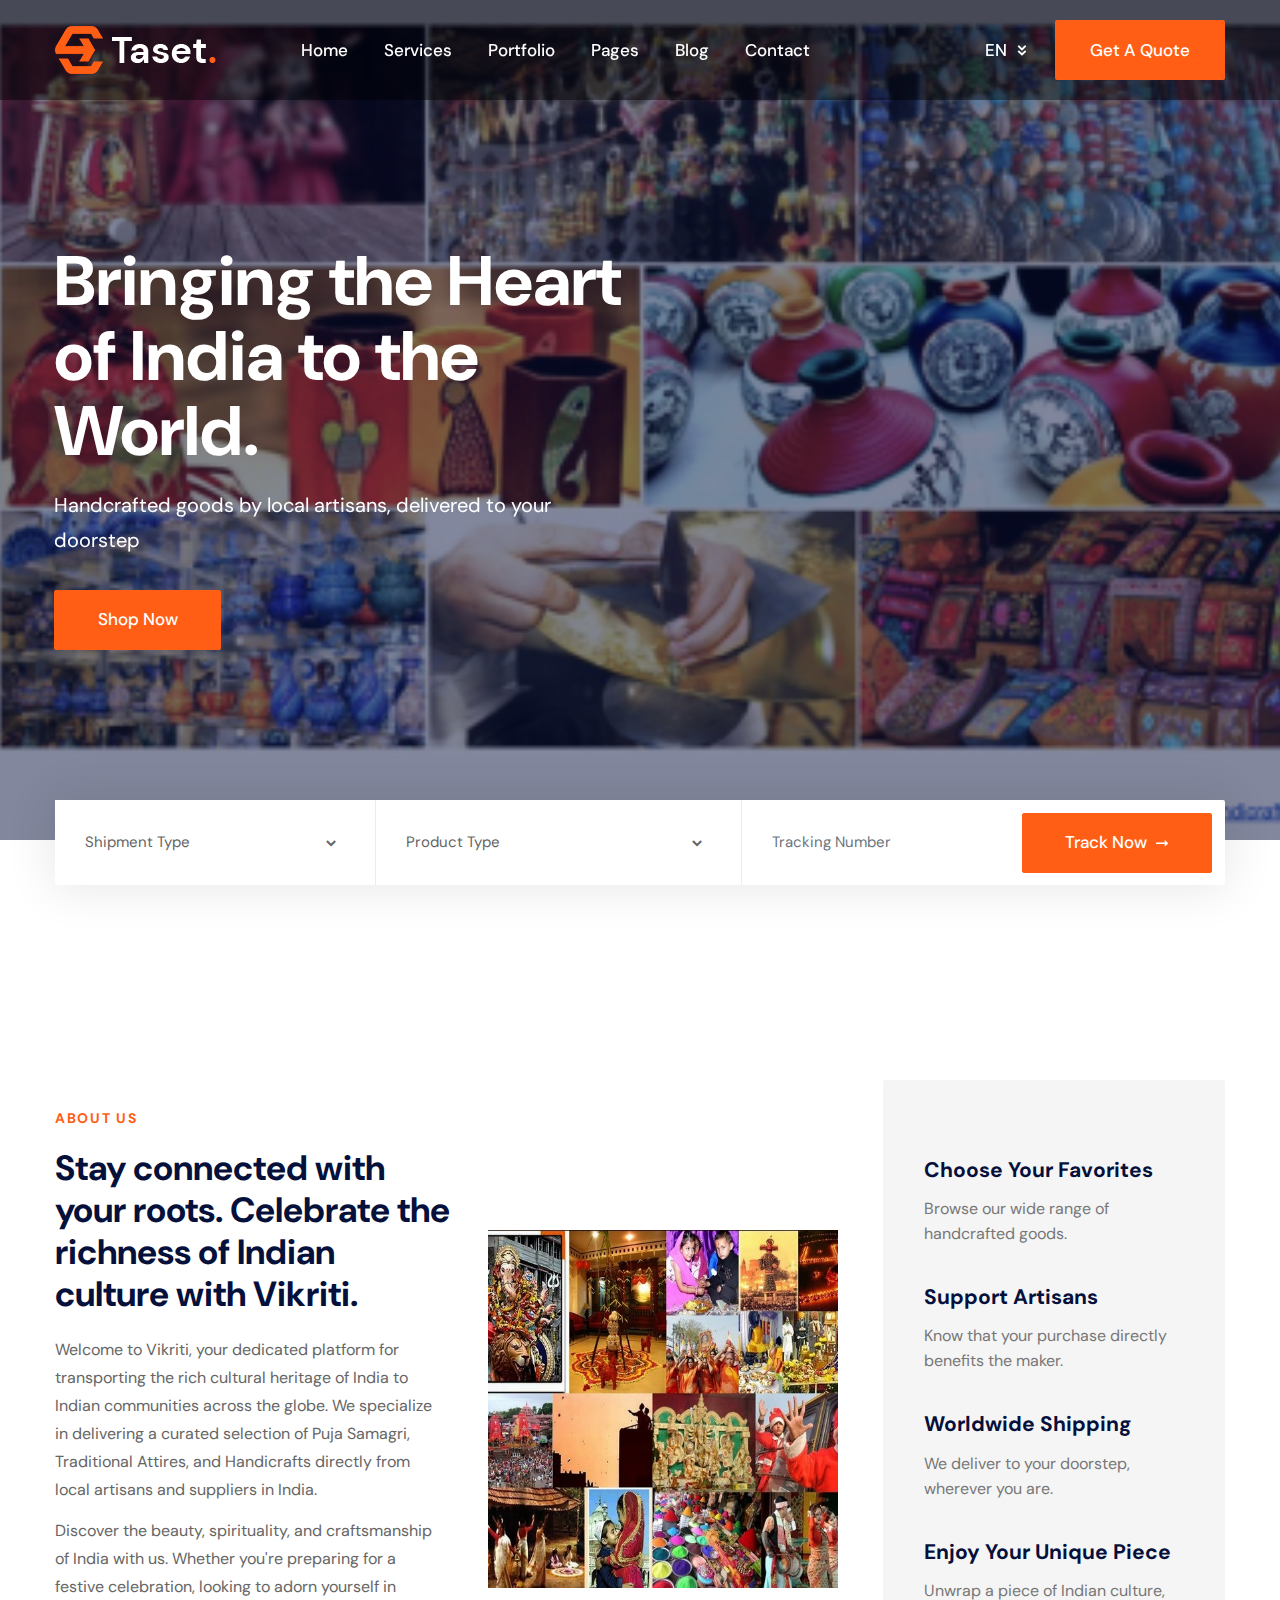
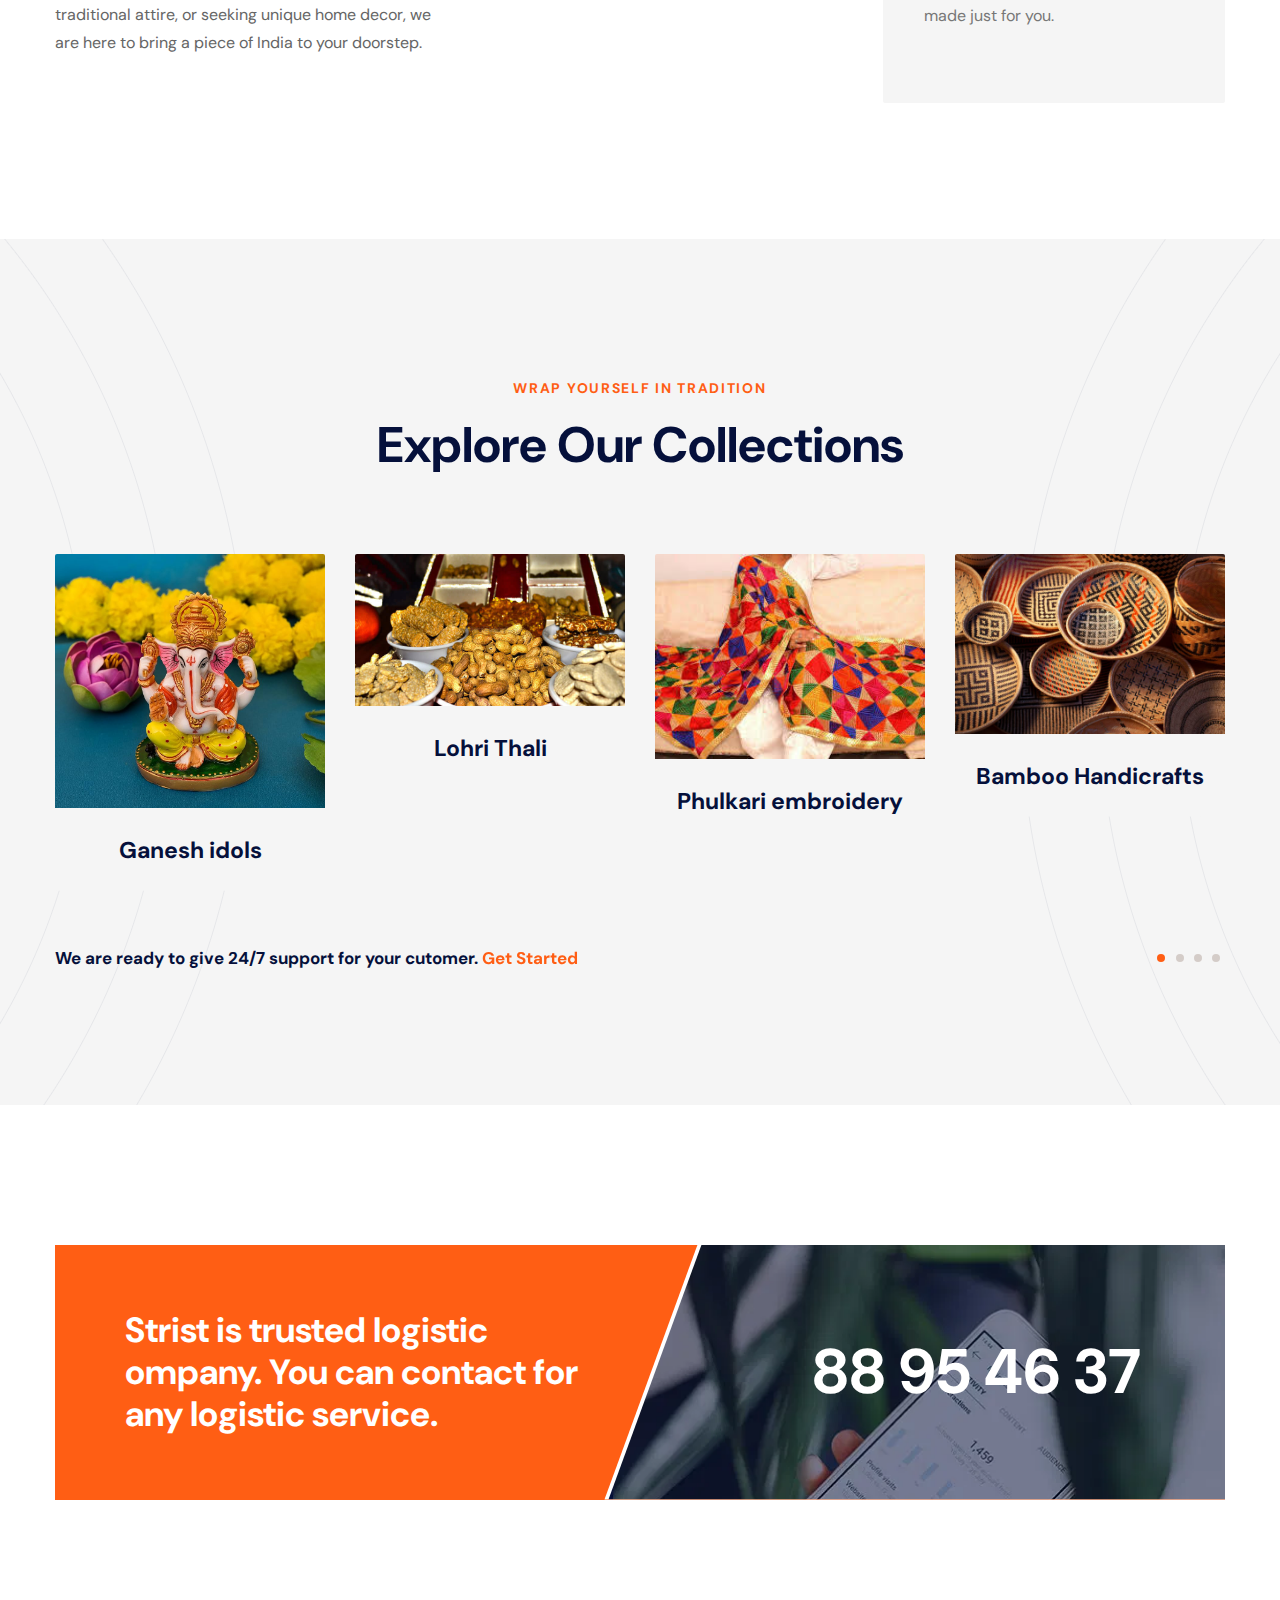
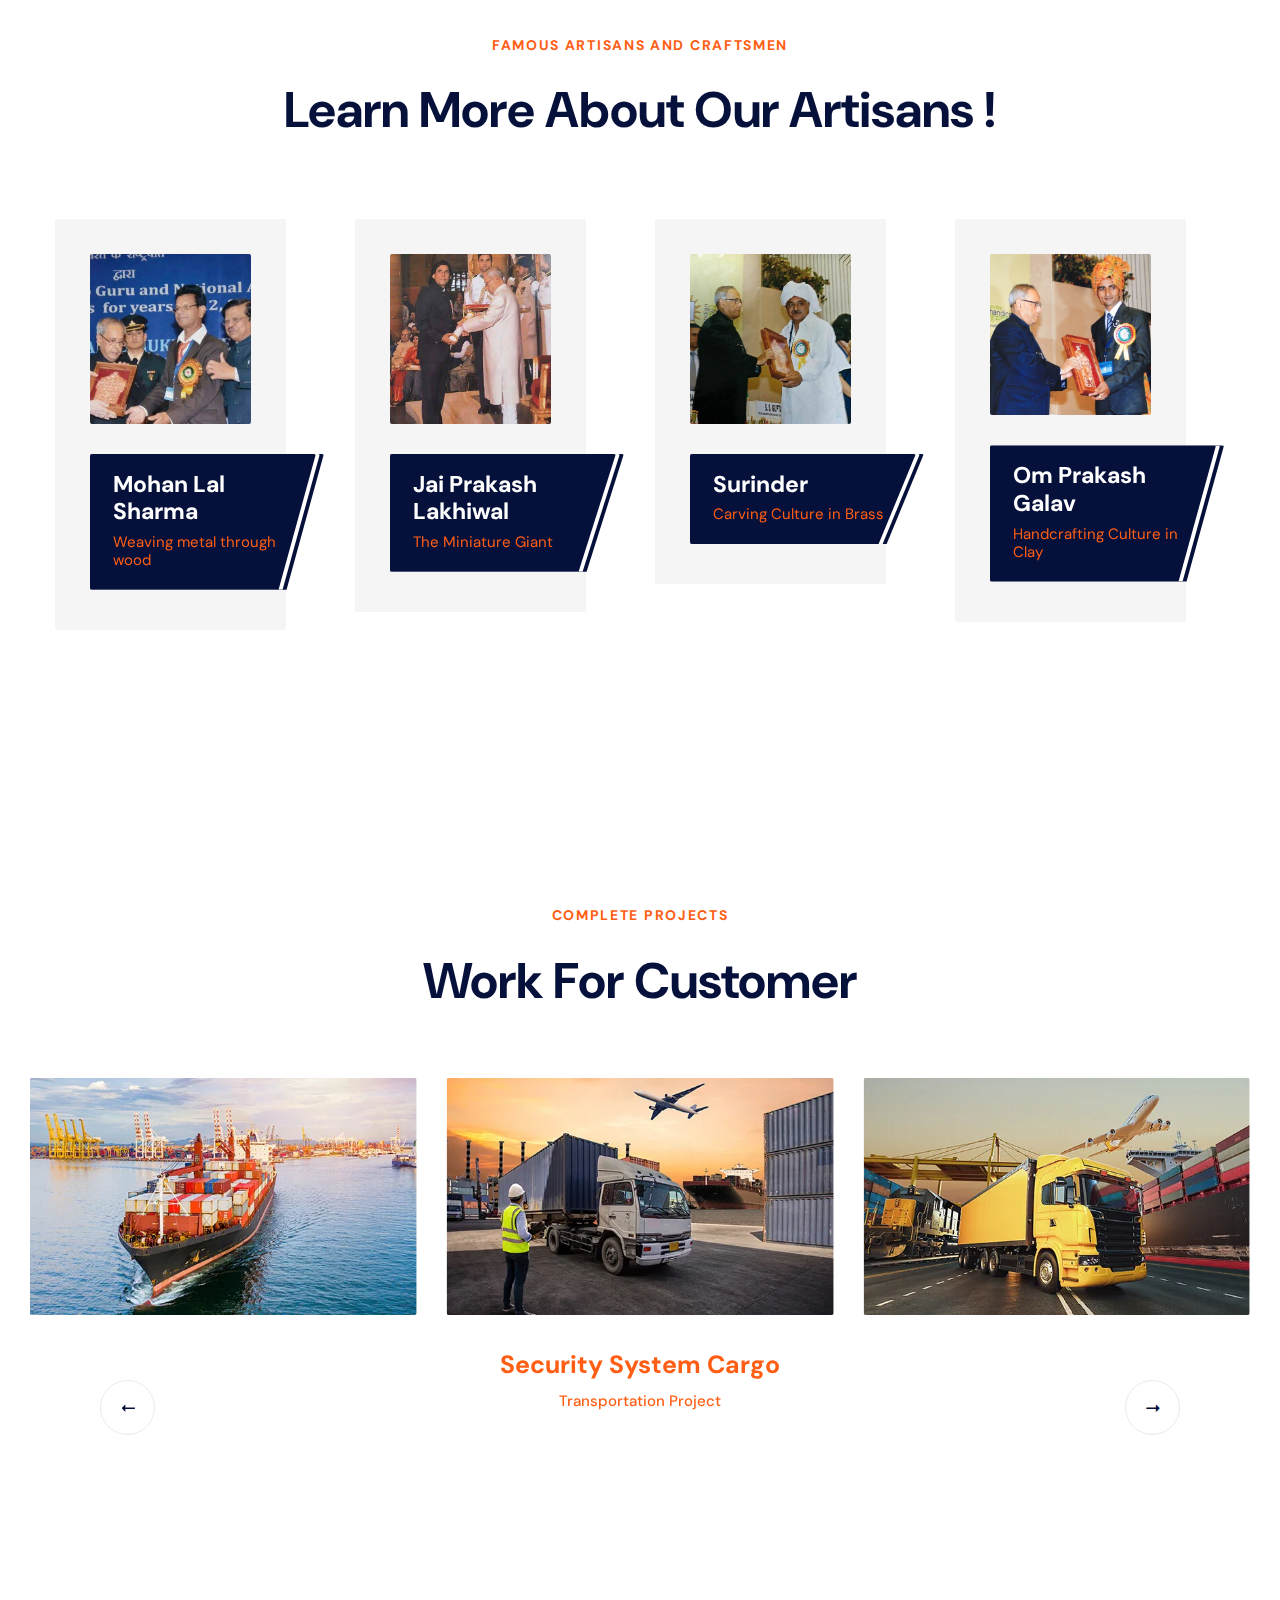
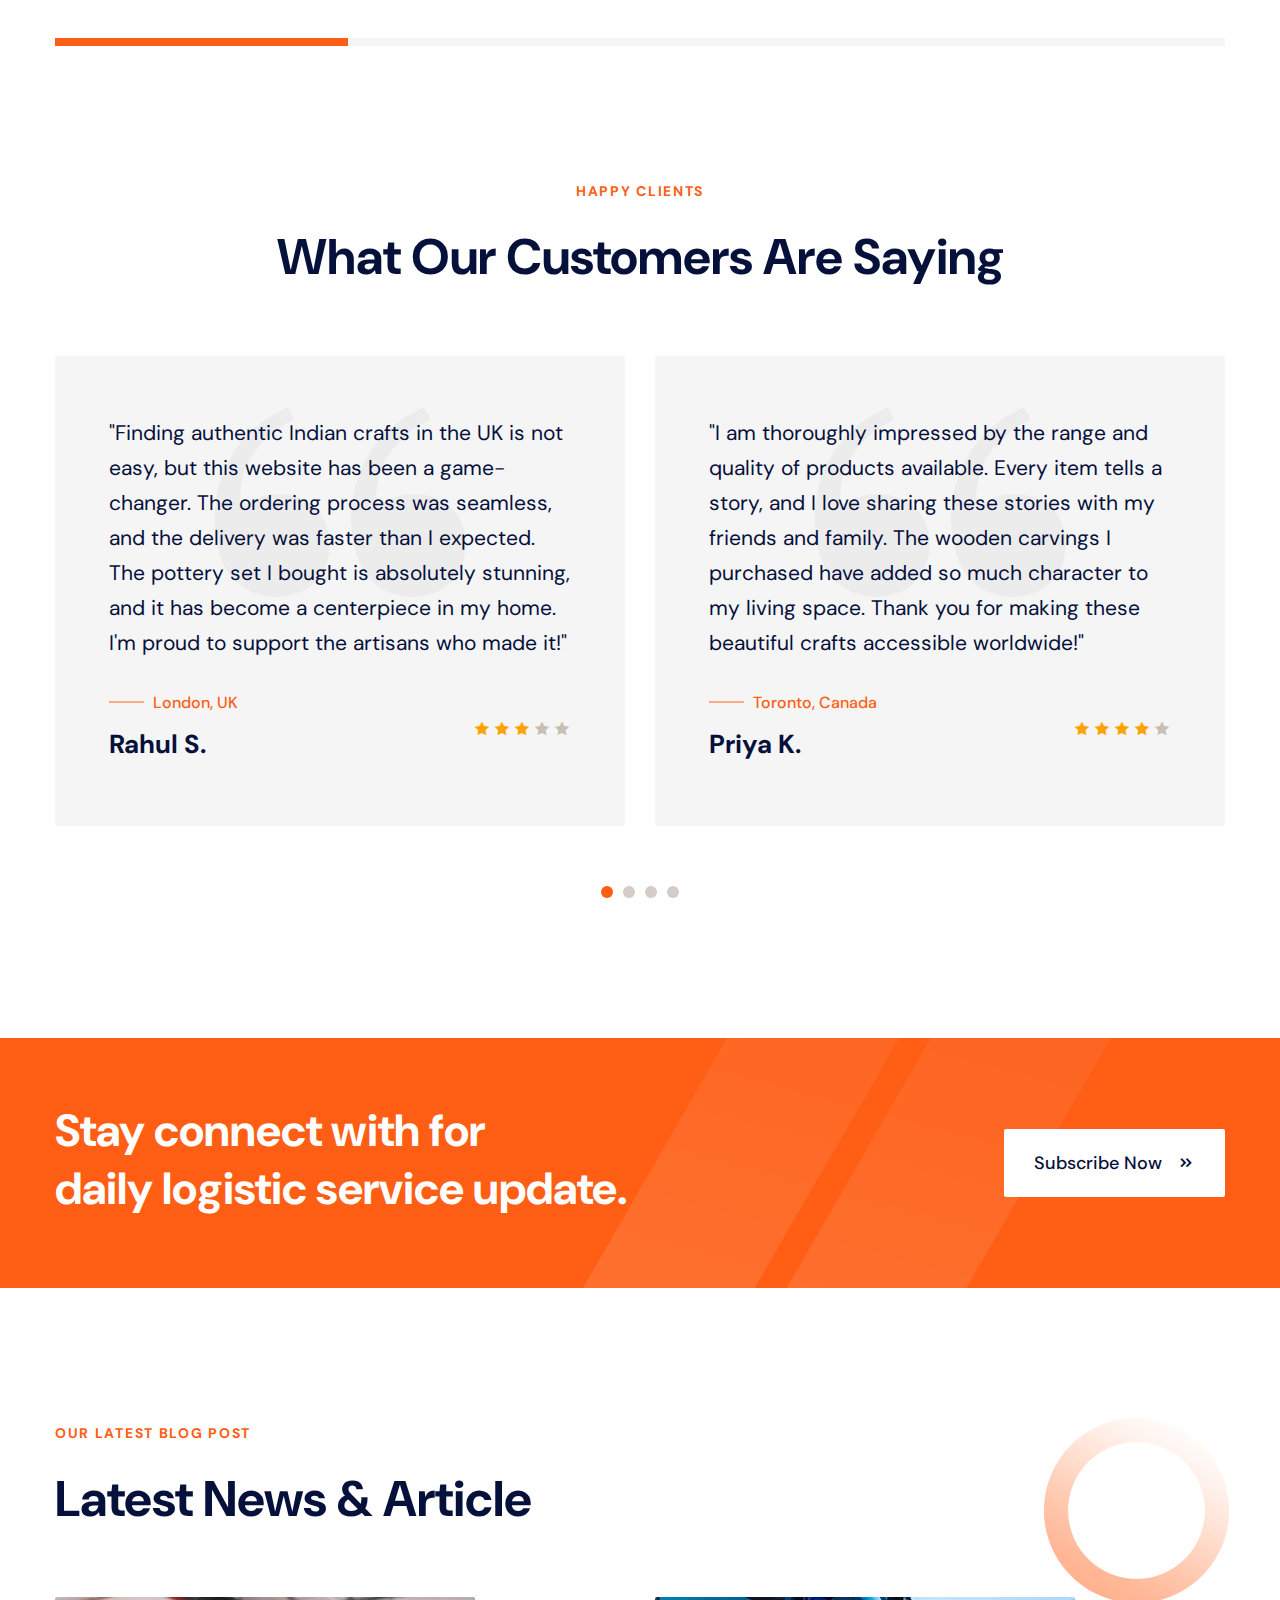
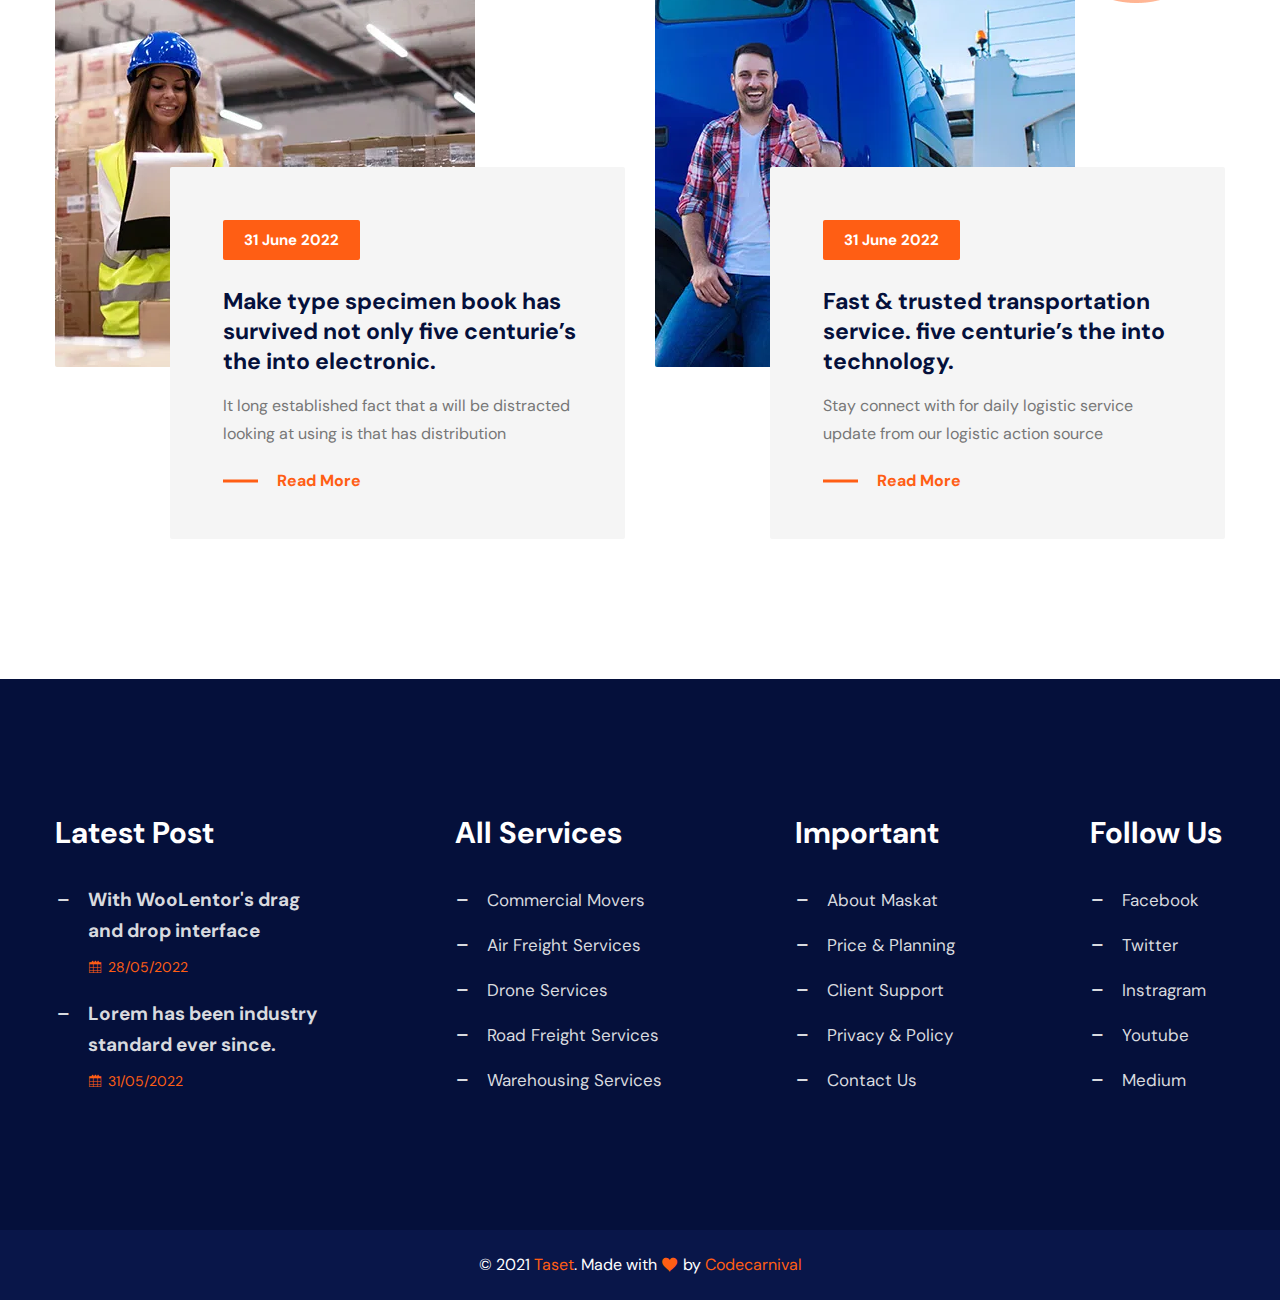
==== template.hasthemes.com/taset/taset/index.html @ c60f2419 "changes in home" ====
<!DOCTYPE html>
<html lang="zxx">


<!-- Mirrored from template.hasthemes.com/taset/taset/index.html by HTTrack Website Copier/3.x [XR&CO'2014], Tue, 27 Aug 2024 15:06:47 GMT -->
<head>
    <meta charset="utf-8">
    <meta http-equiv="X-UA-Compatible" content="IE=edge">
    <meta name="viewport" content="width=device-width, initial-scale=1.0" />
    <meta name="description" content="Taset - Logistic & Transportation HTML Template"/>
    <meta name="keywords" content="Logistic, Moving Company, Transportation, business, Transport, Cargo Delivery"/>
    <meta name="author" content="Codecarnival"/>

    <title>Home - Taset - Logistic & Transportation HTML Template</title>

    <!--== Favicon ==-->
    <link rel="shortcut icon" href="assets/img/favicon.ico" type="image/x-icon" />

    <!--== Google Fonts ==-->
    <link rel="preconnect" href="https://fonts.googleapis.com/">
    <link rel="preconnect" href="https://fonts.gstatic.com/" crossorigin>
    <link href="https://fonts.googleapis.com/css2?family=DM+Sans:wght@400;500;700&amp;display=swap" rel="stylesheet">

    <!--== Bootstrap CSS ==-->
    <link href="assets/css/bootstrap.min.css" rel="stylesheet"/>
    <!--== Icofont CSS ==-->
    <link href="assets/css/icofont.css" rel="stylesheet"/>
    <!--== Swiper CSS ==-->
    <link href="assets/css/swiper.min.css" rel="stylesheet"/>
    <!--== Main Style CSS ==-->
    <link href="assets/css/style.css" rel="stylesheet" />

</head>

<body>

<!--wrapper start-->
<div class="wrapper home-default-wrapper">

  <!--== Start Header Wrapper ==-->
  <header class="header-wrapper">
    <div class="header-area header-default header-transparent sticky-header">
      <div class="container">
        <div class="row align-items-center">
          <div class="col-4 col-sm-6 col-lg-2">
            <div class="header-logo-area">
              <a href="index.html">
                <img class="logo-main" src="assets/img/logo.webp" alt="Logo" width="161" height="48" />
                <img class="logo-light" src="assets/img/logo-light.webp" alt="Logo" width="161" height="48" />
              </a>
            </div>
          </div>
          <div class="col-lg-7 d-none d-lg-block">
            <div class="header-navigation-area">
              <ul class="main-menu nav position-relative">
                <li><a href="index.html">Home</a></li>
                <li class="has-submenu"><a href="services.html">Services</a>
                  <ul class="submenu-nav">
                    <li><a href="services.html">Services</a></li>
                    <li><a href="service-details.html">Service Details</a></li>
                  </ul>
                </li>
                <li class="has-submenu"><a href="projects.html">Portfolio</a>
                  <ul class="submenu-nav">
                    <li><a href="projects.html">Portfolio</a></li>
                    <li><a href="project-details.html">Portfolio Details</a></li>
                  </ul>
                </li>
                <li class="has-submenu"><a href="index.html">Pages</a>
                  <ul class="submenu-nav">
                    <li><a href="about.html">About</a></li>
                    <li><a href="coming-soon.html">Coming soon</a></li>
                    <li><a href="page-not-found.html">404</a></li>
                  </ul>
                </li>
                <li class="has-submenu"><a href="blog.html">Blog</a>
                  <ul class="submenu-nav">
                    <li><a href="blog.html">Blog 3 Column</a></li>
                    <li><a href="blog-4-column.html">Blog 4 Column</a></li>
                    <li><a href="blog-left-sidebar.html">Blog Left Sidebar</a></li>
                    <li><a href="blog-right-sidebar.html">Blog Right Sidebar</a></li>
                    <li><a href="blog.html">Blog No Sidebar</a></li>
                    <li><a href="blog-details.html">Blog Details</a></li>
                  </ul>
                </li>
                <li><a href="contact.html">Contact</a></li>
              </ul>
            </div>
          </div>
          <div class="col-8 col-sm-6 col-lg-3">
            <div class="header-action-area">
              <div class="header-lang-dropdown">
                <button type="button" class="btn-lang dropdown-toggle" id="dropdownLang" data-bs-toggle="dropdown" aria-expanded="false">EN</button>
                <ul class="dropdown-menu" aria-labelledby="dropdownLang">
                  <li class="dropdown-item active">EN</li>
                  <li class="dropdown-item">BN</li>
                  <li class="dropdown-item">FR</li>
                </ul>
              </div>
              <div class="header-action-btn">
                <a class="btn-theme" href="contact.html"><span>Get A Quote</span></a>
              </div>
              <button class="btn-menu d-lg-none" type="button" data-bs-toggle="offcanvas" data-bs-target="#offcanvasWithBothOptions" aria-controls="offcanvasWithBothOptions">
                <span class="icon-line"></span>
                <span class="icon-line"></span>
                <span class="icon-line"></span>
              </button>
            </div>
          </div>
        </div>
      </div>
    </div>
  </header>
  <!--== End Header Wrapper ==-->
  
  <main class="main-content">
    <!--== Start Hero Area Wrapper ==-->
    <section class="home-slider-area slider-default">
      <div class="home-slider-content">
        <div class="swiper-container home-slider-container">
          <div class="swiper-wrapper">
            <div class="swiper-slide">
              <!-- Start Slide Item -->
              <div class="home-slider-item">
                <div class="slider-content-area bg-img" data-bg-img="assets/img/home/1.home.png">
                  <div class="container">
                    <div class="row">
                      <div class="col-sm-12 col-md-6 col-lg-5 col-xl-6">
                        <div class="content">
                          <div class="inner-content">
                            <div class="wrap-one">
                              <h2>Bringing the Heart of India to the World.</h2>
                            </div>
                            <div class="wrap-two">
                              <p>Handcrafted goods by local artisans, delivered to your doorstep</p>
                            </div>
                            <div class="wrap-three">
                              <a href="contact.html" class="btn-theme">Shop Now</a>
                            </div>
                          </div>
                        </div>
                      </div>
                      <div class="col-sm-12 col-md-6">
                        <div class="thumb">
                          <div class="bg-thumb bg-img" data-bg-img="assets/img/slider/2.webp"></div>
                        </div>
                      </div>
                    </div>
                    <div class="bg-logo bg-img" data-bg-img="assets/img/shape/6.webp"></div>
                  </div>
                  <div class="bg-overlay"></div>
                </div>
              </div>
              <!-- End Slide Item -->
            </div>
          </div>
        </div>
      </div>
    </section>
    <!--== End Hero Area Wrapper ==-->

    <!--== Start Tracking Area Wrapper ==-->
    <div>
      <div class="container">
        <div class="row">
          <div class="col-12">
            <div class="tracking-form-wrap">
              <form class="tracking-searchbox">
                <div class="track-dropdown">
                  <select class="form-control select-dropdown">
                    <option selected="">Shipment Type</option>
                    <option value="lan1">Shipment One</option>
                    <option value="lan2">Shipment Two</option>
                    <option value="lan3">Shipment Three</option>
                  </select>
                </div>
                <div class="track-dropdown style-two">
                  <select class="form-control select-dropdown">
                    <option selected="">Product Type</option>
                    <option value="lan1">Product One</option>
                    <option value="lan2">Product Two</option>
                    <option value="lan3">Product Three</option>
                  </select>
                </div>
                <input class="form-control" type="text" placeholder="Tracking Number">
                <button class="btn btn-theme" type="button">Track Now <i class="icon icofont-long-arrow-right"></i></button>
              </form>
            </div>
          </div>
        </div>
      </div>
    </div>
    <!--== End Tracking Area Wrapper ==-->

    <!--== Start About Area Wrapper ==-->
    <section class="about-area about-default-area">
      <div class="container">
        <div class="row row-gutter-0">
          <div class="col-md-6 col-lg-4">
            <div class="about-content">
              <div class="section-title">
                <h4 class="subtitle">ABOUT US</h4>
                <h2 class="title"> Stay connected with your roots. Celebrate the richness of Indian culture with Vikriti.</h2>
                <p>Welcome to Vikriti, your dedicated platform for transporting the rich cultural heritage of India to Indian communities across the globe. We specialize in delivering a curated selection of Puja Samagri, Traditional Attires, and Handicrafts directly from local artisans and suppliers in India.</p>
                <p>Discover the beauty, spirituality, and craftsmanship of India with us. Whether you're preparing for a festive celebration, looking to adorn yourself in traditional attire, or seeking unique home decor, we are here to bring a piece of India to your doorstep.</p>
              </div>
            </div>
          </div>
          <div class="col-md-6 col-lg-4">
            <div class="about-thumb">
              <img src="assets/img/home/2.home.jpe" alt="Image" width="350" height="570">
            </div>
          </div>
          <div class="col-md-12 col-lg-4">
            <div class="featured-wrp">
              <div class="featured-item">
                <h4 class="title"><a href="about.html">Choose Your Favorites</a></h4>
                <p>Browse our wide range of handcrafted goods.</p>
              </div>
              <div class="featured-item">
                <h4 class="title"><a href="about.html">Support Artisans</a></h4>
                <p>Know that your purchase directly benefits the maker.</p>
              </div>
              <div class="featured-item">
                <h4 class="title"><a href="about.html">Worldwide Shipping</a></h4>
                <p>We deliver to your doorstep, wherever you are.</p>
              </div>
              <div class="featured-item">
                <h4 class="title"><a href="about.html">Enjoy Your Unique Piece</a></h4>
                <p>Unwrap a piece of Indian culture, made just for you.</p>
              </div>
            </div>
          </div>
        </div>
      </div>
    </section>
    <!--== End About Area Wrapper ==-->

    <!--== Start Service Area Wrapper ==-->
    <section class="service-area service-default-area">
      <div class="container">
        <div class="row">
          <div class="col-lg-12 m-auto">
            <div class="section-title text-center">
              <h4 class="subtitle">Wrap yourself in Tradition</h4>
              <h2 class="title">Explore Our Collections</h2>
            </div>
          </div>
        </div>
        <div class="row">
          <div class="col-lg-12">
            <div class="swiper-container service-slider-container">
              <div class="swiper-wrapper">
                <div class="swiper-slide">
                  <!-- Start Service Item -->
                  <div class="service-item">
                    <div class="thumb">
                      <a href="service-details.html"><img src="assets/img/home/3.home-slider1.jpg" alt="Image" width="270" height="308"></a>
                    </div>
                    <div class="content">
                      <h4 class="title"><a href="service-details.html">Ganesh idols</a></h4>
                    </div>
                  </div>
                  <!-- End Service Item -->
                </div>
                <div class="swiper-slide">
                  <!-- Start Service Item -->
                  <div class="service-item">
                    <div class="thumb">
                      <a href="service-details.html"><img src="assets/img/home/4.home-slider2.jpg" alt="Image" width="270" height="308"></a>
                    </div>
                    <div class="content">
                      <h4 class="title"><a href="service-details.html">Lohri Thali</a></h4>
                    </div>
                  </div>
                  <!-- End Service Item -->
                </div>
                <div class="swiper-slide">
                  <!-- Start Service Item -->
                  <div class="service-item">
                    <div class="thumb">
                      <a href="service-details.html"><img src="assets/img/home/5.home-slider3.jpg" alt="Image" width="270" height="308"></a>
                    </div>
                    <div class="content">
                      <h4 class="title"><a href="service-details.html">Phulkari embroidery</a></h4>
                    </div>
                  </div>
                  <!-- End Service Item -->
                </div>
                <div class="swiper-slide">
                  <!-- Start Service Item -->
                  <div class="service-item">
                    <div class="thumb">
                      <a href="service-details.html"><img src="assets/img/home/6.home-slider4.jpeg" alt="Image" width="270" height="308"></a>
                    </div>
                    <div class="content">
                      <h4 class="title"><a href="service-details.html">Bamboo Handicrafts</a></h4>
                    </div>
                  </div>
                  <!-- End Service Item -->
                </div>
              </div>
              <!-- Add Pagination -->
              <div class="swiper-pagination"></div>
            </div>
          </div>
        </div>
        <div class="row">
          <div class="col-xs-12">
            <p class="get-started">We are ready to give 24/7 support for your cutomer. <a href="services.html">Get Started</a></p>
          </div>
        </div>
        <div class="shape-group">
          <div class="shape-style2">
            <img src="assets/img/shape/2.webp" alt="Image" width="353" height="918">
          </div>
          <div class="shape-style3">
            <img src="assets/img/shape/3.webp" alt="Image" width="353" height="918">
          </div>
        </div>
      </div>
    </section>
    <!--== End Service Area Wrapper ==-->

    <!--== Start Divider Area Wrapper ==-->
    <section class="divider-area divider-style1-area">
      <div class="container">
        <div class="row">
          <div class="col-12">
            <div class="divider-wrap">
              <div class="column-left">
                <div class="content">
                  <p>Strist is trusted logistic ompany. You can contact for any logistic service.</p>
                </div>
              </div>
              <div class="column-right">
                <div class="content">
                  <h2 class="title">88 95 46 37</h2>
                </div>
              </div>
            </div>
          </div>
        </div>
      </div>
    </section>
    <!--== End Divider Area Wrapper ==-->

    <!--== Start Team Area ==-->
    <section class="team-area team-default-area">
      <div class="container">
        <div class="row">
          <div class="col-lg-12 m-auto">
            <div class="section-title text-center">
              <h4 class="subtitle">Famous artisans and craftsmen</h4>
              <h2 class="title">Learn More About Our Artisans !</h2>
            </div>
          </div>
        </div>
        <div class="row">
          <div class="col-12">
            <div class="team-slider-content">
              <div class="swiper-container team-slider-container">
                <div class="swiper-wrapper">
                  <div class="swiper-slide">
                    <div class="team-member">
                      <div class="thumb">
                        <img src="assets/img/home/7.home-artisan1.jpg" alt="Image" width="161" height="199">
                      </div>
                      <div class="content">
                        <div class="member-info">
                          <h4 class="name">Mohan Lal Sharma</h4>
                          <h6 class="designation">Weaving metal through wood</h6>
                        </div>
                      </div>
                    </div>
                  </div>
                  <div class="swiper-slide">
                    <div class="team-member">
                      <div class="thumb">
                        <img src="assets/img/home/8.home-artisan2.jpg" alt="Image" width="161" height="199">
                      </div>
                      <div class="content">
                        <div class="member-info">
                          <h4 class="name">Jai Prakash Lakhiwal</h4>
                          <h6 class="designation">The Miniature Giant</h6>
                        </div>
                      </div>
                    </div>
                  </div>
                  <div class="swiper-slide">
                    <div class="team-member">
                      <div class="thumb">
                        <img src="assets/img/home/9.home-artisan3.jpg" alt="Image" width="161" height="199">
                      </div>
                      <div class="content">
                        <div class="member-info">
                          <h4 class="name">Surinder</h4>                           
                          <h6 class="designation">Carving Culture in Brass</h6>
                        </div>
                      </div>
                    </div>
                  </div>
                  <div class="swiper-slide">
                    <div class="team-member">
                      <div class="thumb">
                       <img src="assets/img/home/10.home-artisan4.png" alt="Image" width="161" height="199">
                      </div>
                      <div class="content">
                        <div class="member-info">
                          <h4 class="name">Om Prakash Galav</h4>                           
                          <h6 class="designation">Handcrafting Culture in Clay</h6>
                        </div>
                      </div>
                    </div>
                  </div>
                </div>
              </div>
            </div>
          </div>
        </div>
      </div>
    </section>
    <!--== End Team Area ==-->

    <!--== Start Project Area ==-->
    <section class="project-area project-default-area">
      <div class="container-fluid">
        <div class="row">
          <div class="col-lg-12 m-auto">
            <div class="section-title text-center">
              <h4 class="subtitle">COMPLETE PROJECTS</h4>
              <h2 class="title">Work For Customer</h2>
            </div>
          </div>
        </div>
        <div class="row">
          <div class="col-12">
            <div class="projects-slider-content">
              <div class="swiper-container projects-slider-container">
                <div class="swiper-wrapper projects-slider-wrapper">
                  <div class="swiper-slide">
                    <div class="project-item">
                      <div class="thumb">
                        <a href="project-details.html"><img src="assets/img/projects/w1.webp" alt="Image" width="564" height="347"></a>
                      </div>
                      <div class="content">
                        <h4 class="title"><a href="project-details.html">Security System Cargo</a></h4>
                        <h6 class="category"><a href="projects.html">Transportation Project</a></h6>
                      </div>
                    </div>
                  </div>
                  <div class="swiper-slide">
                    <div class="project-item">
                      <div class="thumb">
                        <a href="project-details.html"><img src="assets/img/projects/w2.webp" alt="Image" width="564" height="347"></a>
                      </div>
                      <div class="content">
                        <h4 class="title"><a href="project-details.html">Drone Ride Service</a></h4>
                        <h6 class="category"><a href="projects.html">Transportation Project</a></h6>
                      </div>
                    </div>
                  </div>
                  <div class="swiper-slide">
                    <div class="project-item">
                      <div class="thumb">
                        <a href="project-details.html"><img src="assets/img/projects/w3.webp" alt="Image" width="564" height="347"></a>
                      </div>
                      <div class="content">
                        <h4 class="title"><a href="project-details.html">Security System Cargo</a></h4>
                        <h6 class="category"><a href="projects.html">Transportation Project</a></h6>
                      </div>
                    </div>
                  </div>
                  <div class="swiper-slide">
                    <div class="project-item">
                      <div class="thumb">
                        <a href="project-details.html"><img src="assets/img/projects/w4.webp" alt="Image" width="564" height="347"></a>
                      </div>
                      <div class="content">
                        <h4 class="title"><a href="project-details.html">Drone Ride Service</a></h4>
                        <h6 class="category"><a href="projects.html">Transportation Project</a></h6>
                      </div>
                    </div>
                  </div>
                </div>
                <!-- Add Arrows -->
                <div class="swiper-btn-next"><i class="icofont-long-arrow-right"></i></div>
                <div class="swiper-btn-prev"><i class="icofont-long-arrow-left"></i></div>
                <!-- Add Pagination -->
              <div class="swiper-pagination"></div>
              </div>
            </div>
          </div>
        </div>
      </div>
      <div class="bg-shape-style" data-bg-img="assets/img/shape/5.webp"></div>
    </section>
    <!--== End Project Area ==-->

    <!--== Start Testimonial Area Wrapper ==-->
    <section class="testimonial-area testimonial-default-area">
      <div class="container">
        <div class="row">
          <div class="col-lg-12 m-auto">
            <div class="section-title text-center">
              <h4 class="subtitle">HAPPY CLIENTS</h4>
              <h2 class="title">What Our Customers Are Saying</h2>
            </div>
          </div>
        </div>
        <div class="row">
          <div class="col-lg-12">
            <div class="swiper-container testimonial-slider-container">
              <div class="swiper-wrapper">
                <div class="swiper-slide">
                  <!--== Start Testimonial Item ==-->
                  <div class="testimonial-item">
                    <div class="content">
                      <p>"Finding authentic Indian crafts in the UK is not easy, but this website has been a game-changer. The ordering process was seamless, and the delivery was faster than I expected. The pottery set I bought is absolutely stunning, and it has become a centerpiece in my home. I'm proud to support the artisans who made it!"</p>
                      <img class="quote-icon" src="assets/img/icons/quote-icon.webp" alt="Icon" width="252" height="191">
                    </div>
                    <div class="client-info">
                      <div class="desc">
                        <h5>London, UK</h5>
                        <h4>Rahul S.</h4>
                      </div>
                      <div class="rating">
                        <span class="rating-color icofont-star"></span>
                        <span class="rating-color icofont-star"></span>
                        <span class="rating-color icofont-star"></span>
                        <span class="icofont-star"></span>
                        <span class="icofont-star"></span>
                      </div>
                    </div>
                  </div>
                  <!--== End Testimonial Item ==-->
                </div>
                <div class="swiper-slide">
                  <!--== Start Testimonial Item ==-->
                  <div class="testimonial-item">
                    <div class="content">
                      <p>"I am thoroughly impressed by the range and quality of products available. Every item tells a story, and I love sharing these stories with my friends and family. The wooden carvings I purchased have added so much character to my living space. Thank you for making these beautiful crafts accessible worldwide!" </p>
                      <img class="quote-icon" src="assets/img/icons/quote-icon.webp" alt="Icon" width="252" height="191">
                    </div>
                    <div class="client-info">
                      <div class="desc">
                        <h5>Toronto, Canada</h5>
                        <h4> Priya K.</h4>
                      </div>
                      <div class="rating">
                        <span class="rating-color icofont-star"></span>
                        <span class="rating-color icofont-star"></span>
                        <span class="rating-color icofont-star"></span>
                        <span class="rating-color icofont-star"></span>
                        <span class="icofont-star"></span>
                      </div>
                    </div>
                  </div>
                  <!--== End Testimonial Item ==-->
                </div>
                <div class="swiper-slide">
                  <!--== Start Testimonial Item ==-->
                  <div class="testimonial-item">
                    <div class="content">
                      <p>“Lorem Ipsum simply dummy text printing typesetting industry lorem has been industry standard dummy text sinces when unknowns printer took galley type and scram make type specimen book”.</p>
                      <img class="quote-icon" src="assets/img/icons/quote-icon.webp" alt="Icon" width="252" height="191">
                    </div>
                    <div class="client-info">
                      <div class="desc">
                        <h5>Founder of Musion</h5>
                        <h4>Shoshana Horsley</h4>
                      </div>
                      <div class="rating">
                        <span class="rating-color icofont-star"></span>
                        <span class="rating-color icofont-star"></span>
                        <span class="rating-color icofont-star"></span>
                        <span class="icofont-star"></span>
                        <span class="icofont-star"></span>
                      </div>
                    </div>
                  </div>
                  <!--== End Testimonial Item ==-->
                </div>
                <div class="swiper-slide">
                  <!--== Start Testimonial Item ==-->
                  <div class="testimonial-item">
                    <div class="content">
                      <p>“Lorem Ipsum simply dummy text printing typesetting industry lorem has been industry standard dummy text sinces when unknowns printer took galley type and scram make type specimen book”.</p>
                      <img class="quote-icon" src="assets/img/icons/quote-icon.webp" alt="Icon" width="252" height="191">
                    </div>
                    <div class="client-info">
                      <div class="desc">
                        <h5>Founder of Musion</h5>
                        <h4>Elisa Marshall</h4>
                      </div>
                      <div class="rating">
                        <span class="rating-color icofont-star"></span>
                        <span class="rating-color icofont-star"></span>
                        <span class="icofont-star"></span>
                        <span class="icofont-star"></span>
                        <span class="icofont-star"></span>
                      </div>
                    </div>
                  </div>
                  <!--== End Testimonial Item ==-->
                </div>
              </div>
              <!-- Add Pagination -->
              <div class="swiper-pagination"></div>
            </div>
          </div>
        </div>
      </div>
    </section>
    <!--== End Testimonial Area Wrapper ==-->

    <!--== Start Divider Area Wrapper ==-->
    <section class="divider-area divider-default-area">
      <div class="container">
        <div class="row align-items-center">
          <div class="col-sm-8 col-md-7">
            <div class="content">
              <h2 class="title">Stay connect with for<br> daily logistic service update.</h2>
            </div>
          </div>
          <div class="col-sm-4 col-md-5">
            <div class="divider-btn">
              <a class="btn-theme btn-white" href="index.html">Subscribe Now <i class="icofont-rounded-double-right"></i></a>
            </div>
          </div>
        </div>
      </div>
      <div class="shape-group">
        <div class="shape-style4">
          <img src="assets/img/shape/4.webp" alt="Image" width="560" height="250">
        </div>
      </div>
    </section>
    <!--== End Divider Area Wrapper ==-->

    <!--== Start Blog Area Wrapper ==-->
    <section class="blog-area blog-default-area position-relative">
      <div class="container">
        <div class="row">
          <div class="col-lg-12 m-auto">
            <div class="section-title">
              <h4 class="subtitle">OUR LATEST BLOG POST</h4>
              <h2 class="title">Latest News & Article</h2>
            </div>
          </div>
        </div>
        <div class="row">
          <div class="col-md-6">
            <!--== Start Blog Post Item ==-->
            <div class="post-item mb-sm-50">
              <div class="thumb">
                <img src="assets/img/blog/1.webp" alt="Image" width="420" height="370">
              </div>
              <div class="content">
                <a href="blog.html" class="meta-tag"><span class="post-date"></span>31 June 2022</a>
                <h3 class="title"><a href="blog-details.html">Make type specimen book has survived not only five centurie’s the into electronic.</a></h3>
                <p>It long established fact that a will be distracted looking at using is that has distribution</p>
                <a class="btn-link" href="blog-details.html">Read More</a>
              </div>
            </div>
            <!--== End Blog Post Item ==-->
          </div>
          <div class="col-md-6">
            <!--== Start Blog Post Item ==-->
            <div class="post-item">
              <div class="thumb">
                <img src="assets/img/blog/2.webp" alt="Image" width="420" height="370">
              </div>
              <div class="content">
                <a href="blog.html" class="meta-tag"><span class="post-date"></span>31 June 2022</a>
                <h3 class="title"><a href="blog-details.html">Fast & trusted transportation service. five centurie’s the into technology.</a></h3>
                <p>Stay connect with for daily logistic service update from our logistic action source</p>
                <a class="btn-link" href="blog-details.html">Read More</a>
              </div>
            </div>
            <!--== End Blog Post Item ==-->
          </div>
        </div>
      </div>
      <div class="shape-group">
        <div class="shape-style1">
          <img src="assets/img/shape/1.webp" alt="Image" width="185" height="185">
        </div>
      </div>
    </section>
    <!--== End Blog Area Wrapper ==-->
  </main>

  <!--== Start Footer Area Wrapper ==-->
  <footer class="footer-area default-style">
    <div class="footer-main">
      <div class="container">
        <div class="row">
          <div class="col-md-6 col-lg-4 col-xl-3">
            <div class="widget-item">
              <h4 class="widget-title">Latest Post</h4>
              <h4 class="widget-title widget-collapsed-title collapsed" data-bs-toggle="collapse" data-bs-target="#dividerId-1">Latest Post</h4>
              <div id="dividerId-1" class="collapse widget-collapse-body">
                <div class="widget-blog-wrap">
                  <div class="blog-post-item">
                    <div class="content">
                      <h4 class="title"><i class="icon icofont-minus"></i> <a href="blog-details.html">With WooLentor's drag and drop interface</a></h4>
                      <div class="meta-date"><a href="blog.html"><i class="icofont-calendar"></i> 28/05/2022</a></div>
                    </div>
                  </div>
                  <div class="blog-post-item">
                    <div class="content">
                      <h4 class="title"><i class="icon icofont-minus"></i> <a href="blog-details.html">Lorem has been industry standard ever since.</a></h4>
                      <div class="meta-date"><a href="blog.html"><i class="icofont-calendar"></i> 31/05/2022</a></div>
                    </div>
                  </div>
                </div>
              </div>
            </div>
          </div>
          <div class="col-md-6 col-lg-3 offset-lg-0 col-xl-3 offset-xl-1">
            <div class="widget-item">
              <h4 class="widget-title">All Services</h4>
              <h4 class="widget-title widget-collapsed-title collapsed" data-bs-toggle="collapse" data-bs-target="#dividerId-2">All Services</h4>
              <div id="dividerId-2" class="collapse widget-collapse-body">
                <nav class="widget-menu-wrap">
                  <ul class="nav-menu nav">
                    <li><a href="service-details.html"><i class="icofont-minus"></i>Commercial Movers</a></li>
                    <li><a href="service-details.html"><i class="icofont-minus"></i>Air Freight Services</a></li>
                    <li><a href="service-details.html"><i class="icofont-minus"></i>Drone Services</a></li>
                    <li><a href="service-details.html"><i class="icofont-minus"></i>Road Freight Services</a></li>
                    <li><a href="service-details.html"><i class="icofont-minus"></i>Warehousing Services</a></li>
                  </ul>
                </nav>
              </div>
            </div>
          </div>
          <div class="col-md-6 col-lg-3 col-xl-3">
            <div class="widget-item ml-40 ml-lg-20 md-ml-0">
              <h4 class="widget-title">Important</h4>
              <h4 class="widget-title widget-collapsed-title collapsed" data-bs-toggle="collapse" data-bs-target="#dividerId-3">Important</h4>
              <div id="dividerId-3" class="collapse widget-collapse-body">
                <nav class="widget-menu-wrap">
                  <ul class="nav-menu nav">
                    <li><a href="about.html"><i class="icofont-minus"></i>About Maskat</a></li>
                    <li><a href="index.html"><i class="icofont-minus"></i>Price & Planning</a></li>
                    <li><a href="contact.html"><i class="icofont-minus"></i>Client Support</a></li>
                    <li><a href="index.html"><i class="icofont-minus"></i>Privacy & Policy</a></li>
                    <li><a href="contact.html"><i class="icofont-minus"></i>Contact Us</a></li>
                  </ul>
                </nav>
              </div>
            </div>
          </div>
          <div class="col-md-6 col-lg-2 col-xl-2">
            <div class="widget-item ml-35 lg-ml-0">
              <h4 class="widget-title">Follow Us</h4>
              <h4 class="widget-title widget-collapsed-title collapsed" data-bs-toggle="collapse" data-bs-target="#dividerId-4">Follow Us</h4>
              <div id="dividerId-4" class="collapse widget-collapse-body">
                <nav class="widget-menu-wrap">
                  <ul class="nav-menu nav">
                    <li><a href="index.html"><i class="icofont-minus"></i>Facebook</a></li>
                    <li><a href="index.html"><i class="icofont-minus"></i>Twitter</a></li>
                    <li><a href="index.html"><i class="icofont-minus"></i>Instragram</a></li>
                    <li><a href="index.html"><i class="icofont-minus"></i>Youtube</a></li>
                    <li><a href="index.html"><i class="icofont-minus"></i>Medium</a></li>
                  </ul>
                </nav>
              </div>
            </div>
          </div>
        </div>
      </div>
      <div class="footer-shape bg-img" data-bg-img="assets/img/photos/footer1.webp"></div>
    </div>
    <div class="footer-bottom">
      <div class="container">
        <div class="footer-bottom-content">
          <div class="row">
            <div class="col-md-12">
              <div class="widget-copyright">
                <p>© 2021 <span>Taset</span>. Made with <i class="icofont-heart-alt"></i> by <a target="_blank" href="https://themeforest.net/user/codecarnival/portfolio">Codecarnival</a></p>
              </div>
            </div>
          </div>
        </div>
      </div>
    </div>
  </footer>
  <!--== End Footer Area Wrapper ==-->
  
  <!--== Scroll Top Button ==-->
  <div class="scroll-to-top"><span class="icofont-rounded-double-left icofont-rotate-90"></span></div>

  <!--== Start Side Menu ==-->
  <aside class="off-canvas-area offcanvas offcanvas-end" data-bs-scroll="true" tabindex="-1" id="offcanvasWithBothOptions">
    <div class="offcanvas-header">
      <button type="button" class="btn-close text-reset" data-bs-dismiss="offcanvas" aria-label="Close"></button>
    </div>
    <div class="offcanvas-body">
      <!-- Start Mobile Menu Wrapper -->
      <div class="res-mobile-menu">
        <nav id="offcanvasNav" class="offcanvas-menu">
          <ul>
            <li><a class="color-theme" href="index.html">Home</a></li>
            <li><a href="javascript:void(0)">Services</a>
              <ul>
                <li><a href="services.html">Services</a></li>
                <li><a href="service-details.html">Service Details</a></li>
              </ul>
            </li>
            <li><a href="javascript:void(0)">Portfolio</a>
              <ul>
                <li><a href="projects.html">Portfolio</a></li>
                <li><a href="project-details.html">Portfolio Details</a></li>
              </ul>
            </li>
            <li><a href="javascript:void(0)">Pages</a>
              <ul>
                <li><a href="about.html">About</a></li>
                <li><a href="coming-soon.html">Coming soon</a></li>
                <li><a href="page-not-found.html">404</a></li>
              </ul>
            </li>
            <li><a href="javascript:void(0)">Blog</a>
              <ul>
                <li><a href="blog.html">Blog 3 Column</a></li>
                <li><a href="blog-4-column.html">Blog 4 Column</a></li>
                <li><a href="blog-left-sidebar.html">Blog Left Sidebar</a></li>
                <li><a href="blog-right-sidebar.html">Blog Right Sidebar</a></li>
                <li><a href="blog.html">Blog No Sidebar</a></li>
                <li><a href="blog-details.html">Blog Details</a></li>
              </ul>
            </li>
            <li><a href="contact.html">Contact</a></li>
          </ul>
        </nav>
      </div>
      <!-- End Mobile Menu Wrapper -->
    </div>
  </aside>
  <!--== End Side Menu ==-->
</div>

<!--=======================Javascript============================-->

<!--=== Modernizr Min Js ===-->
<script src="assets/js/modernizr.js"></script>
<!--=== jQuery Min Js ===-->
<script src="assets/js/jquery-main.js"></script>
<!--=== jQuery Migration Min Js ===-->
<script src="assets/js/jquery-migrate.js"></script>
<!--=== Popper Min Js ===-->
<script src="assets/js/popper.min.js"></script>
<!--=== Bootstrap Min Js ===-->
<script src="assets/js/bootstrap.min.js"></script>
<!--=== jquery Swiper Min Js ===-->
<script src="assets/js/swiper.min.js"></script>
<!--=== jquery Countdown Js ===-->
<script src="assets/js/jquery.countdown.min.js"></script>
<!--=== Isotope Min Js ===-->
<script src="assets/js/isotope.pkgd.min.js"></script>

<!--=== Custom Js ===-->
<script src="assets/js/custom.js"></script>

</body>


<!-- Mirrored from template.hasthemes.com/taset/taset/index.html by HTTrack Website Copier/3.x [XR&CO'2014], Tue, 27 Aug 2024 15:07:07 GMT -->
</html>
---- template.hasthemes.com/taset/taset/assets/css/icofont.css ----
/*! 
* @package IcoFont 
* @version 1.0.1 
* @author IcoFont https://icofont.com 
* @copyright Copyright (c) 2015 - 2021 IcoFont 
* @license - https://icofont.com/license/
*/@font-face{font-family:IcoFont;font-weight:400;font-style:Regular;src:url(../fonts/icofont.woff2) format("woff2"),url(../fonts/icofont.woff) format("woff")}[class*=" icofont-"],[class^=icofont-]{font-family:IcoFont!important;speak:none;font-style:normal;font-weight:400;font-variant:normal;text-transform:none;white-space:nowrap;word-wrap:normal;direction:ltr;line-height:1;-webkit-font-feature-settings:"liga";-webkit-font-smoothing:antialiased}.icofont-rounded-double-right:before{content:"\ea98"}.icofont-rounded-double-left:before{content:"\ea97"}.icofont-double-right:before{content:"\ea7c"}.icofont-simple-down:before{content:"\eab2"}.icofont-long-arrow-right:before{content:"\ea94"}.icofont-long-arrow-left:before{content:"\ea93"}.icofont-star:before{content:"\f000"}.icofont-minus:before{content:"\ef9a"}.icofont-calendar:before{content:"\eecd"}.icofont-ui-calendar:before{content:"\ec45"}.icofont-search:before{content:"\ed1b"}.icofont-check-circled:before{content:"\eed7"}.icofont-reply:before{content:"\efd4"}.icofont-close:before{content:"\eee4"}.icofont-facebook:before{content:"\ed37"}.icofont-skype:before{content:"\ed67"}.icofont-twitter:before{content:"\ed7a"}.icofont-linkedin:before{content:"\ed4d"}.icofont-simple-up:before{content:"\eab9"}.icofont-plus:before{content:"\efc2"}.icofont-heart-alt:before{content:"\ef44"}.icofont-xs{font-size:.5em}.icofont-sm{font-size:.75em}.icofont-md{font-size:1.25em}.icofont-lg{font-size:1.5em}.icofont-1x{font-size:1em}.icofont-2x{font-size:2em}.icofont-3x{font-size:3em}.icofont-4x{font-size:4em}.icofont-5x{font-size:5em}.icofont-6x{font-size:6em}.icofont-7x{font-size:7em}.icofont-8x{font-size:8em}.icofont-9x{font-size:9em}.icofont-10x{font-size:10em}.icofont-fw{text-align:center;width:1.25em}.icofont-ul{list-style-type:none;padding-left:0;margin-left:0}.icofont-ul>li{position:relative;line-height:2em}.icofont-ul>li .icofont{display:inline-block;vertical-align:middle}.icofont-border{border:solid .08em #f1f1f1;border-radius:.1em;padding:.2em .25em .15em}.icofont-pull-left{float:left}.icofont-pull-right{float:right}.icofont.icofont-pull-left{margin-right:.3em}.icofont.icofont-pull-right{margin-left:.3em}.icofont-spin{-webkit-animation:icofont-spin 2s infinite linear;animation:icofont-spin 2s infinite linear;display:inline-block}.icofont-pulse{-webkit-animation:icofont-spin 1s infinite steps(8);animation:icofont-spin 1s infinite steps(8);display:inline-block}@-webkit-keyframes icofont-spin{0%{-webkit-transform:rotate(0);transform:rotate(0)}100%{-webkit-transform:rotate(360deg);transform:rotate(360deg)}}@keyframes icofont-spin{0%{-webkit-transform:rotate(0);transform:rotate(0)}100%{-webkit-transform:rotate(360deg);transform:rotate(360deg)}}.icofont-rotate-90{-webkit-transform:rotate(90deg);transform:rotate(90deg)}.icofont-rotate-180{-webkit-transform:rotate(180deg);transform:rotate(180deg)}.icofont-rotate-270{-webkit-transform:rotate(270deg);transform:rotate(270deg)}.icofont-flip-horizontal{-webkit-transform:scale(-1,1);transform:scale(-1,1)}.icofont-flip-vertical{-webkit-transform:scale(1,-1);transform:scale(1,-1)}.icofont-flip-horizontal.icofont-flip-vertical{-webkit-transform:scale(-1,-1);transform:scale(-1,-1)}:root .icofont-flip-horizontal,:root .icofont-flip-vertical,:root .icofont-rotate-180,:root .icofont-rotate-270,:root .icofont-rotate-90{-webkit-filter:none;filter:none;display:inline-block}.icofont-inverse{color:#fff}.sr-only{border:0;clip:rect(0,0,0,0);height:1px;margin:-1px;overflow:hidden;padding:0;position:absolute;width:1px}.sr-only-focusable:active,.sr-only-focusable:focus{clip:auto;height:auto;margin:0;overflow:visible;position:static;width:auto}
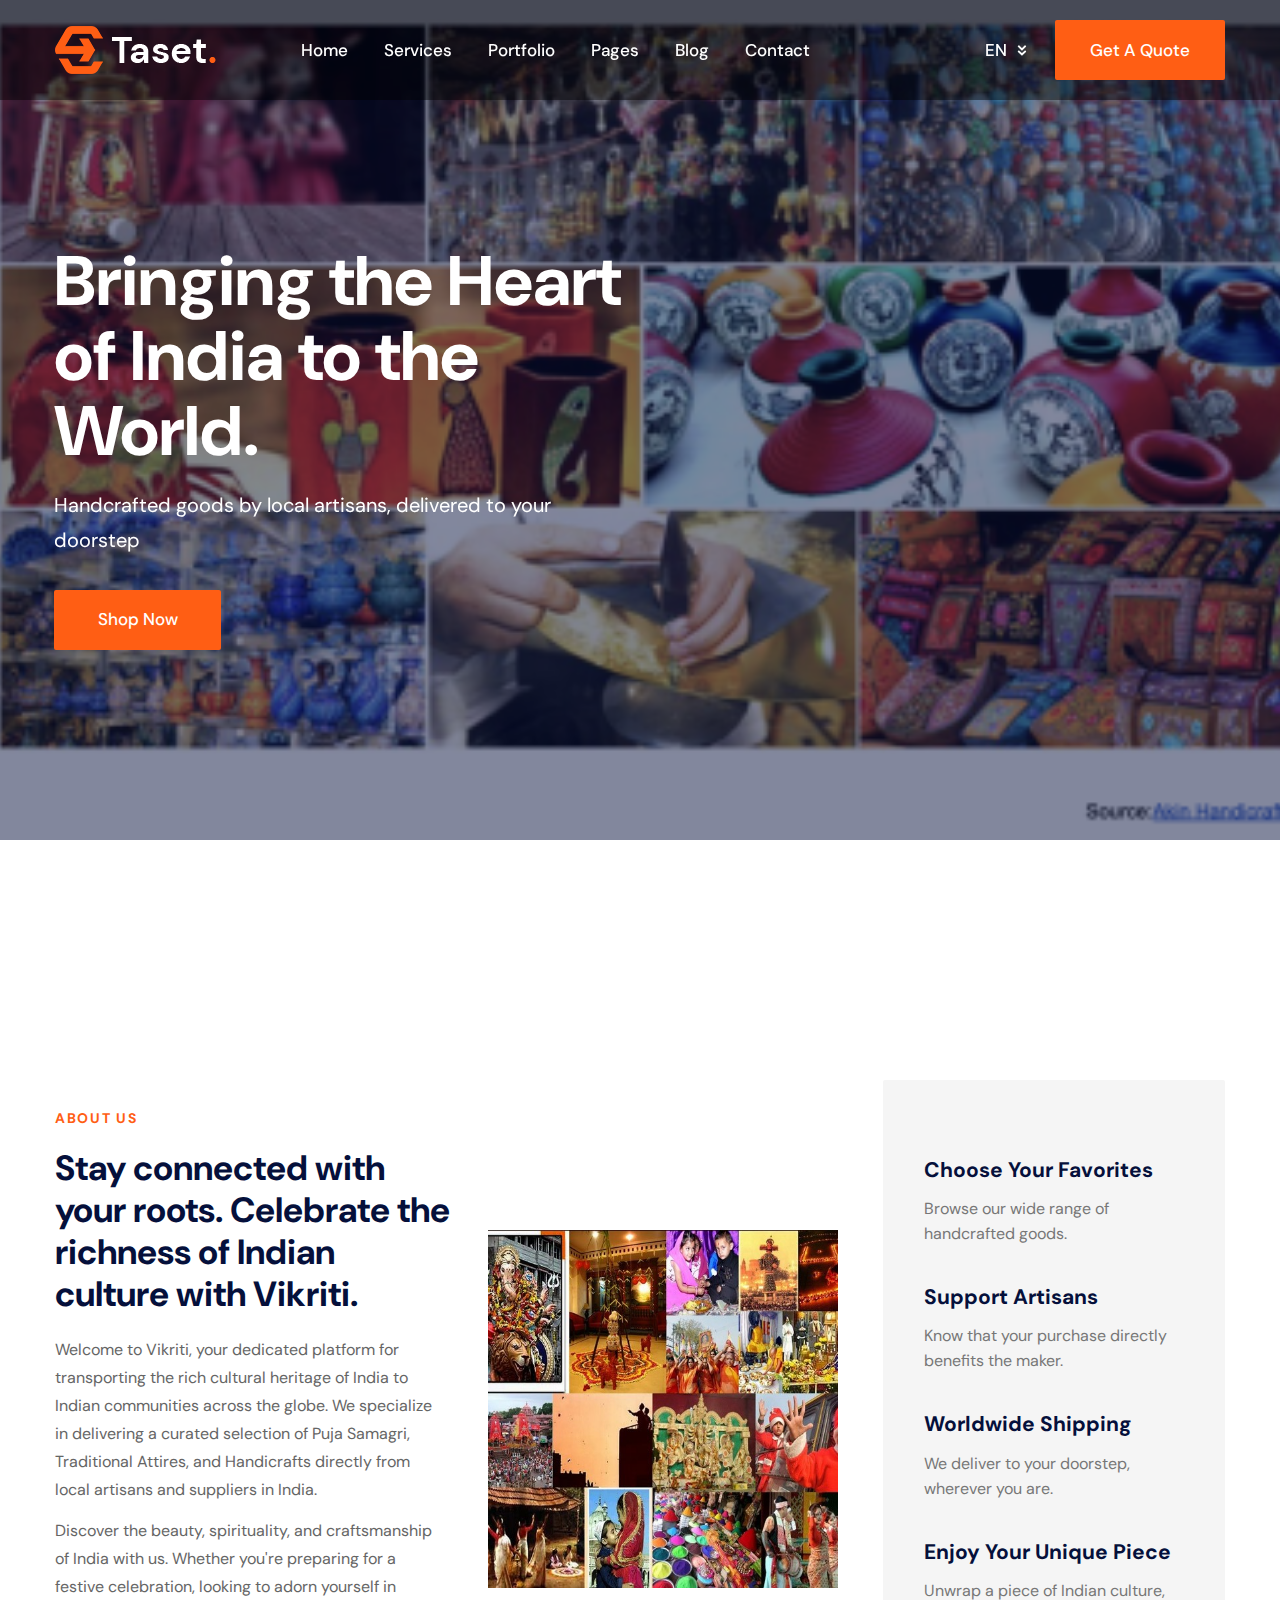
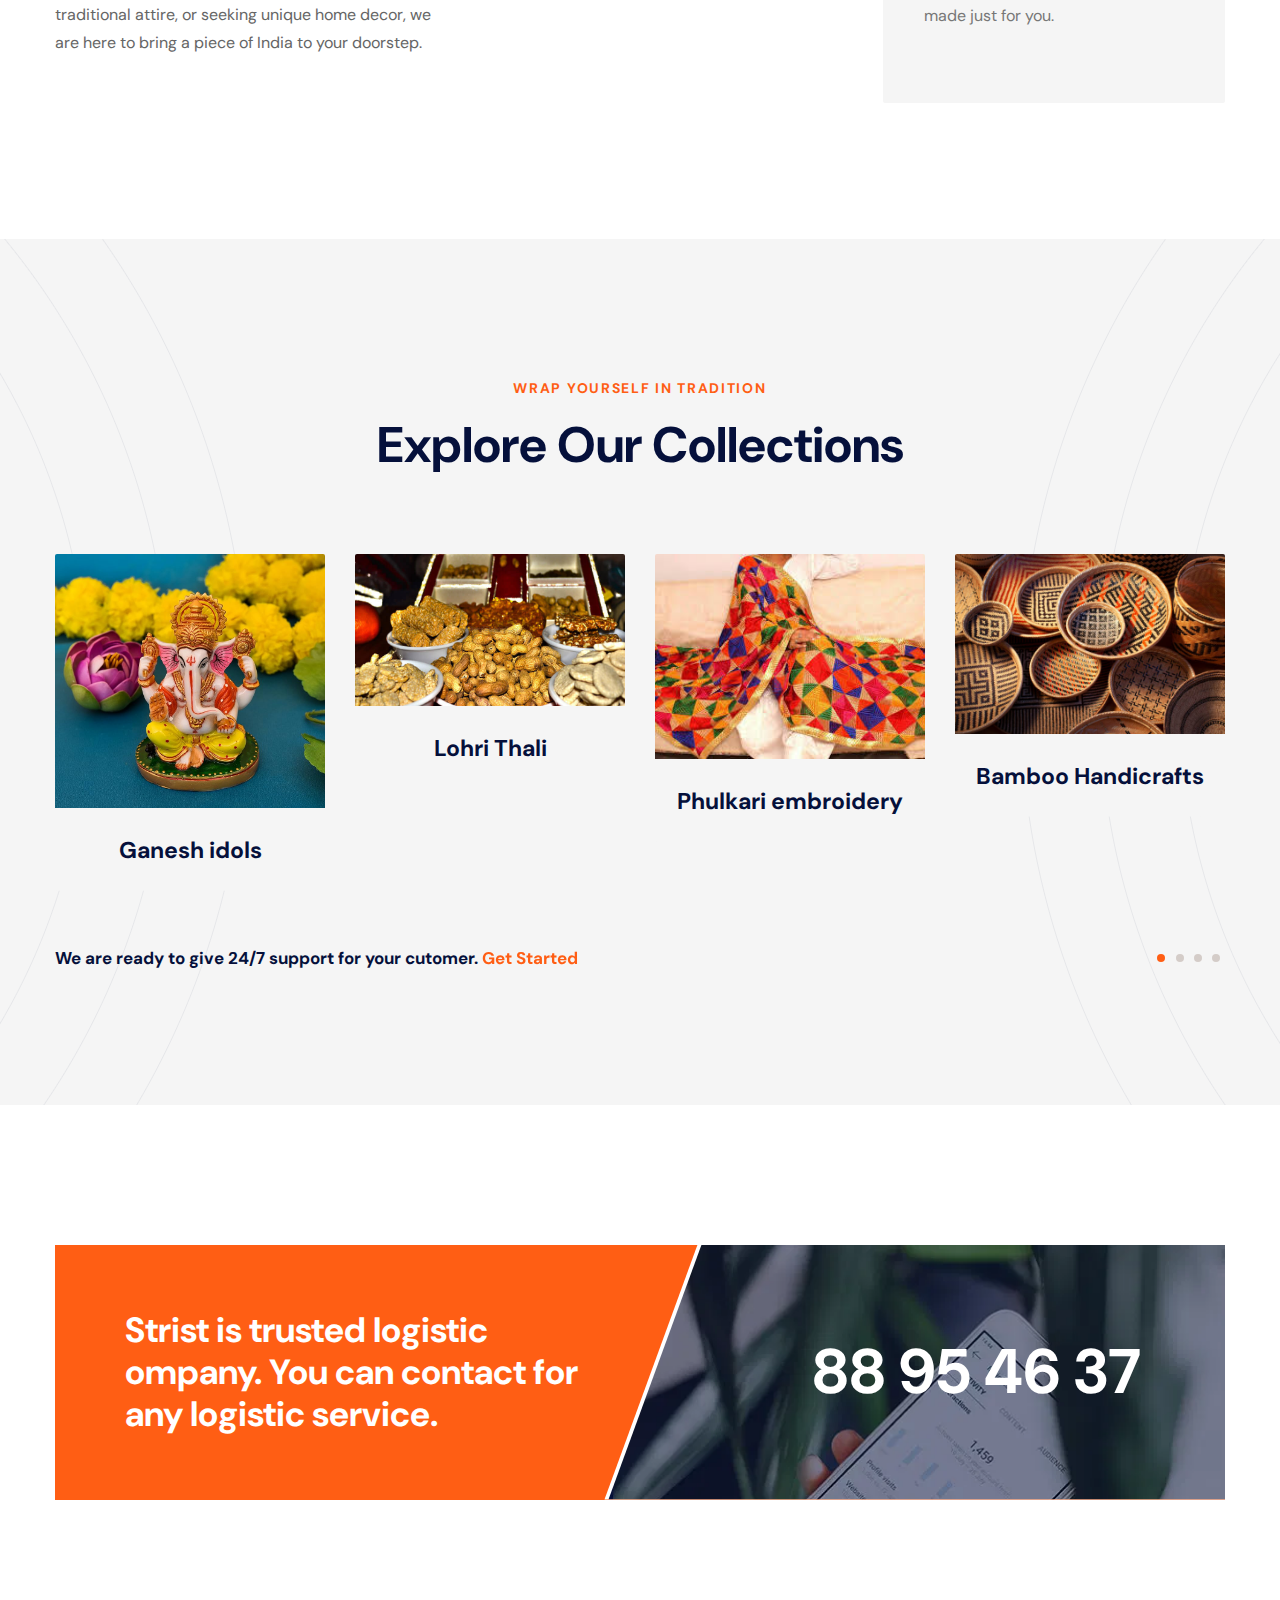
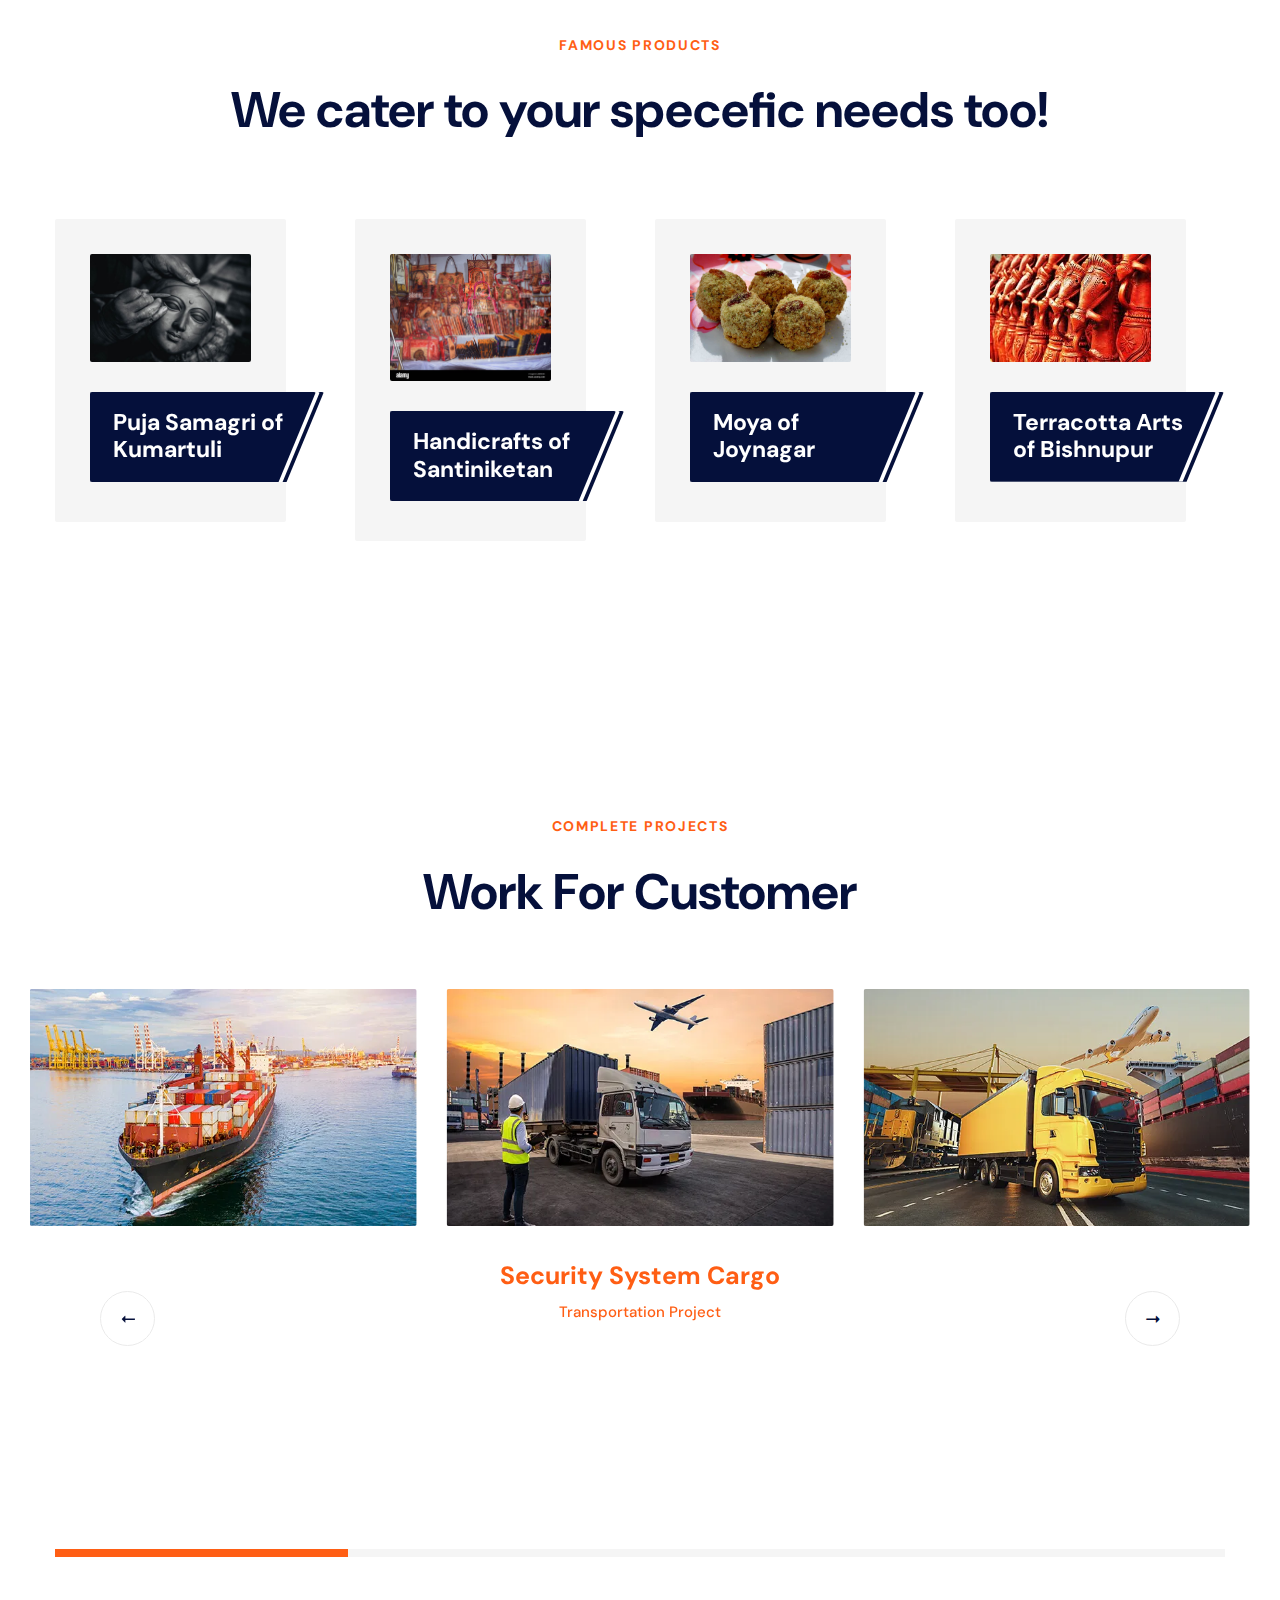
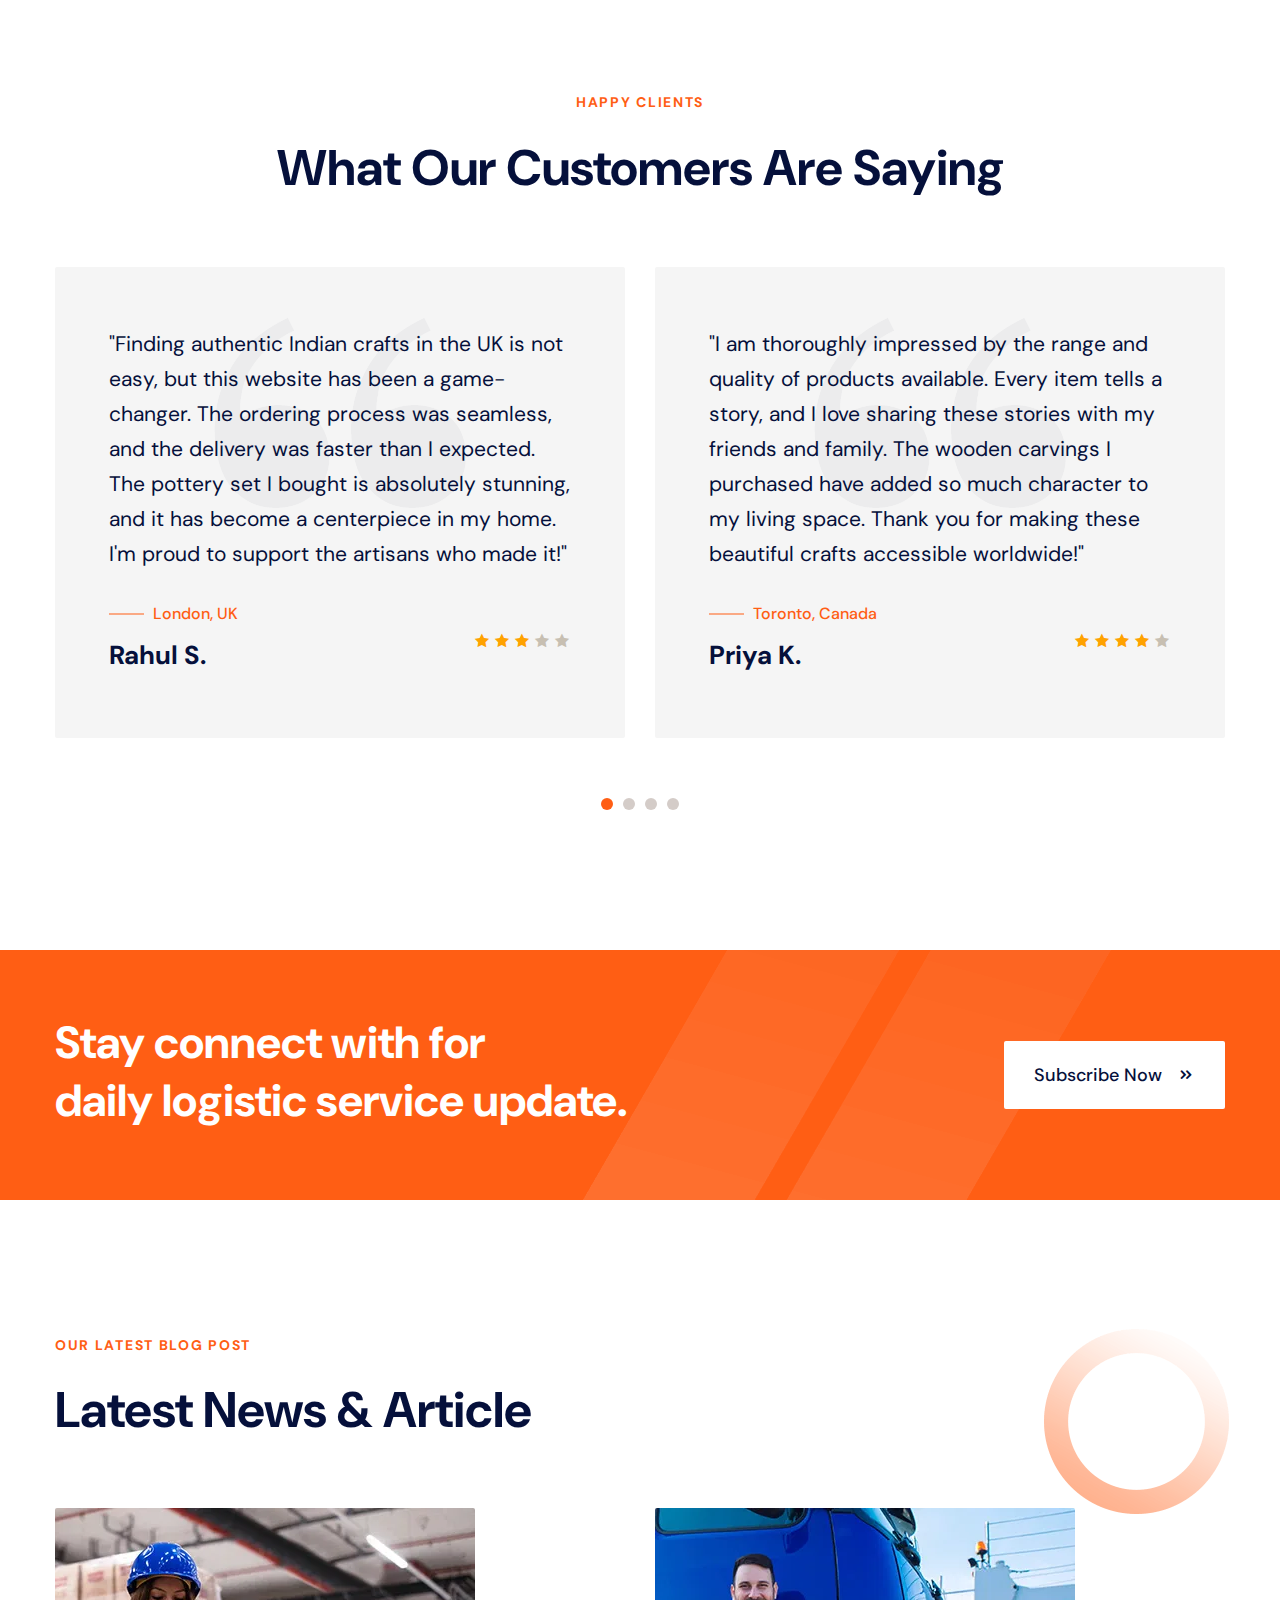
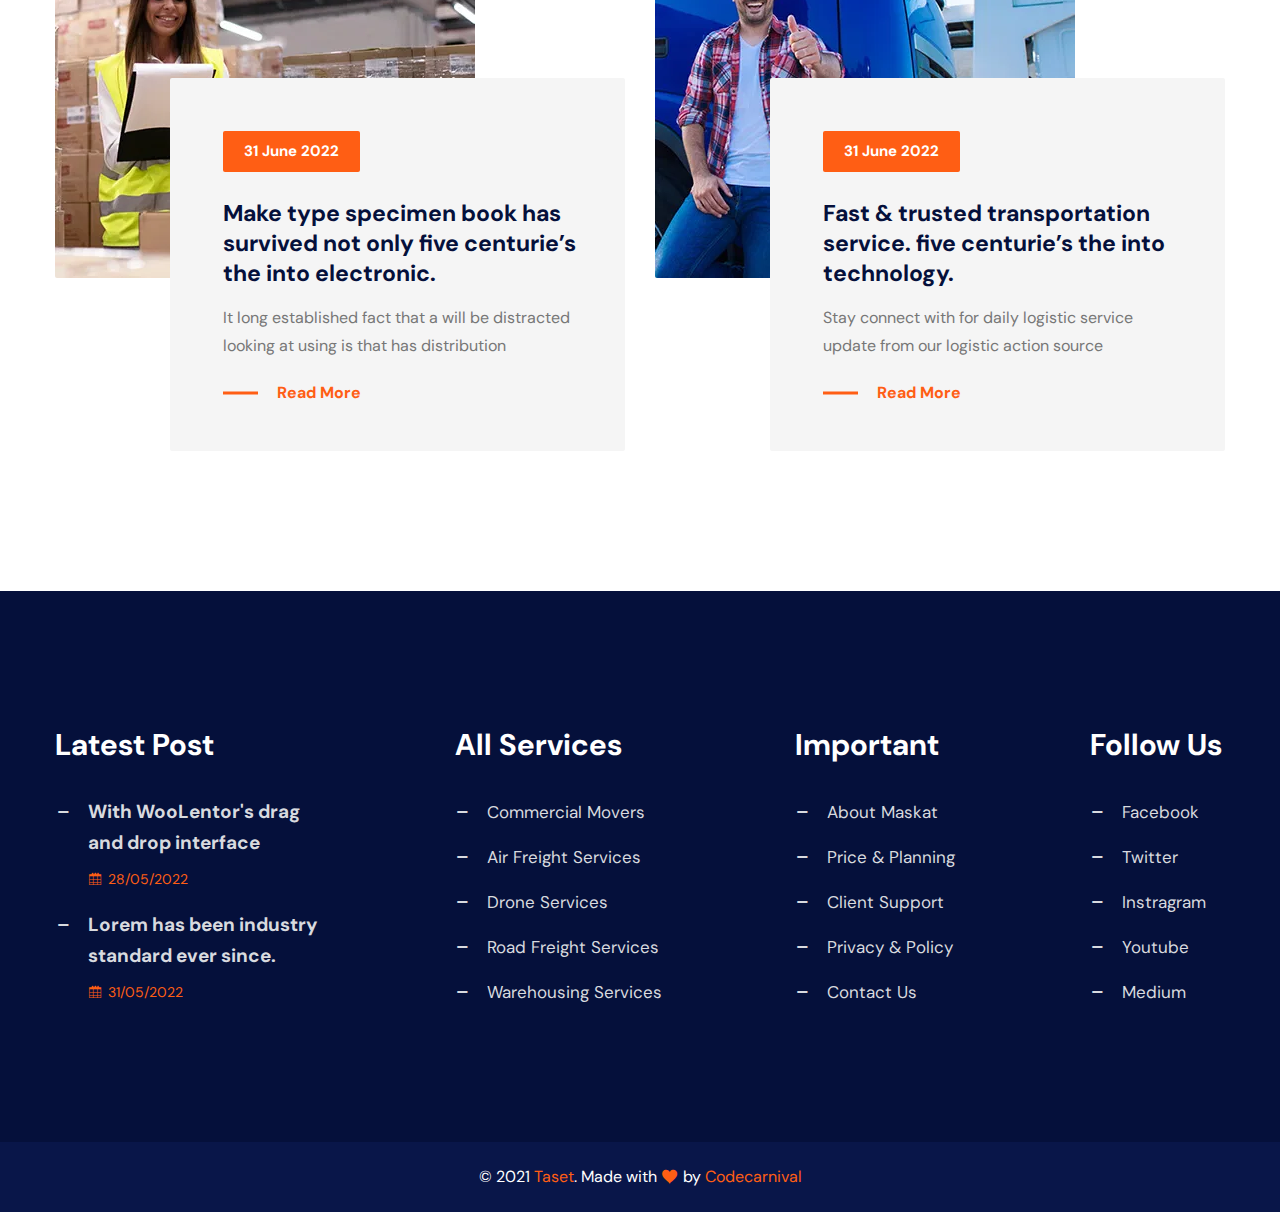
==== commit 83edde09: "new changes in home" ====
--- a/template.hasthemes.com/taset/taset/index.html
+++ b/template.hasthemes.com/taset/taset/index.html
@@ -160,7 +160,7 @@
     <!--== End Hero Area Wrapper ==-->
 
     <!--== Start Tracking Area Wrapper ==-->
-    <div>
+    <!-- <div>
       <div class="container">
         <div class="row">
           <div class="col-12">
@@ -189,7 +189,7 @@
           </div>
         </div>
       </div>
-    </div>
+    </div> -->
     <!--== End Tracking Area Wrapper ==-->
 
     <!--== Start About Area Wrapper ==-->
@@ -351,8 +351,8 @@
         <div class="row">
           <div class="col-lg-12 m-auto">
             <div class="section-title text-center">
-              <h4 class="subtitle">Famous artisans and craftsmen</h4>
-              <h2 class="title">Learn More About Our Artisans !</h2>
+              <h4 class="subtitle">Famous products</h4>
+              <h2 class="title">We cater to your specefic needs too!</h2>
             </div>
           </div>
         </div>
@@ -364,12 +364,12 @@
                   <div class="swiper-slide">
                     <div class="team-member">
                       <div class="thumb">
-                        <img src="assets/img/home/7.home-artisan1.jpg" alt="Image" width="161" height="199">
+                        <img src="assets/img/home/7.home-item1.jpg" alt="Image" width="161" height="199">
                       </div>
                       <div class="content">
                         <div class="member-info">
-                          <h4 class="name">Mohan Lal Sharma</h4>
-                          <h6 class="designation">Weaving metal through wood</h6>
+                          <h4 class="name">Puja Samagri of Kumartuli</h4>
+                          <!-- <h6 class="designation">Weaving metal through wood</h6> -->
                         </div>
                       </div>
                     </div>
@@ -377,12 +377,12 @@
                   <div class="swiper-slide">
                     <div class="team-member">
                       <div class="thumb">
-                        <img src="assets/img/home/8.home-artisan2.jpg" alt="Image" width="161" height="199">
+                        <img src="assets/img/home/8.home-item2.jpg" alt="Image" width="161" height="199">
                       </div>
                       <div class="content">
                         <div class="member-info">
-                          <h4 class="name">Jai Prakash Lakhiwal</h4>
-                          <h6 class="designation">The Miniature Giant</h6>
+                          <h4 class="name">Handicrafts of Santiniketan</h4>
+                          <!-- <h6 class="designation">The Miniature Giant</h6> -->
                         </div>
                       </div>
                     </div>
@@ -390,12 +390,12 @@
                   <div class="swiper-slide">
                     <div class="team-member">
                       <div class="thumb">
-                        <img src="assets/img/home/9.home-artisan3.jpg" alt="Image" width="161" height="199">
+                        <img src="assets/img/home/9.home-item3.jpg" alt="Image" width="161" height="199">
                       </div>
                       <div class="content">
                         <div class="member-info">
-                          <h4 class="name">Surinder</h4>                           
-                          <h6 class="designation">Carving Culture in Brass</h6>
+                          <h4 class="name">Moya of Joynagar</h4>                           
+                          <!-- <h6 class="designation">Carving Culture in Brass</h6> -->
                         </div>
                       </div>
                     </div>
@@ -403,12 +403,12 @@
                   <div class="swiper-slide">
                     <div class="team-member">
                       <div class="thumb">
-                       <img src="assets/img/home/10.home-artisan4.png" alt="Image" width="161" height="199">
+                       <img src="assets/img/home/10.home-item4.png" alt="Image" width="161" height="199">
                       </div>
                       <div class="content">
                         <div class="member-info">
-                          <h4 class="name">Om Prakash Galav</h4>                           
-                          <h6 class="designation">Handcrafting Culture in Clay</h6>
+                          <h4 class="name"> Terracotta Arts of Bishnupur</h4>                           
+                          <!-- <h6 class="designation">Handcrafting Culture in Clay</h6> -->
                         </div>
                       </div>
                     </div>
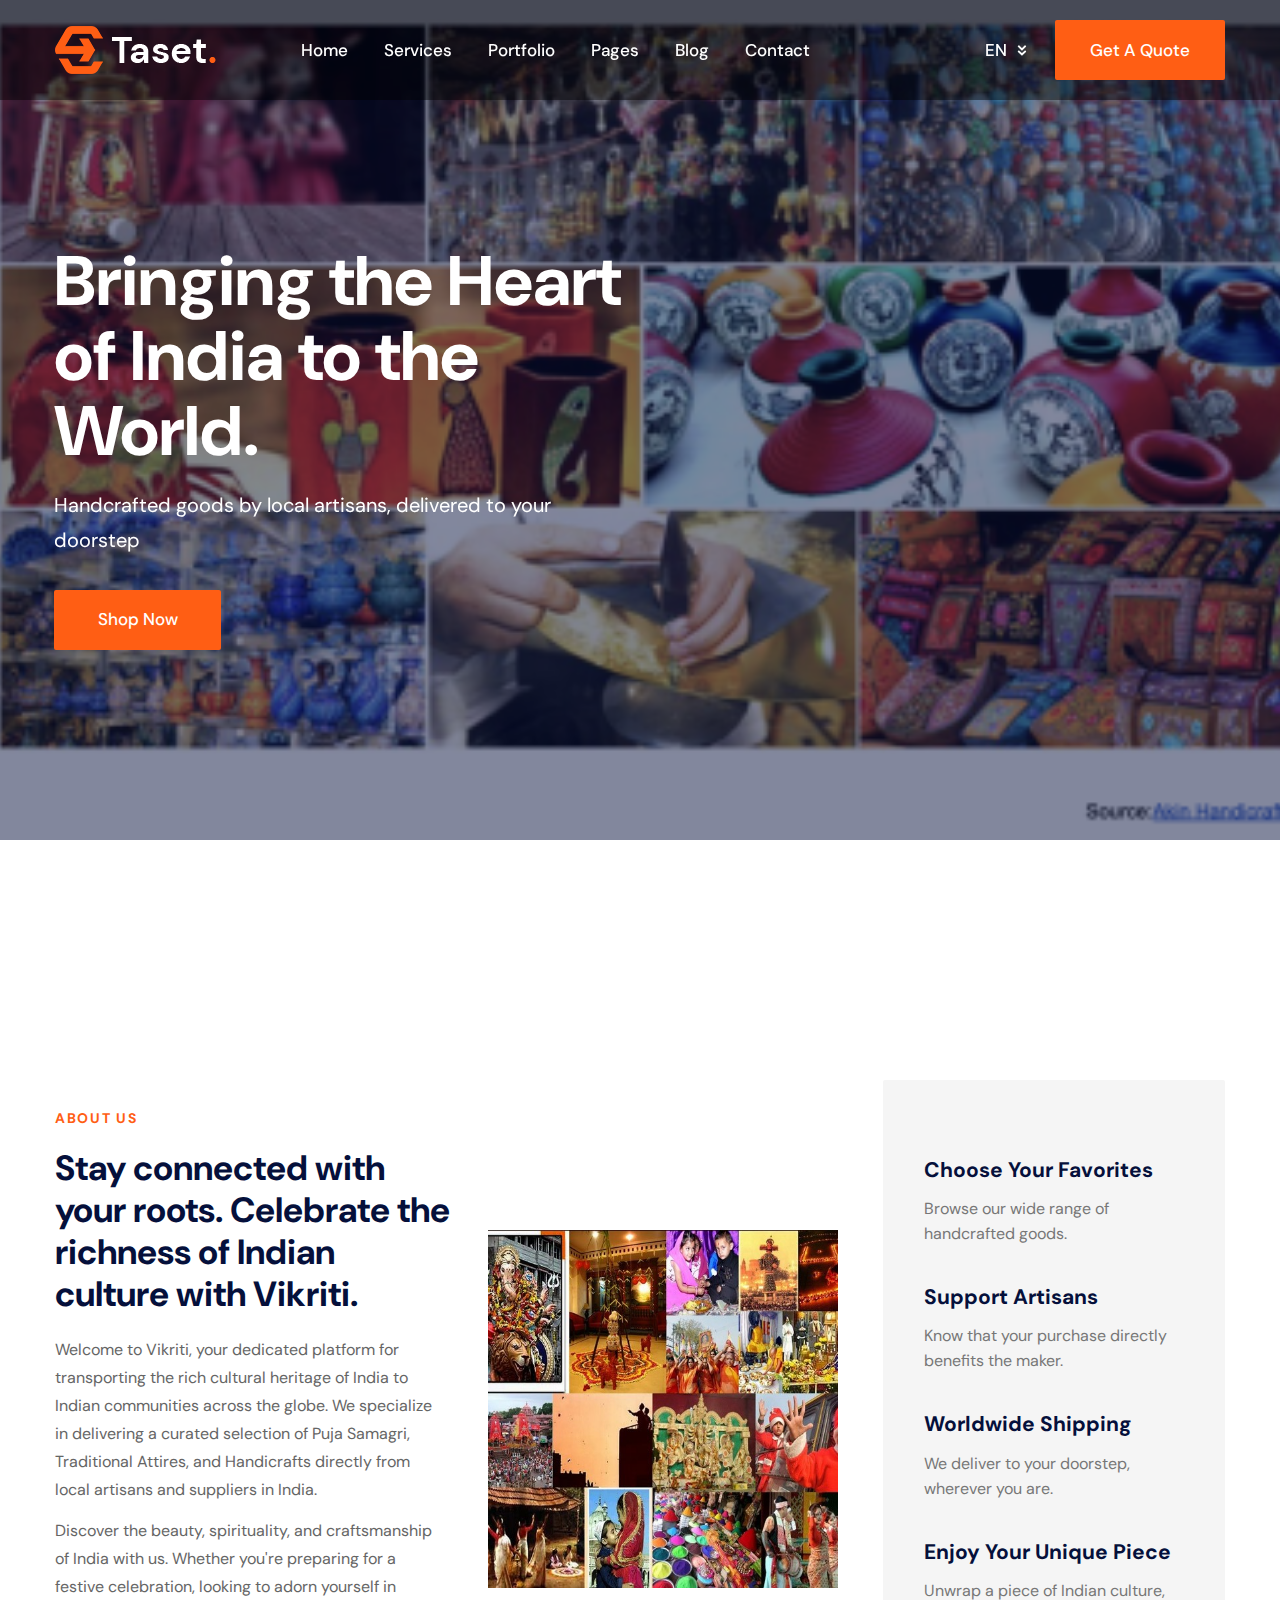
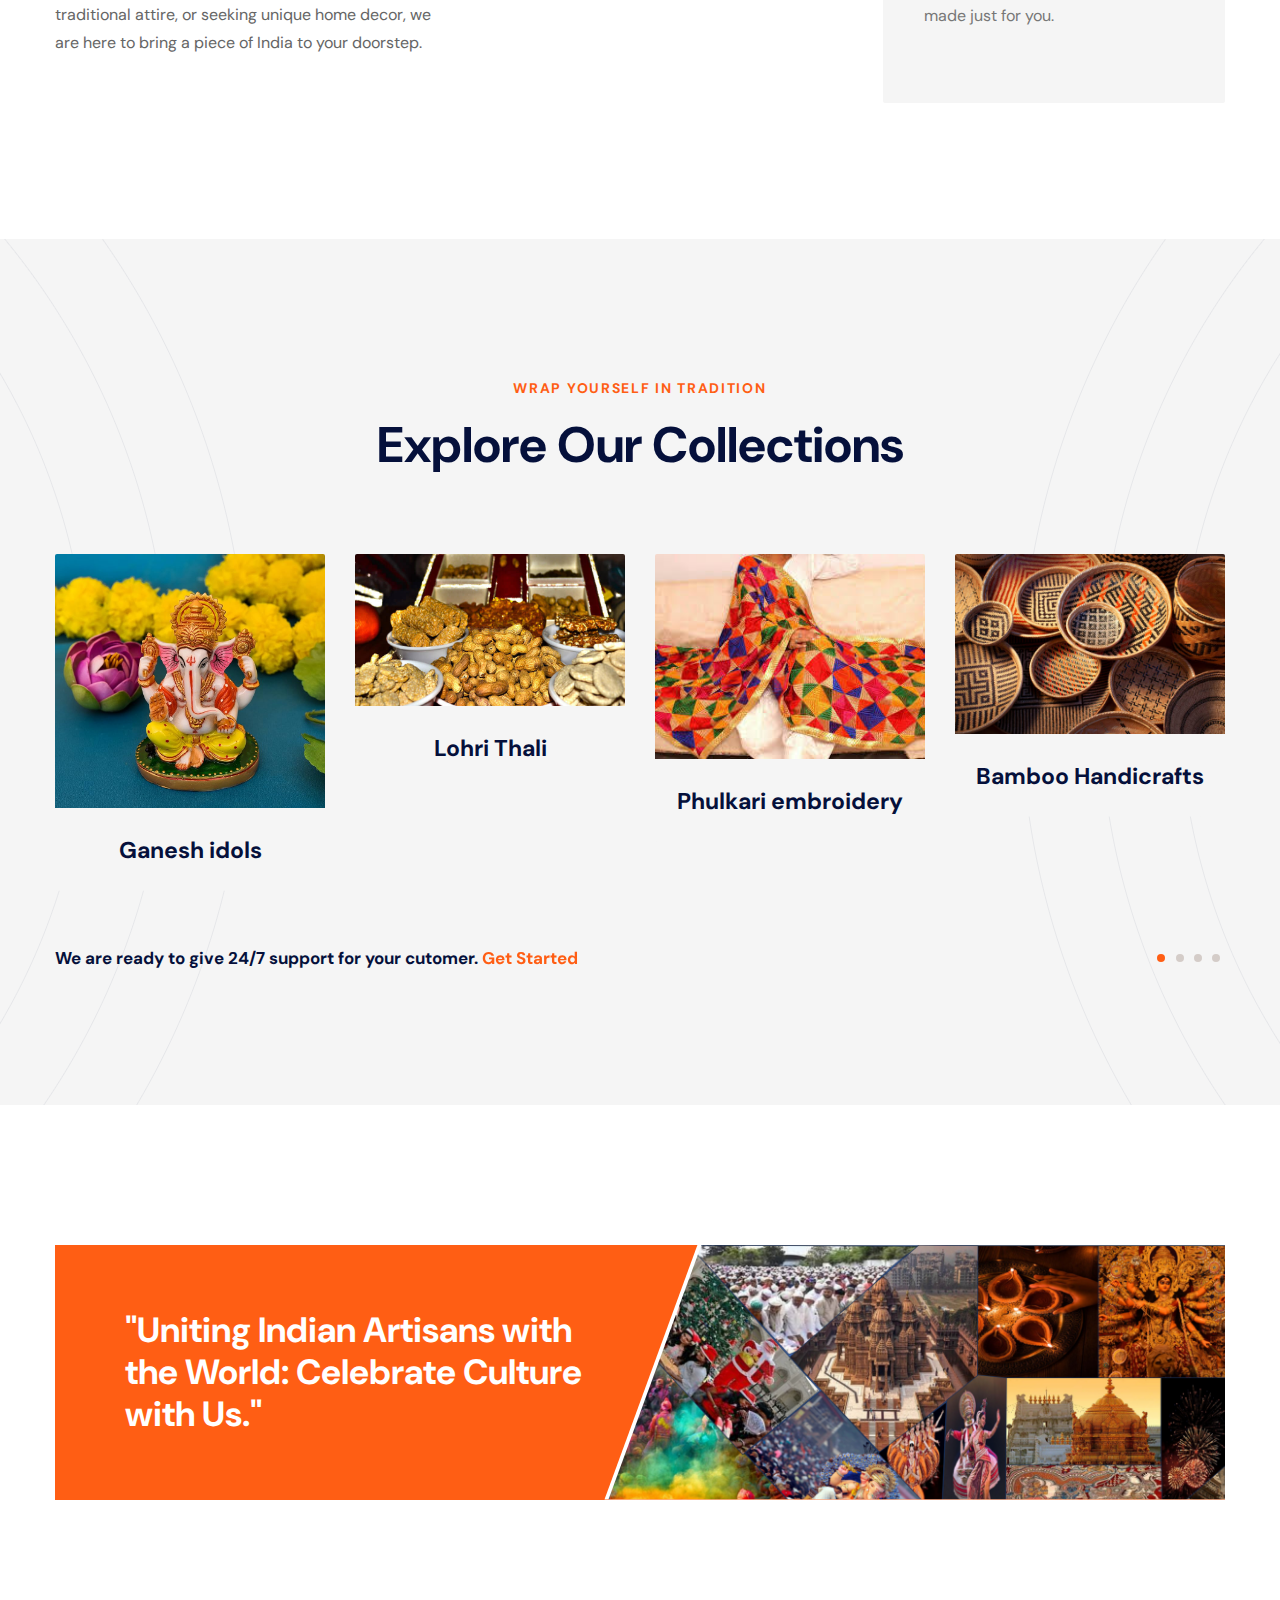
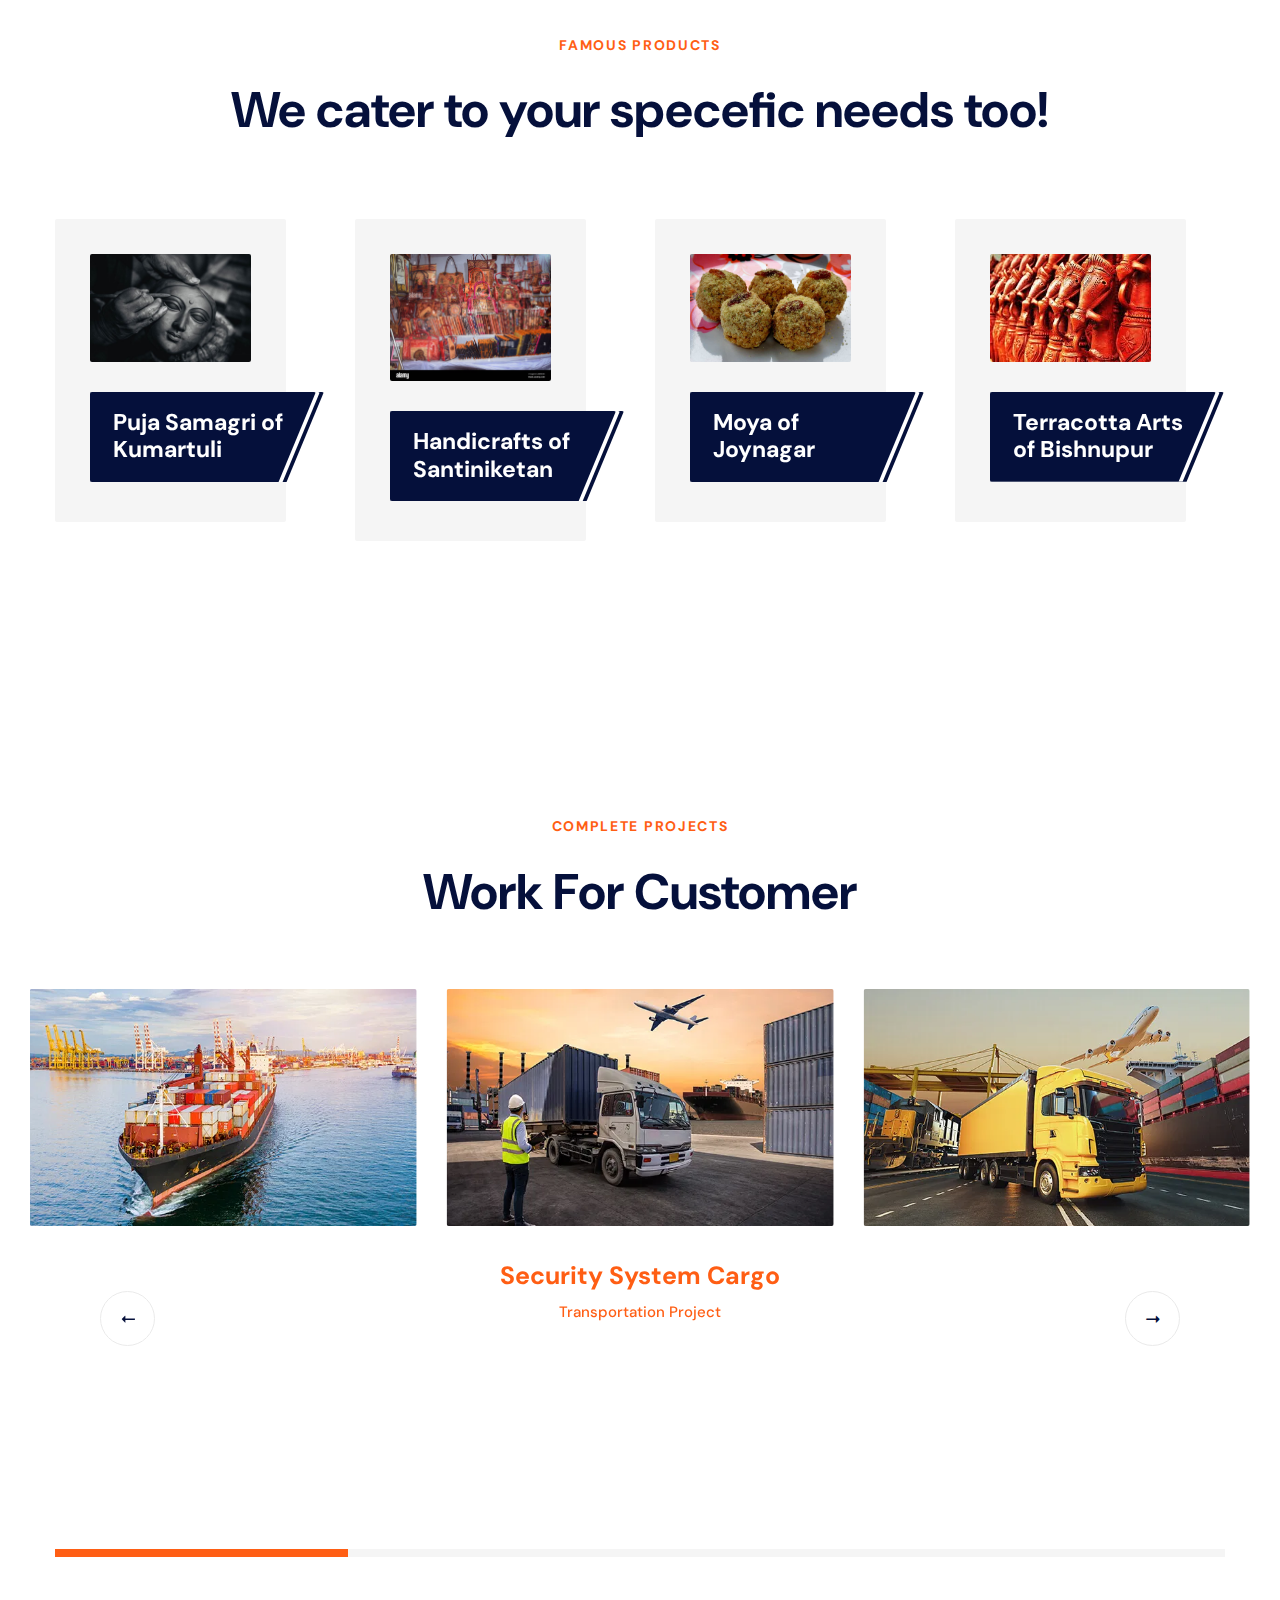
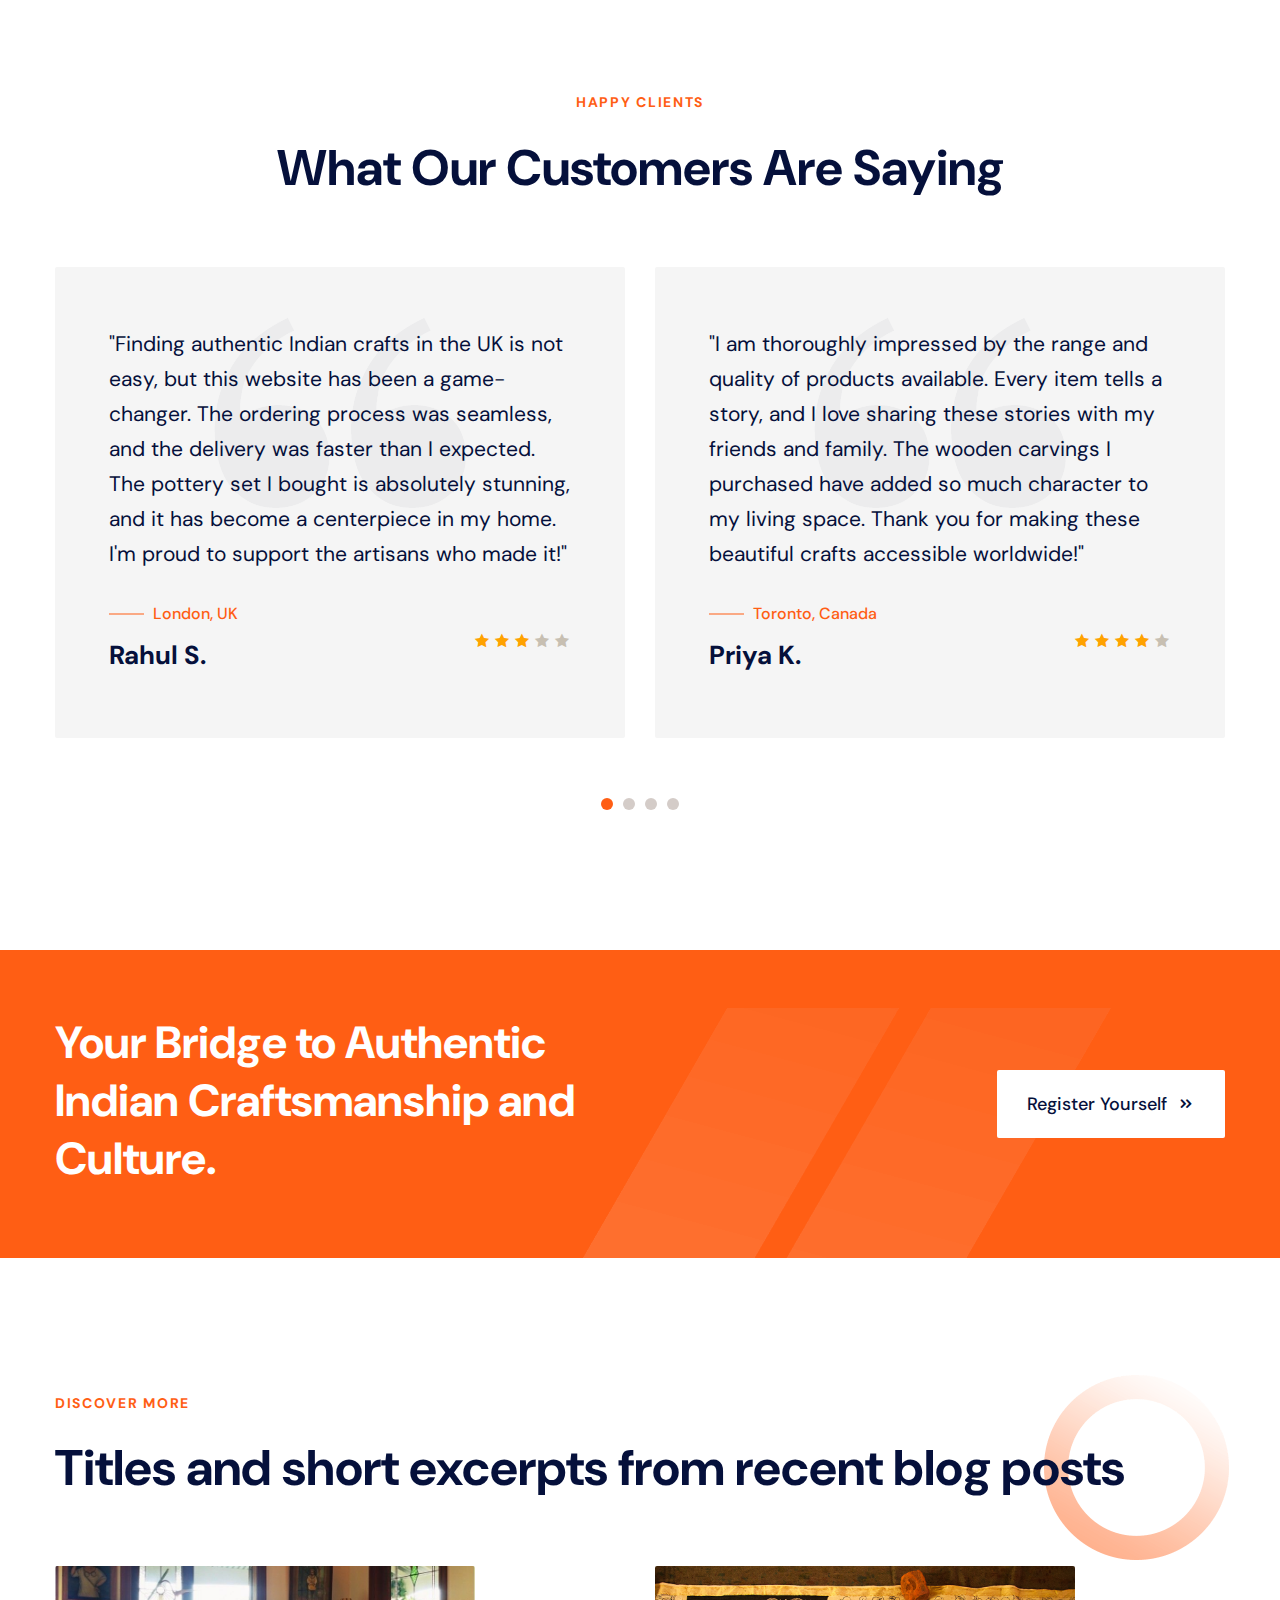
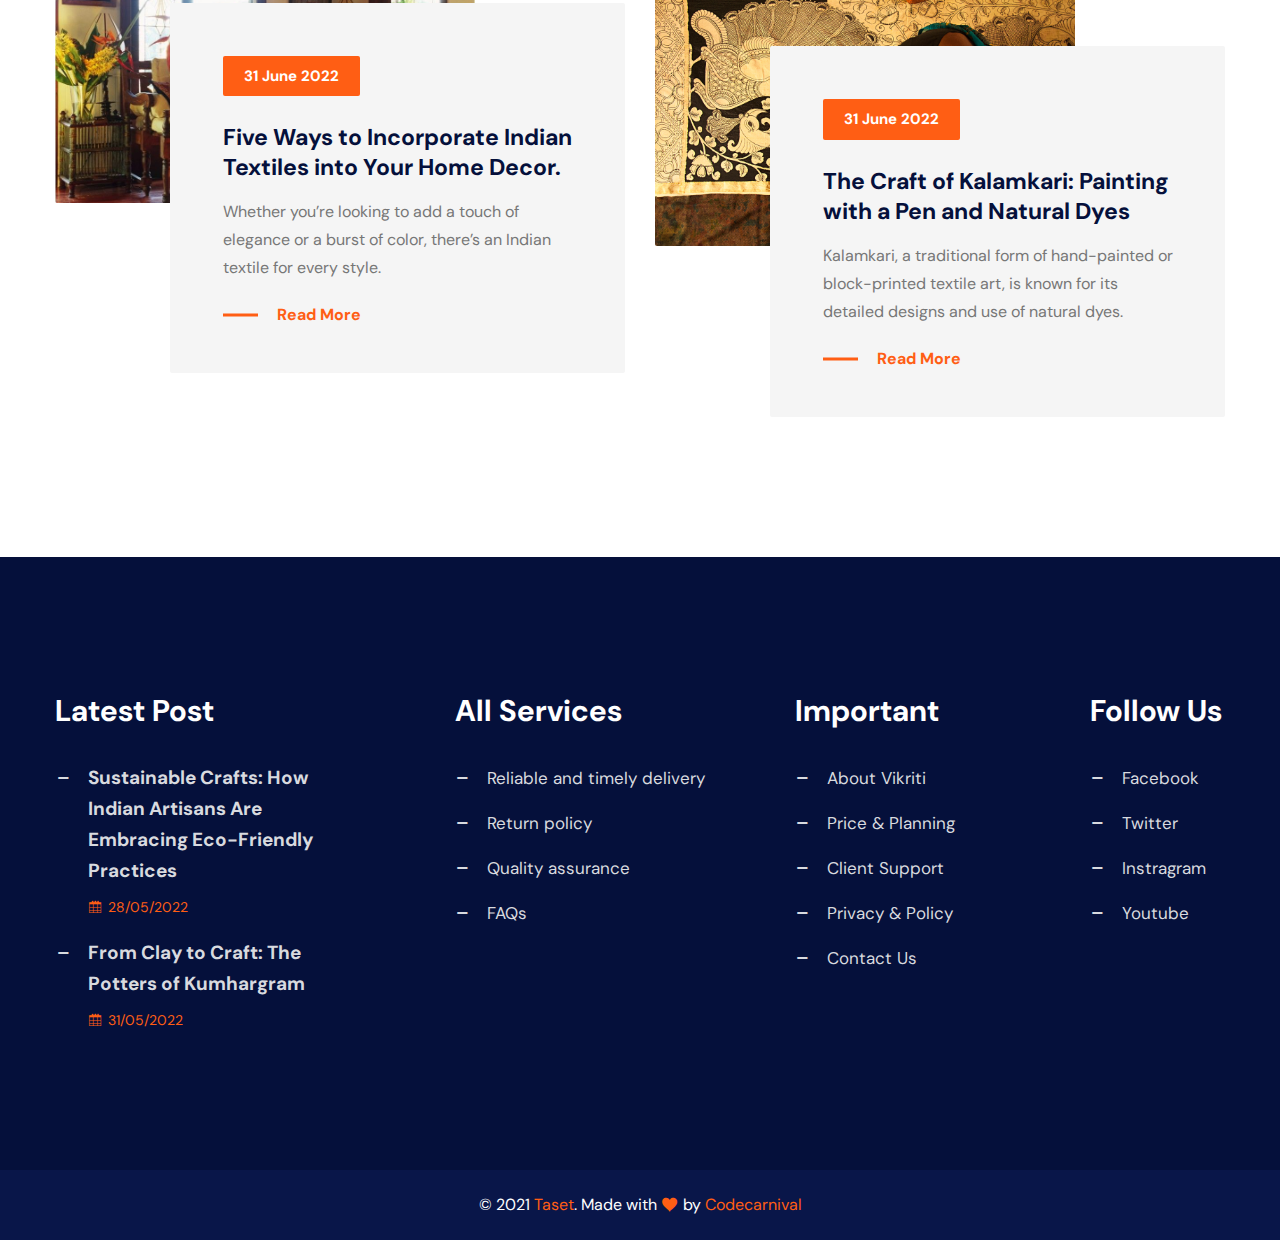
==== commit 562a2a51: "modified everything except one slider" ====
--- a/template.hasthemes.com/taset/taset/index.html
+++ b/template.hasthemes.com/taset/taset/index.html
@@ -330,12 +330,12 @@
             <div class="divider-wrap">
               <div class="column-left">
                 <div class="content">
-                  <p>Strist is trusted logistic ompany. You can contact for any logistic service.</p>
+                  <p>"Uniting Indian Artisans with the World: Celebrate Culture with Us."</p>
                 </div>
               </div>
               <div class="column-right">
                 <div class="content">
-                  <h2 class="title">88 95 46 37</h2>
+                  <!-- <h2 class="title">Experience India, Wherever You Are</h2> -->
                 </div>
               </div>
             </div>
@@ -562,13 +562,13 @@
                   <!--== Start Testimonial Item ==-->
                   <div class="testimonial-item">
                     <div class="content">
-                      <p>“Lorem Ipsum simply dummy text printing typesetting industry lorem has been industry standard dummy text sinces when unknowns printer took galley type and scram make type specimen book”.</p>
+                      <p>"This platform is a wonderful initiative! I love the concept of connecting with artisans directly and learning about their work. The silk scarf I purchased was beautifully packaged and came with a handwritten note from the artisan."</p>
                       <img class="quote-icon" src="assets/img/icons/quote-icon.webp" alt="Icon" width="252" height="191">
                     </div>
                     <div class="client-info">
                       <div class="desc">
-                        <h5>Founder of Musion</h5>
-                        <h4>Shoshana Horsley</h4>
+                        <h5>Dubai, UAE</h5>
+                        <h4>Aisha Mishra</h4>
                       </div>
                       <div class="rating">
                         <span class="rating-color icofont-star"></span>
@@ -585,13 +585,13 @@
                   <!--== Start Testimonial Item ==-->
                   <div class="testimonial-item">
                     <div class="content">
-                      <p>“Lorem Ipsum simply dummy text printing typesetting industry lorem has been industry standard dummy text sinces when unknowns printer took galley type and scram make type specimen book”.</p>
+                      <p>"I recently purchased a handwoven shawl from this website, and I was blown away by the quality and craftsmanship. It feels so special to own something that was made with such care and attention. I love knowing that my purchase supports artisans directly. I can't wait to buy more!"</p>
                       <img class="quote-icon" src="assets/img/icons/quote-icon.webp" alt="Icon" width="252" height="191">
                     </div>
                     <div class="client-info">
                       <div class="desc">
-                        <h5>Founder of Musion</h5>
-                        <h4>Elisa Marshall</h4>
+                        <h5>New York, USA</h5>
+                        <h4>Dishant Goel</h4>
                       </div>
                       <div class="rating">
                         <span class="rating-color icofont-star"></span>
@@ -620,12 +620,12 @@
         <div class="row align-items-center">
           <div class="col-sm-8 col-md-7">
             <div class="content">
-              <h2 class="title">Stay connect with for<br> daily logistic service update.</h2>
+              <h2 class="title">Your Bridge to Authentic<br>Indian Craftsmanship and Culture.</h2>
             </div>
           </div>
           <div class="col-sm-4 col-md-5">
             <div class="divider-btn">
-              <a class="btn-theme btn-white" href="index.html">Subscribe Now <i class="icofont-rounded-double-right"></i></a>
+              <a class="btn-theme btn-white" href="index.html">Register yourself<i class="icofont-rounded-double-right"></i></a>
             </div>
           </div>
         </div>
@@ -644,8 +644,8 @@
         <div class="row">
           <div class="col-lg-12 m-auto">
             <div class="section-title">
-              <h4 class="subtitle">OUR LATEST BLOG POST</h4>
-              <h2 class="title">Latest News & Article</h2>
+              <h4 class="subtitle">Discover More</h4>
+              <h2 class="title">Titles and short excerpts from recent blog posts</h2>
             </div>
           </div>
         </div>
@@ -654,12 +654,12 @@
             <!--== Start Blog Post Item ==-->
             <div class="post-item mb-sm-50">
               <div class="thumb">
-                <img src="assets/img/blog/1.webp" alt="Image" width="420" height="370">
+                <img src="assets/img/home/13.home-blog1.jpg" alt="Image" width="420" height="370">
               </div>
               <div class="content">
                 <a href="blog.html" class="meta-tag"><span class="post-date"></span>31 June 2022</a>
-                <h3 class="title"><a href="blog-details.html">Make type specimen book has survived not only five centurie’s the into electronic.</a></h3>
-                <p>It long established fact that a will be distracted looking at using is that has distribution</p>
+                <h3 class="title"><a href="blog-details.html">Five Ways to Incorporate Indian Textiles into Your Home Decor.</a></h3>
+                <p>Whether you’re looking to add a touch of elegance or a burst of color, there’s an Indian textile for every style.</p>
                 <a class="btn-link" href="blog-details.html">Read More</a>
               </div>
             </div>
@@ -669,12 +669,12 @@
             <!--== Start Blog Post Item ==-->
             <div class="post-item">
               <div class="thumb">
-                <img src="assets/img/blog/2.webp" alt="Image" width="420" height="370">
+                <img src="assets/img/home/12.home-blog2.jpg" alt="Image" width="420" height="370">
               </div>
               <div class="content">
                 <a href="blog.html" class="meta-tag"><span class="post-date"></span>31 June 2022</a>
-                <h3 class="title"><a href="blog-details.html">Fast & trusted transportation service. five centurie’s the into technology.</a></h3>
-                <p>Stay connect with for daily logistic service update from our logistic action source</p>
+                <h3 class="title"><a href="blog-details.html">The Craft of Kalamkari: Painting with a Pen and Natural Dyes</a></h3>
+                <p>Kalamkari, a traditional form of hand-painted or block-printed textile art, is known for its detailed designs and use of natural dyes.</p>
                 <a class="btn-link" href="blog-details.html">Read More</a>
               </div>
             </div>
@@ -704,13 +704,13 @@
                 <div class="widget-blog-wrap">
                   <div class="blog-post-item">
                     <div class="content">
-                      <h4 class="title"><i class="icon icofont-minus"></i> <a href="blog-details.html">With WooLentor's drag and drop interface</a></h4>
+                      <h4 class="title"><i class="icon icofont-minus"></i> <a href="blog-details.html">Sustainable Crafts: How Indian Artisans Are Embracing Eco-Friendly Practices</a></h4>
                       <div class="meta-date"><a href="blog.html"><i class="icofont-calendar"></i> 28/05/2022</a></div>
                     </div>
                   </div>
                   <div class="blog-post-item">
                     <div class="content">
-                      <h4 class="title"><i class="icon icofont-minus"></i> <a href="blog-details.html">Lorem has been industry standard ever since.</a></h4>
+                      <h4 class="title"><i class="icon icofont-minus"></i> <a href="blog-details.html">From Clay to Craft: The Potters of Kumhargram</a></h4>
                       <div class="meta-date"><a href="blog.html"><i class="icofont-calendar"></i> 31/05/2022</a></div>
                     </div>
                   </div>
@@ -725,11 +725,11 @@
               <div id="dividerId-2" class="collapse widget-collapse-body">
                 <nav class="widget-menu-wrap">
                   <ul class="nav-menu nav">
-                    <li><a href="service-details.html"><i class="icofont-minus"></i>Commercial Movers</a></li>
-                    <li><a href="service-details.html"><i class="icofont-minus"></i>Air Freight Services</a></li>
-                    <li><a href="service-details.html"><i class="icofont-minus"></i>Drone Services</a></li>
-                    <li><a href="service-details.html"><i class="icofont-minus"></i>Road Freight Services</a></li>
-                    <li><a href="service-details.html"><i class="icofont-minus"></i>Warehousing Services</a></li>
+                    <li><a href="service-details.html"><i class="icofont-minus"></i>Reliable and timely delivery</a></li>
+                    <li><a href="service-details.html"><i class="icofont-minus"></i>Return policy</a></li>
+                    <li><a href="service-details.html"><i class="icofont-minus"></i>Quality assurance</a></li>
+                    <li><a href="service-details.html"><i class="icofont-minus"></i>FAQs</a></li>
+                    <!-- <li><a href="service-details.html"><i class="icofont-minus"></i>Warehousing Services</a></li> -->
                   </ul>
                 </nav>
               </div>
@@ -742,7 +742,7 @@
               <div id="dividerId-3" class="collapse widget-collapse-body">
                 <nav class="widget-menu-wrap">
                   <ul class="nav-menu nav">
-                    <li><a href="about.html"><i class="icofont-minus"></i>About Maskat</a></li>
+                    <li><a href="about.html"><i class="icofont-minus"></i>About Vikriti</a></li>
                     <li><a href="index.html"><i class="icofont-minus"></i>Price & Planning</a></li>
                     <li><a href="contact.html"><i class="icofont-minus"></i>Client Support</a></li>
                     <li><a href="index.html"><i class="icofont-minus"></i>Privacy & Policy</a></li>
@@ -763,7 +763,7 @@
                     <li><a href="index.html"><i class="icofont-minus"></i>Twitter</a></li>
                     <li><a href="index.html"><i class="icofont-minus"></i>Instragram</a></li>
                     <li><a href="index.html"><i class="icofont-minus"></i>Youtube</a></li>
-                    <li><a href="index.html"><i class="icofont-minus"></i>Medium</a></li>
+                    <!-- <li><a href="index.html"><i class="icofont-minus"></i>Medium</a></li> -->
                   </ul>
                 </nav>
               </div>
--- a/template.hasthemes.com/taset/taset/assets/css/style.css
+++ b/template.hasthemes.com/taset/taset/assets/css/style.css
@@ -4363,7 +4363,7 @@
 }
 @media only screen and (max-width: 479.98px) {
   .divider-wrap .column-right {
-    background-image: url("../img/photos/bg1.webp");
+    background-image: url("../img/home/11.home-bg.jpg");
     background-repeat: no-repeat;
     background-size: cover;
     left: -3px;
@@ -4375,7 +4375,7 @@
   }
 }
 .divider-wrap .column-right:before {
-  background-image: url("../img/photos/bg1.webp");
+  background-image: url("../img/home/11.home-bg.jpg");
   background-repeat: no-repeat;
   background-size: cover;
   content: "";
@@ -5992,7 +5992,7 @@
 @media only screen and (max-width: 1199px) {
   .post-item .content {
     margin-left: 65px;
-    margin-top: -150px;
+    margin-top: -50px;
   }
 }
 @media only screen and (max-width: 991px) {
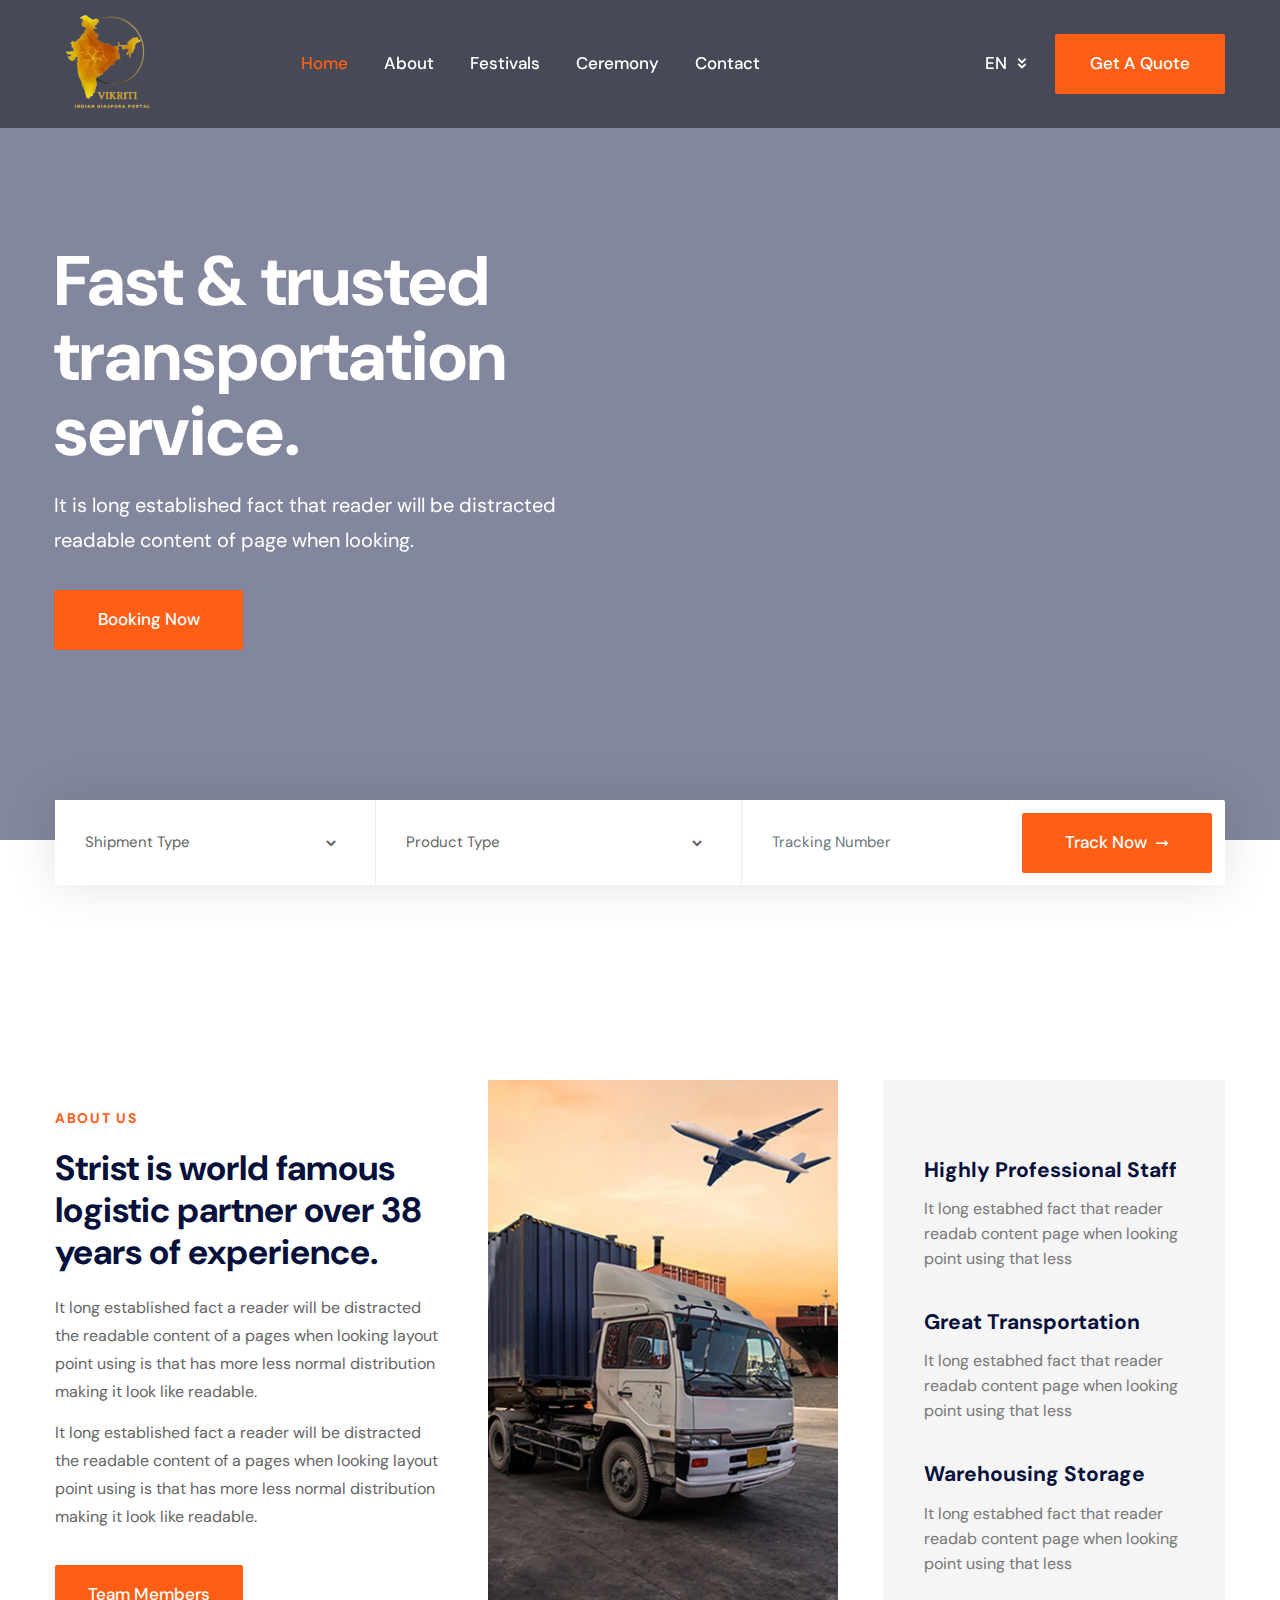
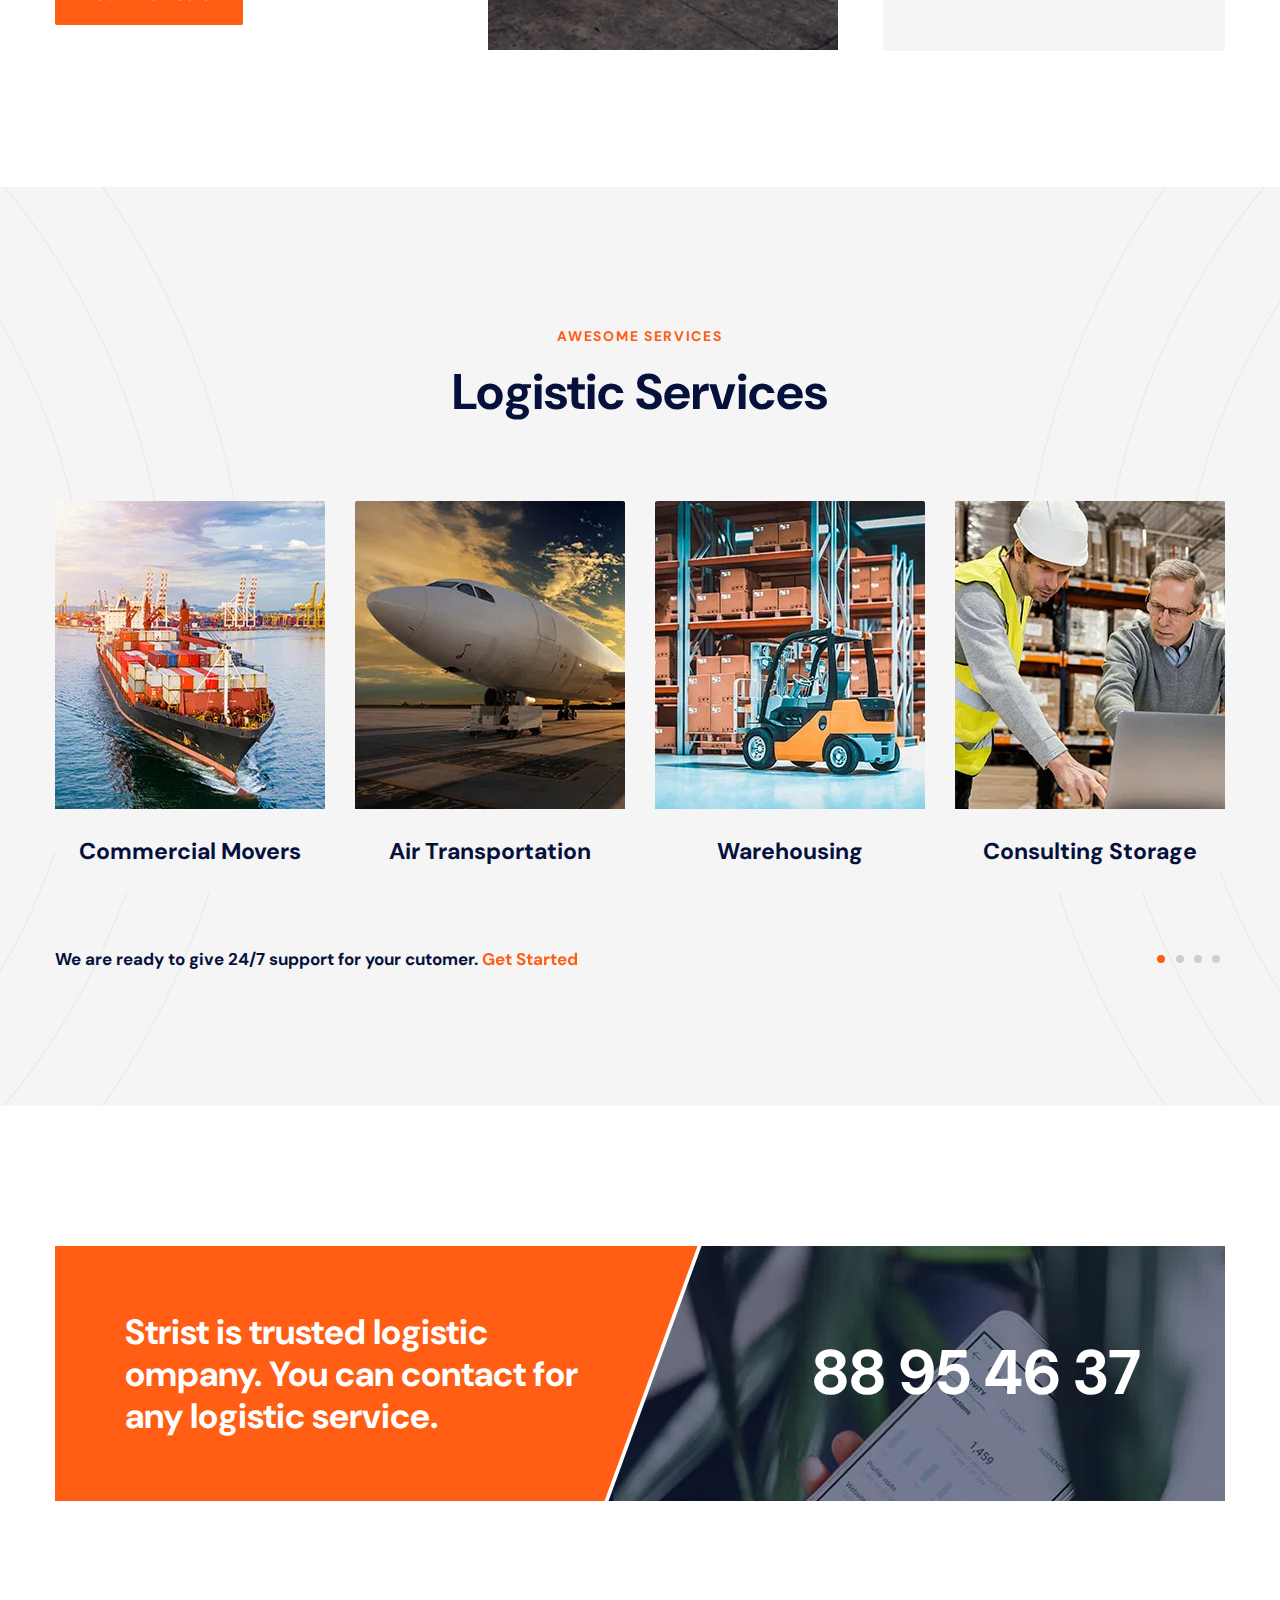
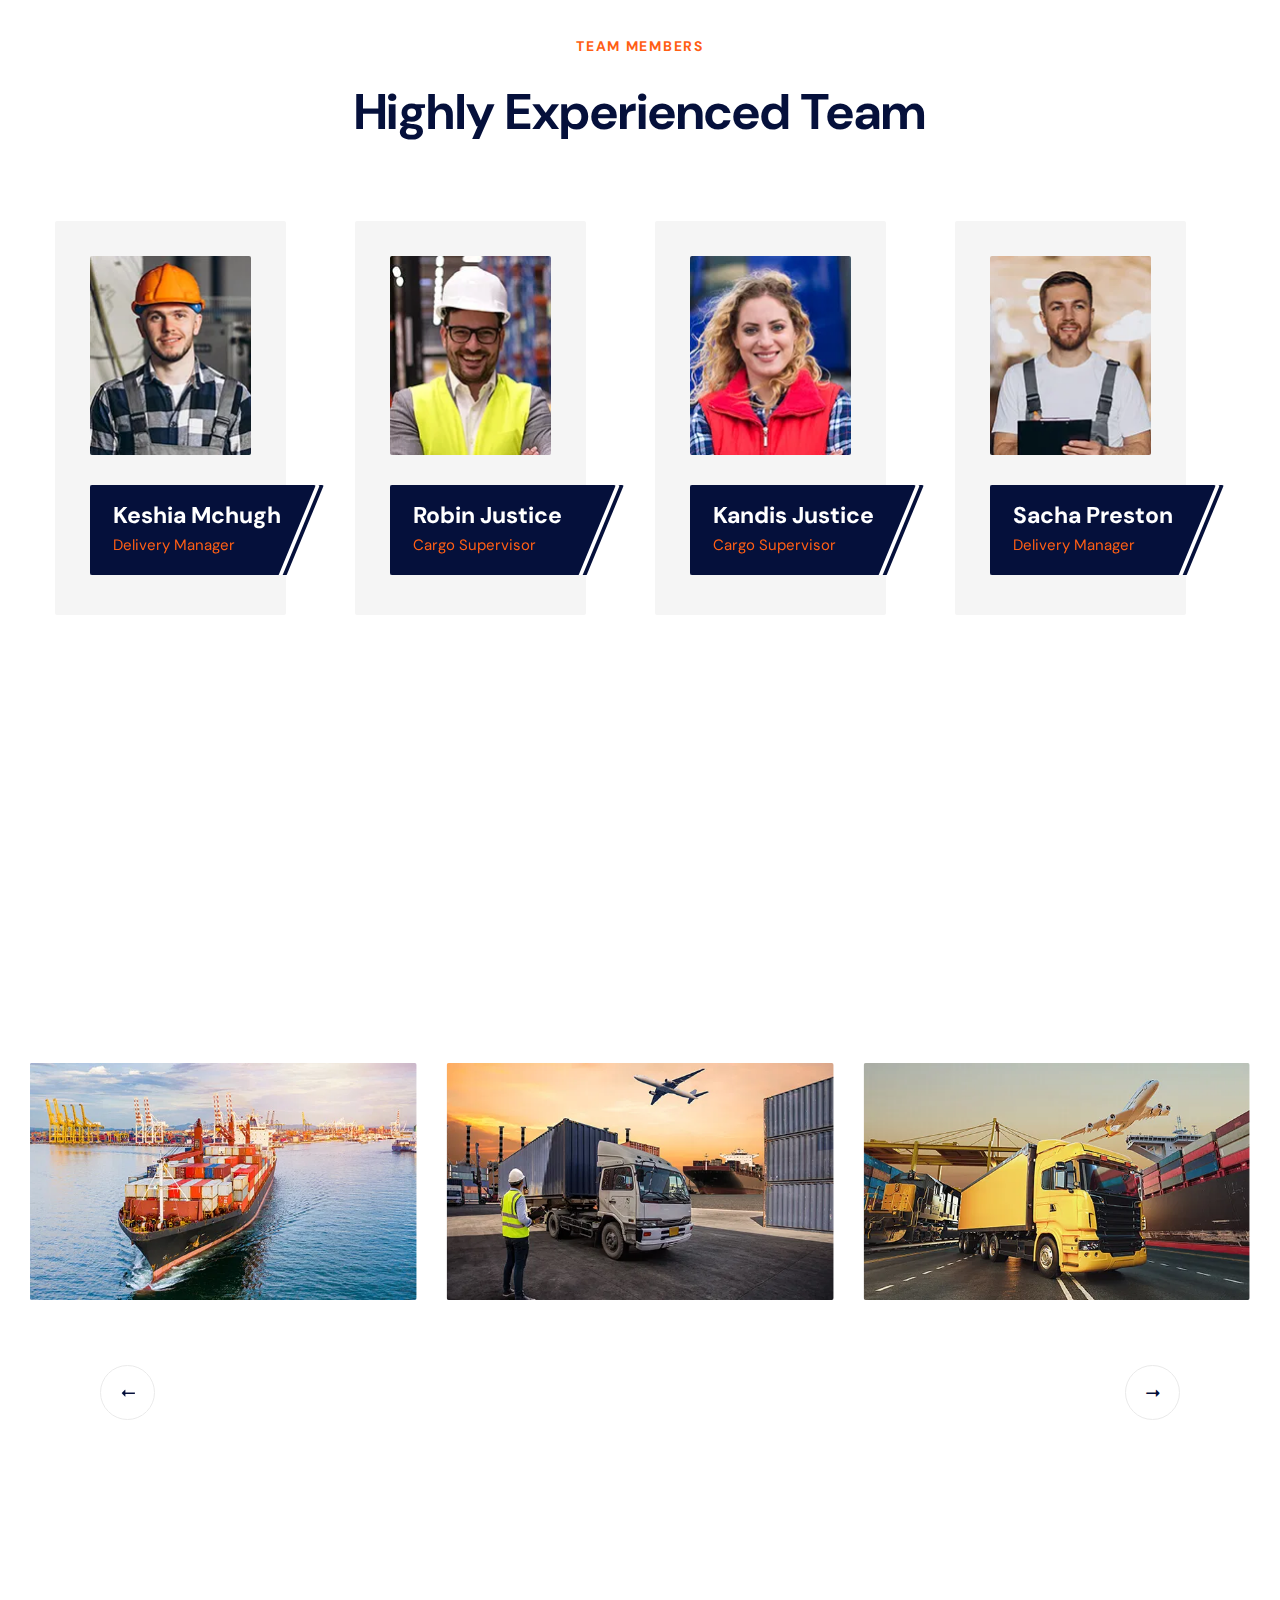
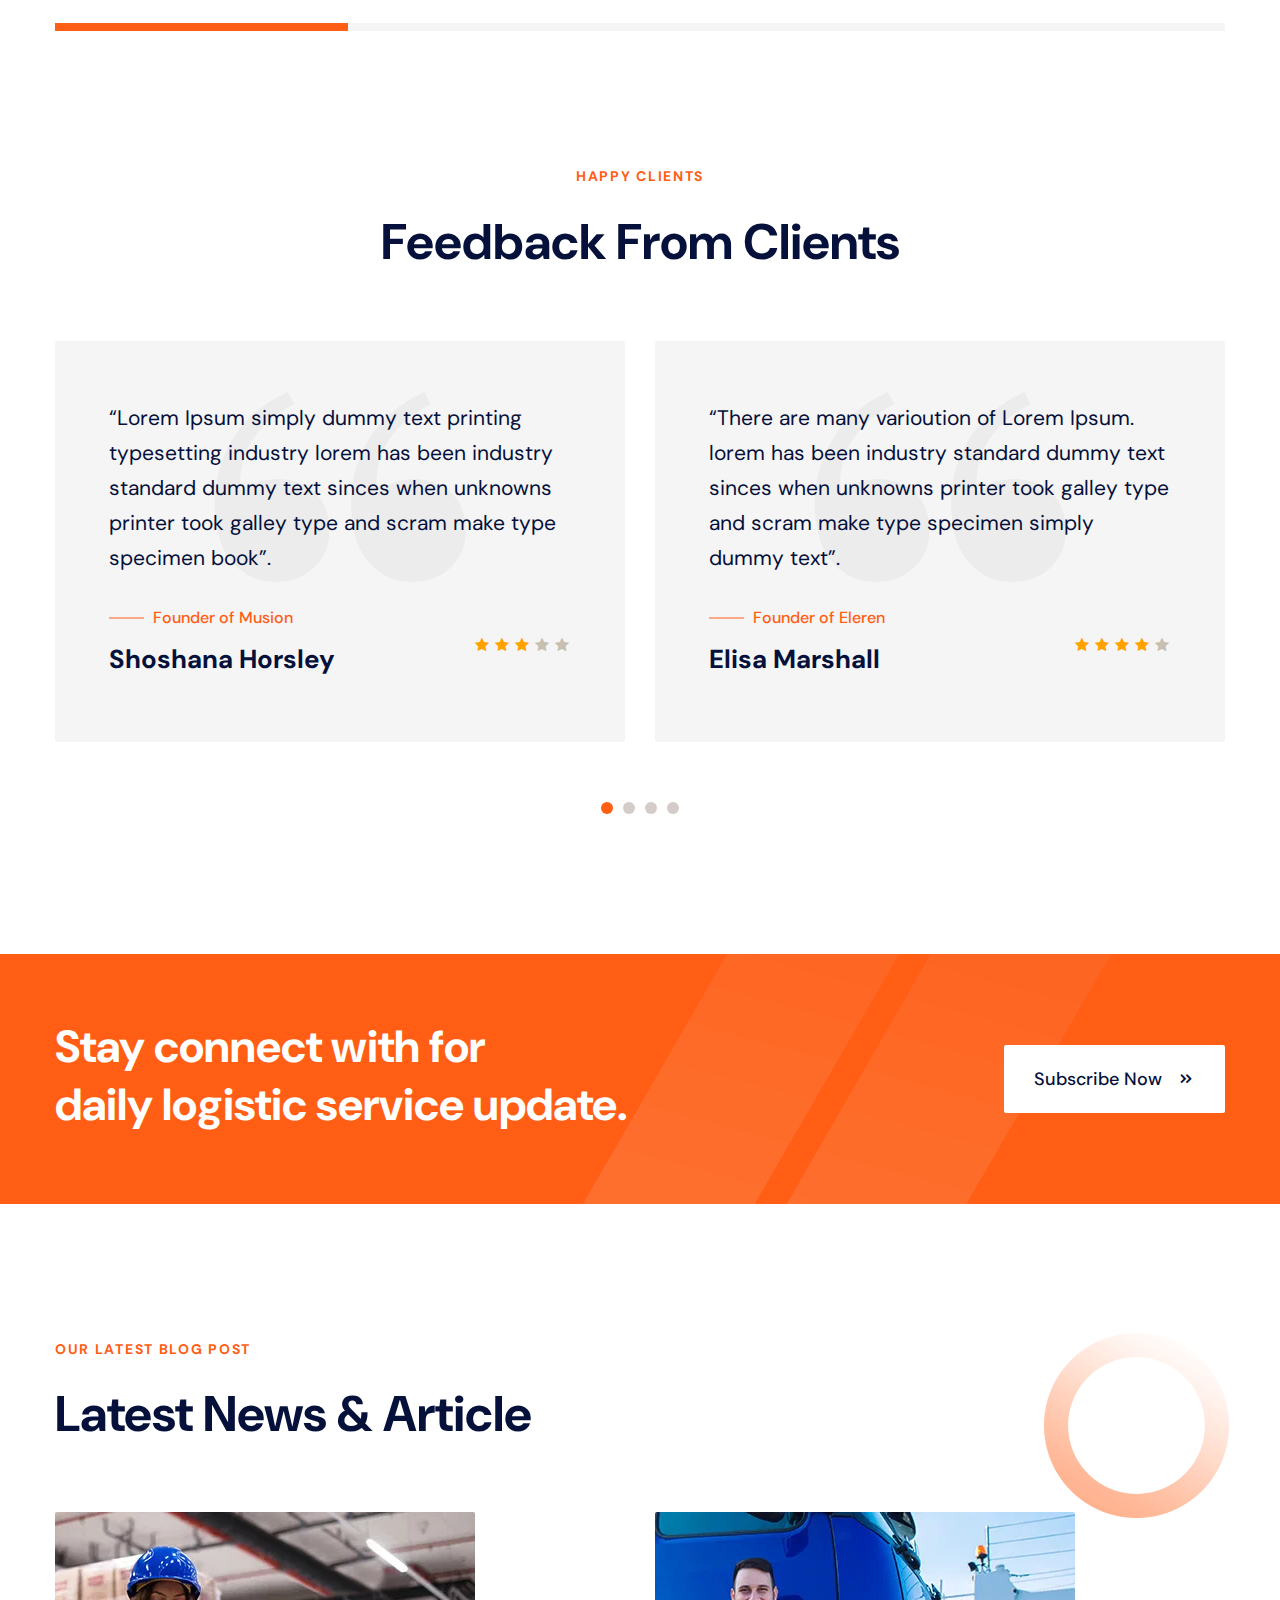
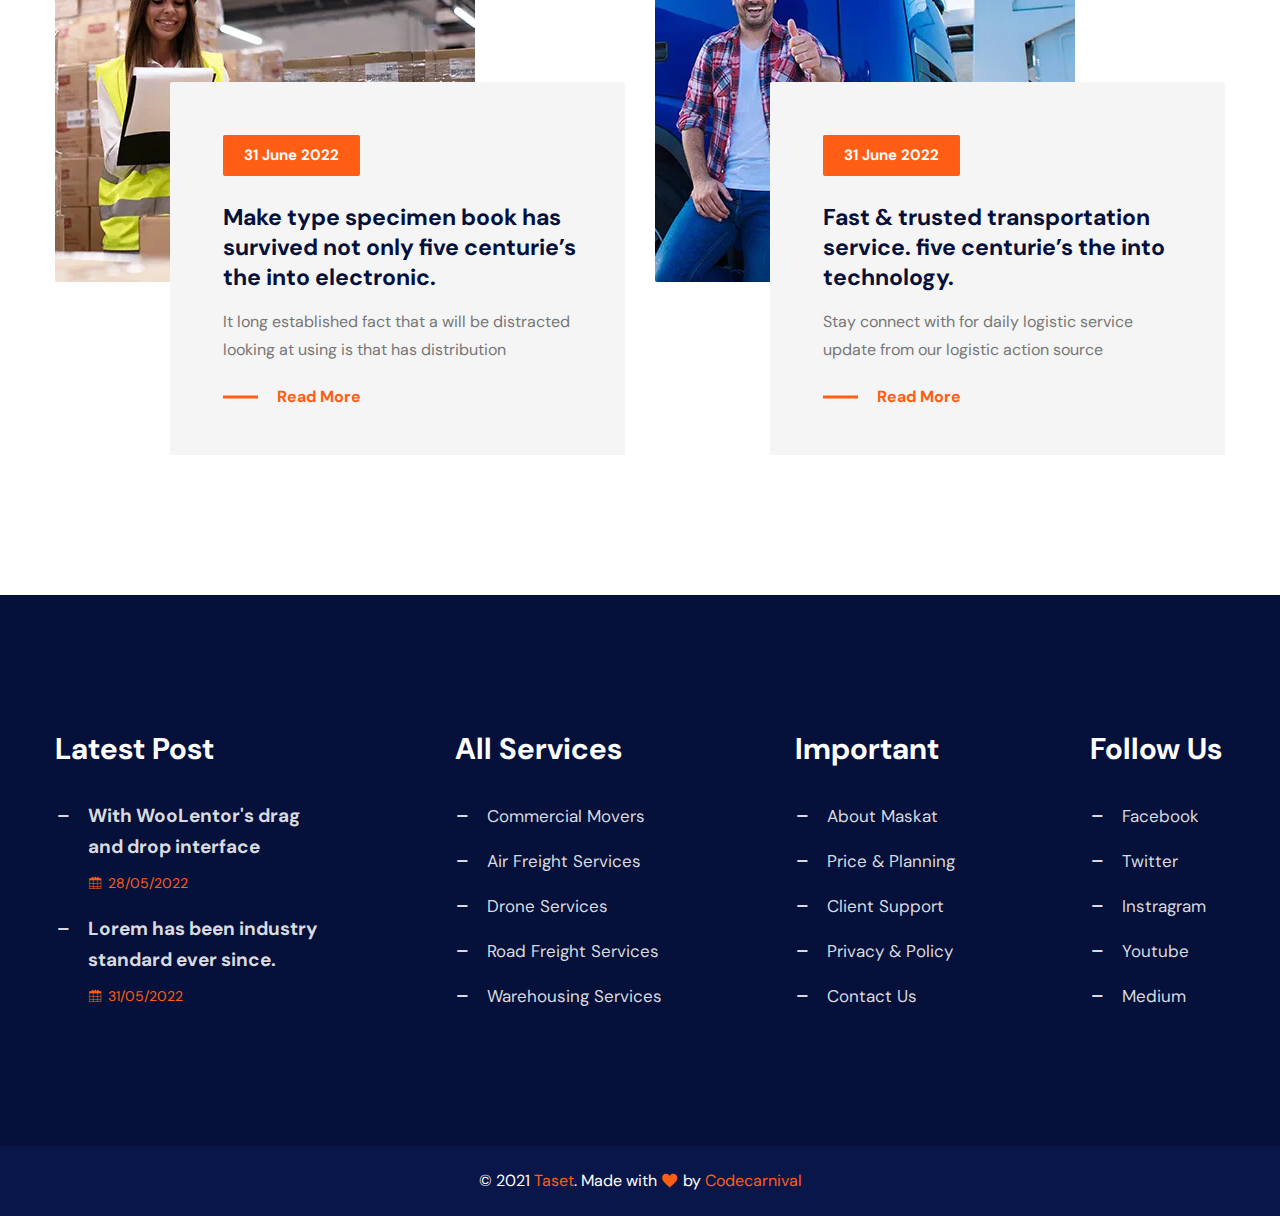
==== commit cc2e69e5: "changes in navbar,festivals,ceremony" ====
--- a/template.hasthemes.com/taset/taset/index.html
+++ b/template.hasthemes.com/taset/taset/index.html
@@ -45,45 +45,19 @@
           <div class="col-4 col-sm-6 col-lg-2">
             <div class="header-logo-area">
               <a href="index.html">
-                <img class="logo-main" src="assets/img/logo.webp" alt="Logo" width="161" height="48" />
-                <img class="logo-light" src="assets/img/logo-light.webp" alt="Logo" width="161" height="48" />
+                <img class="logo-main" src="assets/img/logo2.png" alt="Logo" width="161" height="48" />
+                  <img class="logo-light" src="assets/img/logo2.png" alt="Logo" width="161" height="48" />
               </a>
             </div>
           </div>
           <div class="col-lg-7 d-none d-lg-block">
             <div class="header-navigation-area">
               <ul class="main-menu nav position-relative">
-                <li><a href="index.html">Home</a></li>
-                <li class="has-submenu"><a href="services.html">Services</a>
-                  <ul class="submenu-nav">
-                    <li><a href="services.html">Services</a></li>
-                    <li><a href="service-details.html">Service Details</a></li>
-                  </ul>
-                </li>
-                <li class="has-submenu"><a href="projects.html">Portfolio</a>
-                  <ul class="submenu-nav">
-                    <li><a href="projects.html">Portfolio</a></li>
-                    <li><a href="project-details.html">Portfolio Details</a></li>
-                  </ul>
-                </li>
-                <li class="has-submenu"><a href="index.html">Pages</a>
-                  <ul class="submenu-nav">
-                    <li><a href="about.html">About</a></li>
-                    <li><a href="coming-soon.html">Coming soon</a></li>
-                    <li><a href="page-not-found.html">404</a></li>
-                  </ul>
-                </li>
-                <li class="has-submenu"><a href="blog.html">Blog</a>
-                  <ul class="submenu-nav">
-                    <li><a href="blog.html">Blog 3 Column</a></li>
-                    <li><a href="blog-4-column.html">Blog 4 Column</a></li>
-                    <li><a href="blog-left-sidebar.html">Blog Left Sidebar</a></li>
-                    <li><a href="blog-right-sidebar.html">Blog Right Sidebar</a></li>
-                    <li><a href="blog.html">Blog No Sidebar</a></li>
-                    <li><a href="blog-details.html">Blog Details</a></li>
-                  </ul>
-                </li>
-                <li><a href="contact.html">Contact</a></li>
+                <li class="active"><a href="index.html">Home</a></li>
+                <li class="has-submenu"><a href="about.html">About</a></li>
+                <li class="has-submenu"><a href="projects.html">Festivals</a></li>
+                <li class="has-submenu"><a href="blog.html">Ceremony</a></li>
+                <li class="has-submenu"><a href="contact.html">Contact</a></li>
               </ul>
             </div>
           </div>
@@ -122,20 +96,20 @@
             <div class="swiper-slide">
               <!-- Start Slide Item -->
               <div class="home-slider-item">
-                <div class="slider-content-area bg-img" data-bg-img="assets/img/home/1.home.png">
+                <div class="slider-content-area bg-img" data-bg-img="assets/img/slider/1.webp">
                   <div class="container">
                     <div class="row">
                       <div class="col-sm-12 col-md-6 col-lg-5 col-xl-6">
                         <div class="content">
                           <div class="inner-content">
                             <div class="wrap-one">
-                              <h2>Bringing the Heart of India to the World.</h2>
+                              <h2>Fast & trusted transportation service.</h2>
                             </div>
                             <div class="wrap-two">
-                              <p>Handcrafted goods by local artisans, delivered to your doorstep</p>
+                              <p>It is long established fact that reader will be distracted readable content of page when looking.</p>
                             </div>
                             <div class="wrap-three">
-                              <a href="contact.html" class="btn-theme">Shop Now</a>
+                              <a href="contact.html" class="btn-theme">Booking Now</a>
                             </div>
                           </div>
                         </div>
@@ -160,7 +134,7 @@
     <!--== End Hero Area Wrapper ==-->
 
     <!--== Start Tracking Area Wrapper ==-->
-    <!-- <div>
+    <div>
       <div class="container">
         <div class="row">
           <div class="col-12">
@@ -189,7 +163,7 @@
           </div>
         </div>
       </div>
-    </div> -->
+    </div>
     <!--== End Tracking Area Wrapper ==-->
 
     <!--== Start About Area Wrapper ==-->
@@ -200,34 +174,31 @@
             <div class="about-content">
               <div class="section-title">
                 <h4 class="subtitle">ABOUT US</h4>
-                <h2 class="title"> Stay connected with your roots. Celebrate the richness of Indian culture with Vikriti.</h2>
-                <p>Welcome to Vikriti, your dedicated platform for transporting the rich cultural heritage of India to Indian communities across the globe. We specialize in delivering a curated selection of Puja Samagri, Traditional Attires, and Handicrafts directly from local artisans and suppliers in India.</p>
-                <p>Discover the beauty, spirituality, and craftsmanship of India with us. Whether you're preparing for a festive celebration, looking to adorn yourself in traditional attire, or seeking unique home decor, we are here to bring a piece of India to your doorstep.</p>
+                <h2 class="title">Strist is world famous logistic partner over 38 years of experience.</h2>
+                <p>It long established fact a reader will be distracted the readable content of a pages when looking layout point using is that has more less normal distribution making it look like readable.</p>
+                <p>It long established fact a reader will be distracted the readable content of a pages when looking layout point using is that has more less normal distribution making it look like readable.</p>
+                <a href="about.html" class="btn-theme">Team Members</a>
               </div>
             </div>
           </div>
           <div class="col-md-6 col-lg-4">
             <div class="about-thumb">
-              <img src="assets/img/home/2.home.jpe" alt="Image" width="350" height="570">
+              <img src="assets/img/photos/a1.webp" alt="Image" width="350" height="570">
             </div>
           </div>
           <div class="col-md-12 col-lg-4">
             <div class="featured-wrp">
               <div class="featured-item">
-                <h4 class="title"><a href="about.html">Choose Your Favorites</a></h4>
-                <p>Browse our wide range of handcrafted goods.</p>
+                <h4 class="title"><a href="about.html">Highly Professional Staff</a></h4>
+                <p>It long estabhed fact that reader readab content page when looking point using that less</p>
               </div>
               <div class="featured-item">
-                <h4 class="title"><a href="about.html">Support Artisans</a></h4>
-                <p>Know that your purchase directly benefits the maker.</p>
+                <h4 class="title"><a href="about.html">Great Transportation</a></h4>
+                <p>It long estabhed fact that reader readab content page when looking point using that less</p>
               </div>
               <div class="featured-item">
-                <h4 class="title"><a href="about.html">Worldwide Shipping</a></h4>
-                <p>We deliver to your doorstep, wherever you are.</p>
-              </div>
-              <div class="featured-item">
-                <h4 class="title"><a href="about.html">Enjoy Your Unique Piece</a></h4>
-                <p>Unwrap a piece of Indian culture, made just for you.</p>
+                <h4 class="title"><a href="about.html">Warehousing Storage</a></h4>
+                <p>It long estabhed fact that reader readab content page when looking point using that less</p>
               </div>
             </div>
           </div>
@@ -242,8 +213,8 @@
         <div class="row">
           <div class="col-lg-12 m-auto">
             <div class="section-title text-center">
-              <h4 class="subtitle">Wrap yourself in Tradition</h4>
-              <h2 class="title">Explore Our Collections</h2>
+              <h4 class="subtitle">AWESOME SERVICES</h4>
+              <h2 class="title">Logistic Services</h2>
             </div>
           </div>
         </div>
@@ -255,10 +226,10 @@
                   <!-- Start Service Item -->
                   <div class="service-item">
                     <div class="thumb">
-                      <a href="service-details.html"><img src="assets/img/home/3.home-slider1.jpg" alt="Image" width="270" height="308"></a>
-                    </div>
-                    <div class="content">
-                      <h4 class="title"><a href="service-details.html">Ganesh idols</a></h4>
+                      <a href="service-details.html"><img src="assets/img/service/1.webp" alt="Image" width="270" height="308"></a>
+                    </div>
+                    <div class="content">
+                      <h4 class="title"><a href="service-details.html">Commercial Movers</a></h4>
                     </div>
                   </div>
                   <!-- End Service Item -->
@@ -267,10 +238,10 @@
                   <!-- Start Service Item -->
                   <div class="service-item">
                     <div class="thumb">
-                      <a href="service-details.html"><img src="assets/img/home/4.home-slider2.jpg" alt="Image" width="270" height="308"></a>
-                    </div>
-                    <div class="content">
-                      <h4 class="title"><a href="service-details.html">Lohri Thali</a></h4>
+                      <a href="service-details.html"><img src="assets/img/service/2.webp" alt="Image" width="270" height="308"></a>
+                    </div>
+                    <div class="content">
+                      <h4 class="title"><a href="service-details.html">Air Transportation</a></h4>
                     </div>
                   </div>
                   <!-- End Service Item -->
@@ -279,10 +250,10 @@
                   <!-- Start Service Item -->
                   <div class="service-item">
                     <div class="thumb">
-                      <a href="service-details.html"><img src="assets/img/home/5.home-slider3.jpg" alt="Image" width="270" height="308"></a>
-                    </div>
-                    <div class="content">
-                      <h4 class="title"><a href="service-details.html">Phulkari embroidery</a></h4>
+                      <a href="service-details.html"><img src="assets/img/service/3.webp" alt="Image" width="270" height="308"></a>
+                    </div>
+                    <div class="content">
+                      <h4 class="title"><a href="service-details.html">Warehousing</a></h4>
                     </div>
                   </div>
                   <!-- End Service Item -->
@@ -291,10 +262,10 @@
                   <!-- Start Service Item -->
                   <div class="service-item">
                     <div class="thumb">
-                      <a href="service-details.html"><img src="assets/img/home/6.home-slider4.jpeg" alt="Image" width="270" height="308"></a>
-                    </div>
-                    <div class="content">
-                      <h4 class="title"><a href="service-details.html">Bamboo Handicrafts</a></h4>
+                      <a href="service-details.html"><img src="assets/img/service/4.webp" alt="Image" width="270" height="308"></a>
+                    </div>
+                    <div class="content">
+                      <h4 class="title"><a href="service-details.html">Consulting Storage</a></h4>
                     </div>
                   </div>
                   <!-- End Service Item -->
@@ -330,12 +301,12 @@
             <div class="divider-wrap">
               <div class="column-left">
                 <div class="content">
-                  <p>"Uniting Indian Artisans with the World: Celebrate Culture with Us."</p>
+                  <p>Strist is trusted logistic ompany. You can contact for any logistic service.</p>
                 </div>
               </div>
               <div class="column-right">
                 <div class="content">
-                  <!-- <h2 class="title">Experience India, Wherever You Are</h2> -->
+                  <h2 class="title">88 95 46 37</h2>
                 </div>
               </div>
             </div>
@@ -351,8 +322,8 @@
         <div class="row">
           <div class="col-lg-12 m-auto">
             <div class="section-title text-center">
-              <h4 class="subtitle">Famous products</h4>
-              <h2 class="title">We cater to your specefic needs too!</h2>
+              <h4 class="subtitle">TEAM MEMBERS</h4>
+              <h2 class="title">Highly Experienced Team</h2>
             </div>
           </div>
         </div>
@@ -364,12 +335,12 @@
                   <div class="swiper-slide">
                     <div class="team-member">
                       <div class="thumb">
-                        <img src="assets/img/home/7.home-item1.jpg" alt="Image" width="161" height="199">
+                        <img src="assets/img/team/1.webp" alt="Image" width="161" height="199">
                       </div>
                       <div class="content">
                         <div class="member-info">
-                          <h4 class="name">Puja Samagri of Kumartuli</h4>
-                          <!-- <h6 class="designation">Weaving metal through wood</h6> -->
+                          <h4 class="name">Keshia Mchugh</h4>
+                          <h6 class="designation">Delivery Manager</h6>
                         </div>
                       </div>
                     </div>
@@ -377,12 +348,12 @@
                   <div class="swiper-slide">
                     <div class="team-member">
                       <div class="thumb">
-                        <img src="assets/img/home/8.home-item2.jpg" alt="Image" width="161" height="199">
+                        <img src="assets/img/team/2.webp" alt="Image" width="161" height="199">
                       </div>
                       <div class="content">
                         <div class="member-info">
-                          <h4 class="name">Handicrafts of Santiniketan</h4>
-                          <!-- <h6 class="designation">The Miniature Giant</h6> -->
+                          <h4 class="name">Robin Justice</h4>
+                          <h6 class="designation">Cargo Supervisor</h6>
                         </div>
                       </div>
                     </div>
@@ -390,12 +361,12 @@
                   <div class="swiper-slide">
                     <div class="team-member">
                       <div class="thumb">
-                        <img src="assets/img/home/9.home-item3.jpg" alt="Image" width="161" height="199">
+                        <img src="assets/img/team/3.webp" alt="Image" width="161" height="199">
                       </div>
                       <div class="content">
                         <div class="member-info">
-                          <h4 class="name">Moya of Joynagar</h4>                           
-                          <!-- <h6 class="designation">Carving Culture in Brass</h6> -->
+                          <h4 class="name">Kandis Justice</h4>
+                          <h6 class="designation">Cargo Supervisor</h6>
                         </div>
                       </div>
                     </div>
@@ -403,12 +374,12 @@
                   <div class="swiper-slide">
                     <div class="team-member">
                       <div class="thumb">
-                       <img src="assets/img/home/10.home-item4.png" alt="Image" width="161" height="199">
+                       <img src="assets/img/team/4.webp" alt="Image" width="161" height="199">
                       </div>
                       <div class="content">
                         <div class="member-info">
-                          <h4 class="name"> Terracotta Arts of Bishnupur</h4>                           
-                          <!-- <h6 class="designation">Handcrafting Culture in Clay</h6> -->
+                          <h4 class="name">Sacha Preston</h4>
+                          <h6 class="designation">Delivery Manager</h6>
                         </div>
                       </div>
                     </div>
@@ -504,7 +475,7 @@
           <div class="col-lg-12 m-auto">
             <div class="section-title text-center">
               <h4 class="subtitle">HAPPY CLIENTS</h4>
-              <h2 class="title">What Our Customers Are Saying</h2>
+              <h2 class="title">Feedback From Clients</h2>
             </div>
           </div>
         </div>
@@ -516,13 +487,13 @@
                   <!--== Start Testimonial Item ==-->
                   <div class="testimonial-item">
                     <div class="content">
-                      <p>"Finding authentic Indian crafts in the UK is not easy, but this website has been a game-changer. The ordering process was seamless, and the delivery was faster than I expected. The pottery set I bought is absolutely stunning, and it has become a centerpiece in my home. I'm proud to support the artisans who made it!"</p>
+                      <p>“Lorem Ipsum simply dummy text printing typesetting industry lorem has been industry standard dummy text sinces when unknowns printer took galley type and scram make type specimen book”.</p>
                       <img class="quote-icon" src="assets/img/icons/quote-icon.webp" alt="Icon" width="252" height="191">
                     </div>
                     <div class="client-info">
                       <div class="desc">
-                        <h5>London, UK</h5>
-                        <h4>Rahul S.</h4>
+                        <h5>Founder of Musion</h5>
+                        <h4>Shoshana Horsley</h4>
                       </div>
                       <div class="rating">
                         <span class="rating-color icofont-star"></span>
@@ -539,13 +510,13 @@
                   <!--== Start Testimonial Item ==-->
                   <div class="testimonial-item">
                     <div class="content">
-                      <p>"I am thoroughly impressed by the range and quality of products available. Every item tells a story, and I love sharing these stories with my friends and family. The wooden carvings I purchased have added so much character to my living space. Thank you for making these beautiful crafts accessible worldwide!" </p>
+                      <p>“There are many varioution of Lorem Ipsum. lorem has been industry standard dummy text sinces when unknowns printer took galley type and scram make type specimen simply dummy text”.</p>
                       <img class="quote-icon" src="assets/img/icons/quote-icon.webp" alt="Icon" width="252" height="191">
                     </div>
                     <div class="client-info">
                       <div class="desc">
-                        <h5>Toronto, Canada</h5>
-                        <h4> Priya K.</h4>
+                        <h5>Founder of Eleren</h5>
+                        <h4>Elisa Marshall</h4>
                       </div>
                       <div class="rating">
                         <span class="rating-color icofont-star"></span>
@@ -562,13 +533,13 @@
                   <!--== Start Testimonial Item ==-->
                   <div class="testimonial-item">
                     <div class="content">
-                      <p>"This platform is a wonderful initiative! I love the concept of connecting with artisans directly and learning about their work. The silk scarf I purchased was beautifully packaged and came with a handwritten note from the artisan."</p>
+                      <p>“Lorem Ipsum simply dummy text printing typesetting industry lorem has been industry standard dummy text sinces when unknowns printer took galley type and scram make type specimen book”.</p>
                       <img class="quote-icon" src="assets/img/icons/quote-icon.webp" alt="Icon" width="252" height="191">
                     </div>
                     <div class="client-info">
                       <div class="desc">
-                        <h5>Dubai, UAE</h5>
-                        <h4>Aisha Mishra</h4>
+                        <h5>Founder of Musion</h5>
+                        <h4>Shoshana Horsley</h4>
                       </div>
                       <div class="rating">
                         <span class="rating-color icofont-star"></span>
@@ -585,13 +556,13 @@
                   <!--== Start Testimonial Item ==-->
                   <div class="testimonial-item">
                     <div class="content">
-                      <p>"I recently purchased a handwoven shawl from this website, and I was blown away by the quality and craftsmanship. It feels so special to own something that was made with such care and attention. I love knowing that my purchase supports artisans directly. I can't wait to buy more!"</p>
+                      <p>“Lorem Ipsum simply dummy text printing typesetting industry lorem has been industry standard dummy text sinces when unknowns printer took galley type and scram make type specimen book”.</p>
                       <img class="quote-icon" src="assets/img/icons/quote-icon.webp" alt="Icon" width="252" height="191">
                     </div>
                     <div class="client-info">
                       <div class="desc">
-                        <h5>New York, USA</h5>
-                        <h4>Dishant Goel</h4>
+                        <h5>Founder of Musion</h5>
+                        <h4>Elisa Marshall</h4>
                       </div>
                       <div class="rating">
                         <span class="rating-color icofont-star"></span>
@@ -620,12 +591,12 @@
         <div class="row align-items-center">
           <div class="col-sm-8 col-md-7">
             <div class="content">
-              <h2 class="title">Your Bridge to Authentic<br>Indian Craftsmanship and Culture.</h2>
+              <h2 class="title">Stay connect with for<br> daily logistic service update.</h2>
             </div>
           </div>
           <div class="col-sm-4 col-md-5">
             <div class="divider-btn">
-              <a class="btn-theme btn-white" href="index.html">Register yourself<i class="icofont-rounded-double-right"></i></a>
+              <a class="btn-theme btn-white" href="index.html">Subscribe Now <i class="icofont-rounded-double-right"></i></a>
             </div>
           </div>
         </div>
@@ -644,8 +615,8 @@
         <div class="row">
           <div class="col-lg-12 m-auto">
             <div class="section-title">
-              <h4 class="subtitle">Discover More</h4>
-              <h2 class="title">Titles and short excerpts from recent blog posts</h2>
+              <h4 class="subtitle">OUR LATEST BLOG POST</h4>
+              <h2 class="title">Latest News & Article</h2>
             </div>
           </div>
         </div>
@@ -654,12 +625,12 @@
             <!--== Start Blog Post Item ==-->
             <div class="post-item mb-sm-50">
               <div class="thumb">
-                <img src="assets/img/home/13.home-blog1.jpg" alt="Image" width="420" height="370">
+                <img src="assets/img/blog/1.webp" alt="Image" width="420" height="370">
               </div>
               <div class="content">
                 <a href="blog.html" class="meta-tag"><span class="post-date"></span>31 June 2022</a>
-                <h3 class="title"><a href="blog-details.html">Five Ways to Incorporate Indian Textiles into Your Home Decor.</a></h3>
-                <p>Whether you’re looking to add a touch of elegance or a burst of color, there’s an Indian textile for every style.</p>
+                <h3 class="title"><a href="blog-details.html">Make type specimen book has survived not only five centurie’s the into electronic.</a></h3>
+                <p>It long established fact that a will be distracted looking at using is that has distribution</p>
                 <a class="btn-link" href="blog-details.html">Read More</a>
               </div>
             </div>
@@ -669,12 +640,12 @@
             <!--== Start Blog Post Item ==-->
             <div class="post-item">
               <div class="thumb">
-                <img src="assets/img/home/12.home-blog2.jpg" alt="Image" width="420" height="370">
+                <img src="assets/img/blog/2.webp" alt="Image" width="420" height="370">
               </div>
               <div class="content">
                 <a href="blog.html" class="meta-tag"><span class="post-date"></span>31 June 2022</a>
-                <h3 class="title"><a href="blog-details.html">The Craft of Kalamkari: Painting with a Pen and Natural Dyes</a></h3>
-                <p>Kalamkari, a traditional form of hand-painted or block-printed textile art, is known for its detailed designs and use of natural dyes.</p>
+                <h3 class="title"><a href="blog-details.html">Fast & trusted transportation service. five centurie’s the into technology.</a></h3>
+                <p>Stay connect with for daily logistic service update from our logistic action source</p>
                 <a class="btn-link" href="blog-details.html">Read More</a>
               </div>
             </div>
@@ -704,13 +675,13 @@
                 <div class="widget-blog-wrap">
                   <div class="blog-post-item">
                     <div class="content">
-                      <h4 class="title"><i class="icon icofont-minus"></i> <a href="blog-details.html">Sustainable Crafts: How Indian Artisans Are Embracing Eco-Friendly Practices</a></h4>
+                      <h4 class="title"><i class="icon icofont-minus"></i> <a href="blog-details.html">With WooLentor's drag and drop interface</a></h4>
                       <div class="meta-date"><a href="blog.html"><i class="icofont-calendar"></i> 28/05/2022</a></div>
                     </div>
                   </div>
                   <div class="blog-post-item">
                     <div class="content">
-                      <h4 class="title"><i class="icon icofont-minus"></i> <a href="blog-details.html">From Clay to Craft: The Potters of Kumhargram</a></h4>
+                      <h4 class="title"><i class="icon icofont-minus"></i> <a href="blog-details.html">Lorem has been industry standard ever since.</a></h4>
                       <div class="meta-date"><a href="blog.html"><i class="icofont-calendar"></i> 31/05/2022</a></div>
                     </div>
                   </div>
@@ -725,11 +696,11 @@
               <div id="dividerId-2" class="collapse widget-collapse-body">
                 <nav class="widget-menu-wrap">
                   <ul class="nav-menu nav">
-                    <li><a href="service-details.html"><i class="icofont-minus"></i>Reliable and timely delivery</a></li>
-                    <li><a href="service-details.html"><i class="icofont-minus"></i>Return policy</a></li>
-                    <li><a href="service-details.html"><i class="icofont-minus"></i>Quality assurance</a></li>
-                    <li><a href="service-details.html"><i class="icofont-minus"></i>FAQs</a></li>
-                    <!-- <li><a href="service-details.html"><i class="icofont-minus"></i>Warehousing Services</a></li> -->
+                    <li><a href="service-details.html"><i class="icofont-minus"></i>Commercial Movers</a></li>
+                    <li><a href="service-details.html"><i class="icofont-minus"></i>Air Freight Services</a></li>
+                    <li><a href="service-details.html"><i class="icofont-minus"></i>Drone Services</a></li>
+                    <li><a href="service-details.html"><i class="icofont-minus"></i>Road Freight Services</a></li>
+                    <li><a href="service-details.html"><i class="icofont-minus"></i>Warehousing Services</a></li>
                   </ul>
                 </nav>
               </div>
@@ -742,7 +713,7 @@
               <div id="dividerId-3" class="collapse widget-collapse-body">
                 <nav class="widget-menu-wrap">
                   <ul class="nav-menu nav">
-                    <li><a href="about.html"><i class="icofont-minus"></i>About Vikriti</a></li>
+                    <li><a href="about.html"><i class="icofont-minus"></i>About Maskat</a></li>
                     <li><a href="index.html"><i class="icofont-minus"></i>Price & Planning</a></li>
                     <li><a href="contact.html"><i class="icofont-minus"></i>Client Support</a></li>
                     <li><a href="index.html"><i class="icofont-minus"></i>Privacy & Policy</a></li>
@@ -763,7 +734,7 @@
                     <li><a href="index.html"><i class="icofont-minus"></i>Twitter</a></li>
                     <li><a href="index.html"><i class="icofont-minus"></i>Instragram</a></li>
                     <li><a href="index.html"><i class="icofont-minus"></i>Youtube</a></li>
-                    <!-- <li><a href="index.html"><i class="icofont-minus"></i>Medium</a></li> -->
+                    <li><a href="index.html"><i class="icofont-minus"></i>Medium</a></li>
                   </ul>
                 </nav>
               </div>
--- a/template.hasthemes.com/taset/taset/assets/css/style.css
+++ b/template.hasthemes.com/taset/taset/assets/css/style.css
@@ -62,6 +62,7 @@
 }
 a img {
   border: none;
+  width: 65%;
 }
 
 .btn:focus {
@@ -506,7 +507,7 @@
 }
 @media only screen and (max-width: 991px) {
   .page-title-area .page-title-content {
-    padding: 182px 0 80px;
+    padding: 150px 20px 50px;
   }
 }
 @media only screen and (max-width: 767px) {
@@ -516,11 +517,11 @@
 }
 @media only screen and (max-width: 575px) {
   .page-title-area .page-title-content {
-    padding: 140px 0 55px;
+    padding: 100px 0 20px;
   }
 }
 .page-title-area .page-title-content .title {
-  color: #fff;
+  color: #ff5e14;
   font-size: 60px;
   margin-bottom: 5px;
 }
@@ -541,9 +542,11 @@
 }
 .page-title-area .page-title-content .bread-crumbs {
   margin-right: 3px;
+  margin-top: 30px;
+  color: #05103b !important;
 }
 .page-title-area .page-title-content .bread-crumbs a {
-  color: #fff;
+  /* color: #fff; */
   font-size: 18px;
 }
 @media only screen and (max-width: 575px) {
@@ -552,7 +555,7 @@
   }
 }
 .page-title-area .page-title-content .bread-crumbs span {
-  color: #fff;
+  /* color: #fff; */
   font-size: 18px;
 }
 @media only screen and (max-width: 575px) {
@@ -564,16 +567,20 @@
   margin: 0 10px;
 }
 .page-title-area .page-title-content .bread-crumbs .active {
-  color: #ff5e14;
+  /* color: #ff5e14; */
 }
 .page-title-area .bg-overlay3 {
-  background-color: #05103b;
-  height: 100%;
-  left: 0;
-  opacity: 0.8;
-  position: absolute;
-  top: 0;
-  width: 100%;
+    /* background-color: blue; */
+    /* background-image: url(../img/2.png); */
+    background-size: cover;
+    height: 100%;
+    left: 0;
+    opacity: 0.8;
+    position: absolute;
+    top: 0;
+    width: 100%;
+    background-repeat: no-repeat;
+    background-position: center;
 }
 
 /*-------- Pagination Style Css --------*/
@@ -2477,7 +2484,7 @@
 -----------------------------------------------------------------------
 */
 .header-area.header-default {
-  padding: 20px 0;
+  padding: 5px 0;
   position: relative;
   z-index: 999;
 }
@@ -2501,6 +2508,7 @@
 }
 .header-area.header-default .header-navigation-area {
   padding-left: 28px;
+  width: 45rem;
 }
 .header-area.header-default .header-navigation-area .main-menu {
   margin-top: -1px;
@@ -2570,7 +2578,7 @@
   background-color: #fff;
   -webkit-box-shadow: 0 0 25px 0 rgba(0, 0, 0, 0.06);
           box-shadow: 0 0 25px 0 rgba(0, 0, 0, 0.06);
-  padding: 17px 0;
+  padding: 0 0;
   position: fixed;
   left: 0;
   top: 0;
@@ -3596,7 +3604,6 @@
 }
 .about-thumb img {
   width: 100%;
-  margin-top: 150px;
 }
 
 .about-content-style1 .about-thumb {
@@ -4363,7 +4370,7 @@
 }
 @media only screen and (max-width: 479.98px) {
   .divider-wrap .column-right {
-    background-image: url("../img/home/11.home-bg.jpg");
+    background-image: url("../img/photos/bg1.webp");
     background-repeat: no-repeat;
     background-size: cover;
     left: -3px;
@@ -4375,7 +4382,7 @@
   }
 }
 .divider-wrap .column-right:before {
-  background-image: url("../img/home/11.home-bg.jpg");
+  background-image: url("../img/photos/bg1.webp");
   background-repeat: no-repeat;
   background-size: cover;
   content: "";
@@ -5356,7 +5363,7 @@
   }
 }
 .project-default-area .section-title .title, .project-default-area .section-title .subtitle {
-  /* color: #fff; */
+  color: #fff;
 }
 .project-default-area .bg-shape-style {
   border-radius: 2px;
@@ -5405,16 +5412,16 @@
 }
 
 .project-grid-area {
-  padding: 140px 0;
+  padding: 40px 0;
 }
 @media only screen and (max-width: 1199px) {
   .project-grid-area {
-    padding: 100px 0;
+    padding: 10px 0;
   }
 }
 @media only screen and (max-width: 767px) {
   .project-grid-area {
-    padding: 80px 0;
+    padding: 10px 0;
   }
 }
 
@@ -5454,7 +5461,7 @@
   }
 }
 .project-item .content .title a {
-  /* color: #fff; */
+  color: #fff;
 }
 .project-item .content .category {
   font-size: 15px;
@@ -5466,7 +5473,7 @@
   }
 }
 .project-item .content .category a {
-  /* color: #fff; */
+  color: #fff;
 }
 .project-item:hover .thumb img {
   transform: scale(1.15);
@@ -5711,6 +5718,7 @@
 }
 .portfolio-item .inner-content .thumb img {
   width: 100%;
+  height: 400px;
 }
 .portfolio-item .inner-content .thumb:before {
   background-color: #05103b;
@@ -5992,7 +6000,7 @@
 @media only screen and (max-width: 1199px) {
   .post-item .content {
     margin-left: 65px;
-    margin-top: -50px;
+    margin-top: -150px;
   }
 }
 @media only screen and (max-width: 991px) {
@@ -6115,6 +6123,7 @@
 }
 .post-item2 .thumb img {
   width: 100%;
+  height: 290px;
   transition: all 0.5s ease-in-out;
   -webkit-transition: all 0.5s ease-in-out;
   -moz-transition: all 0.5s ease-in-out;
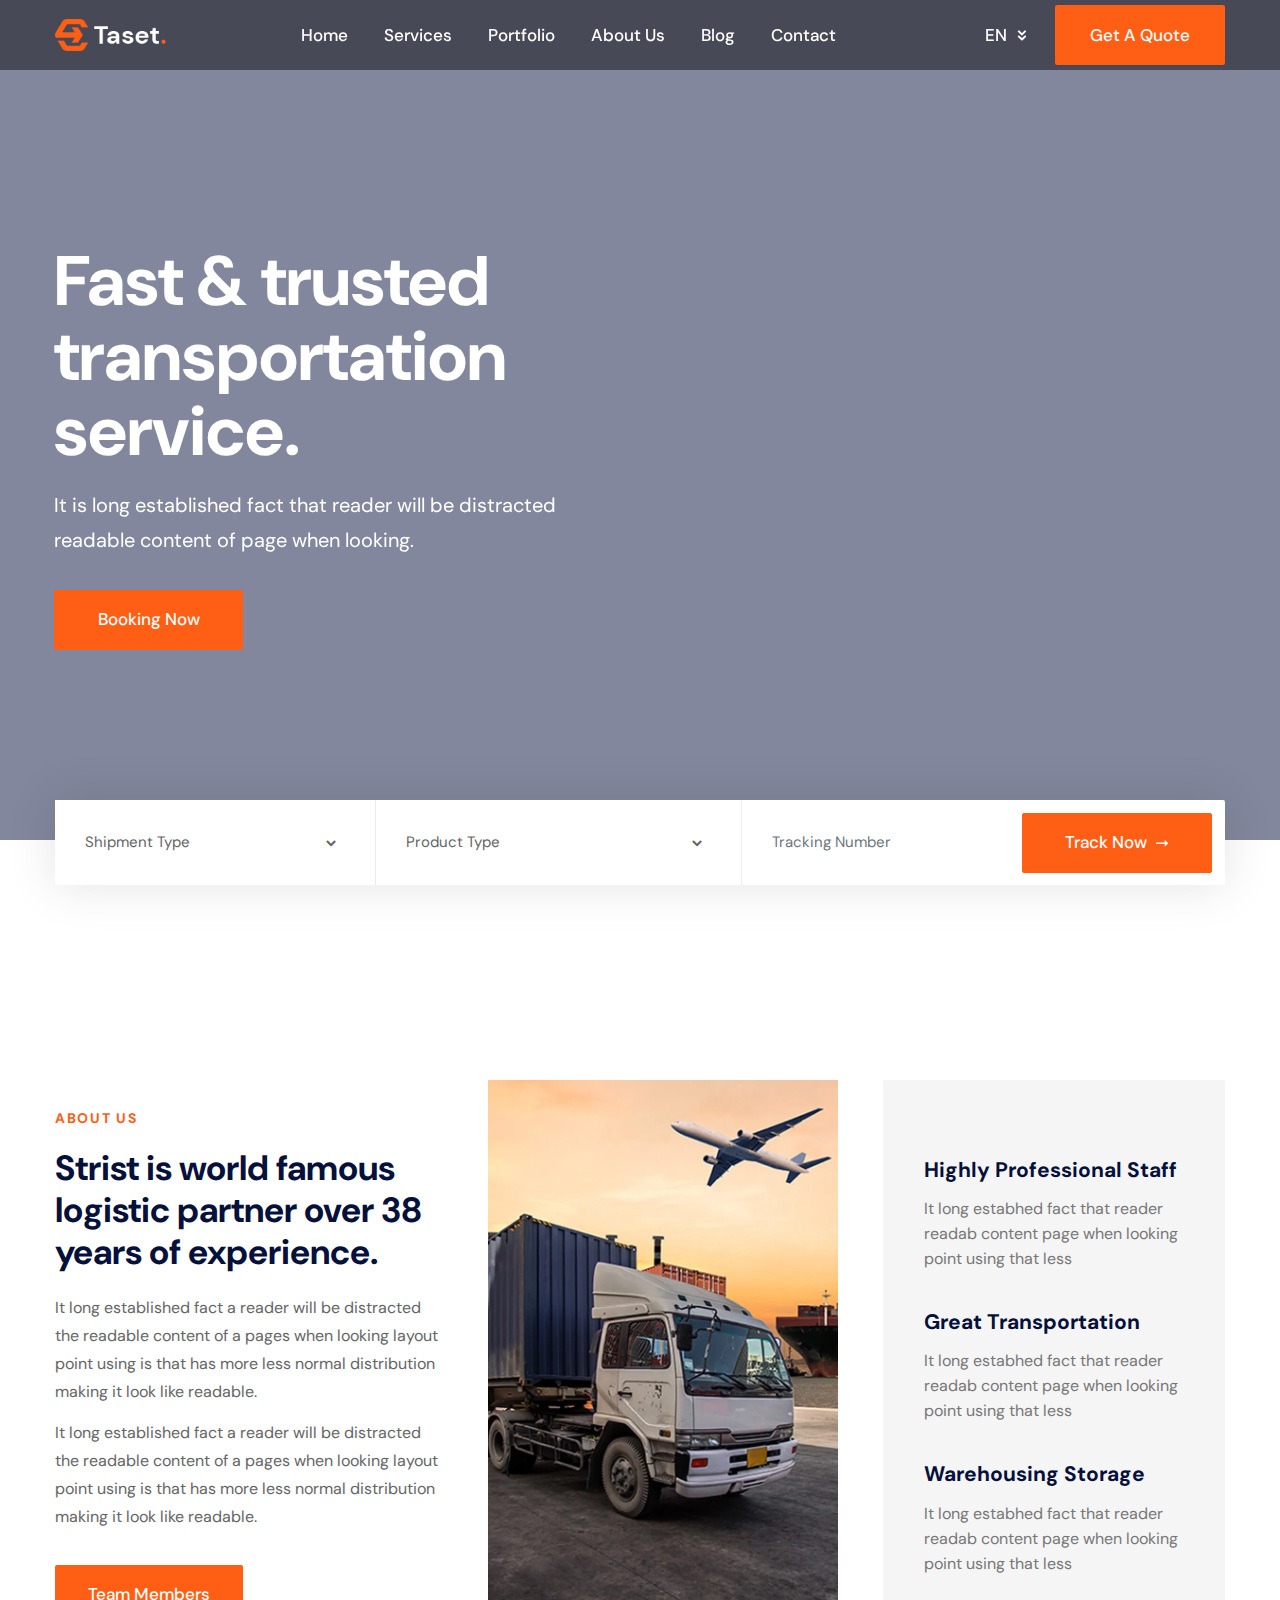
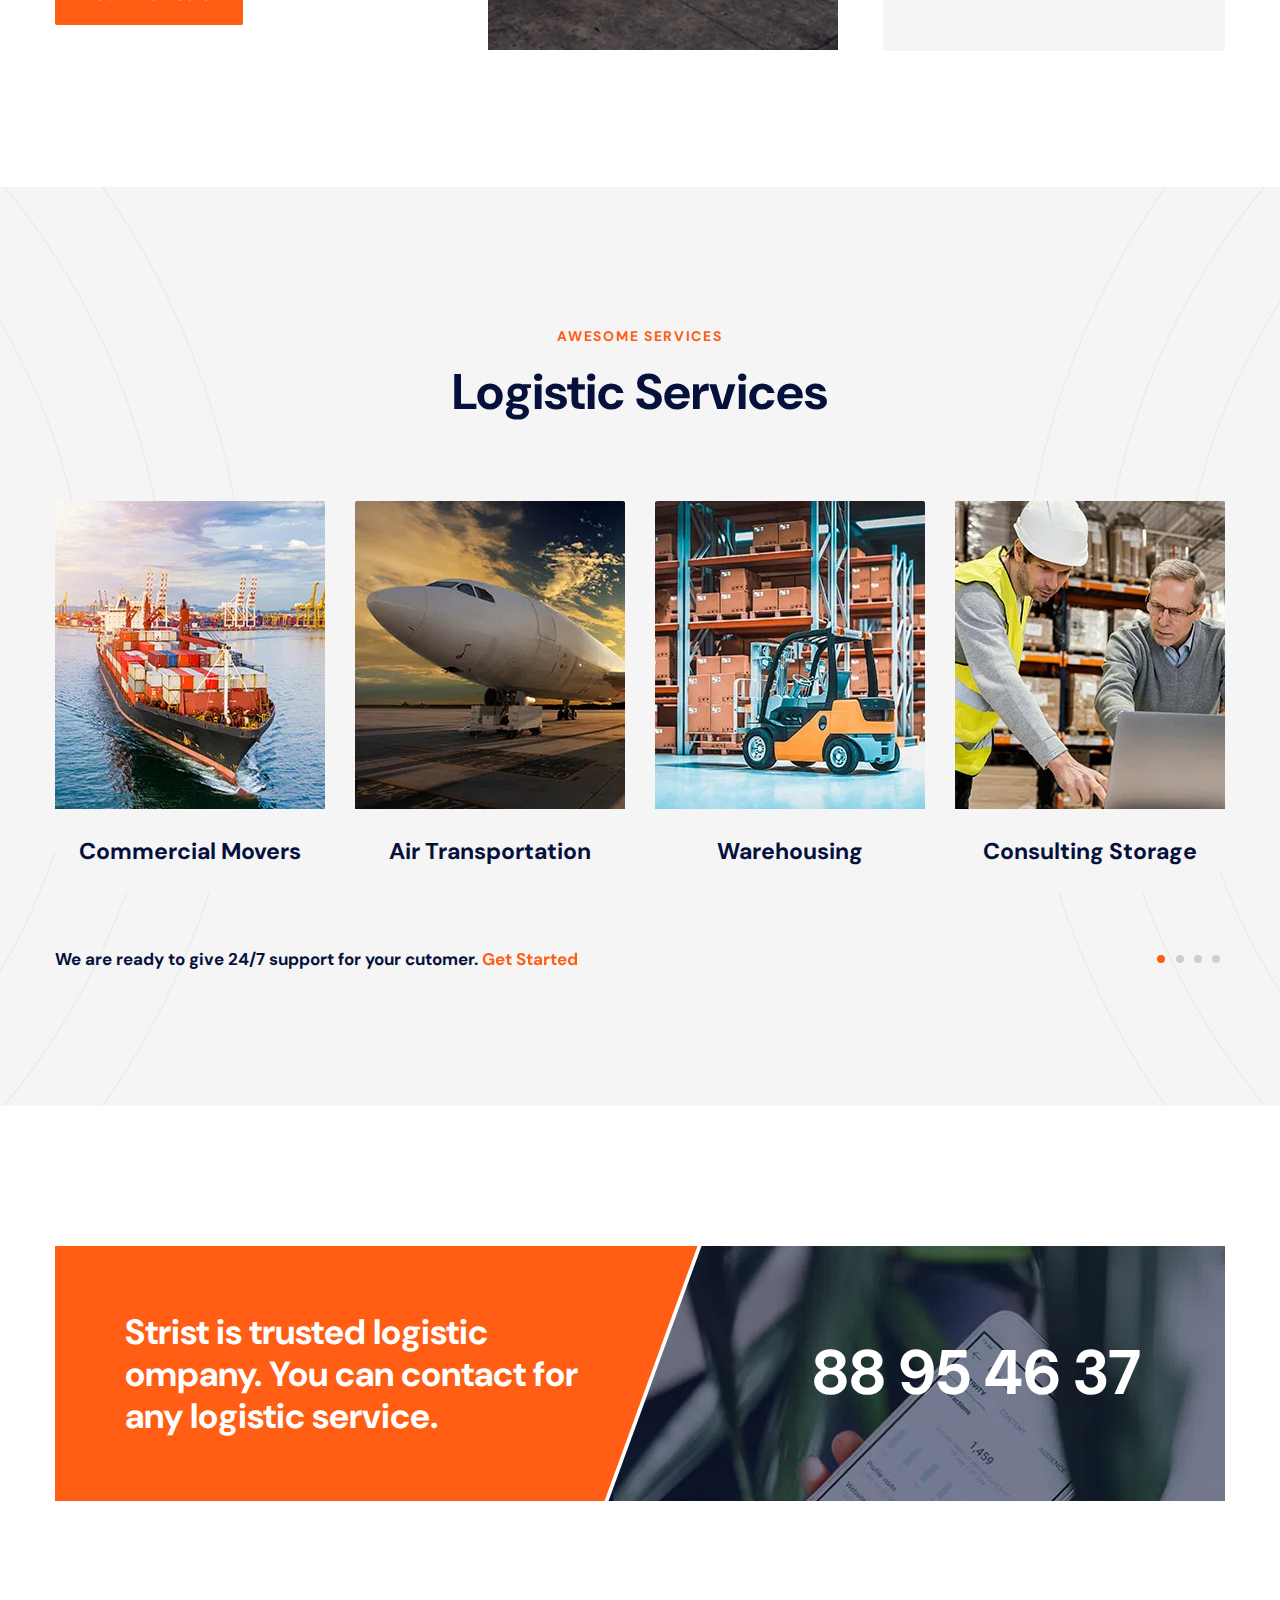
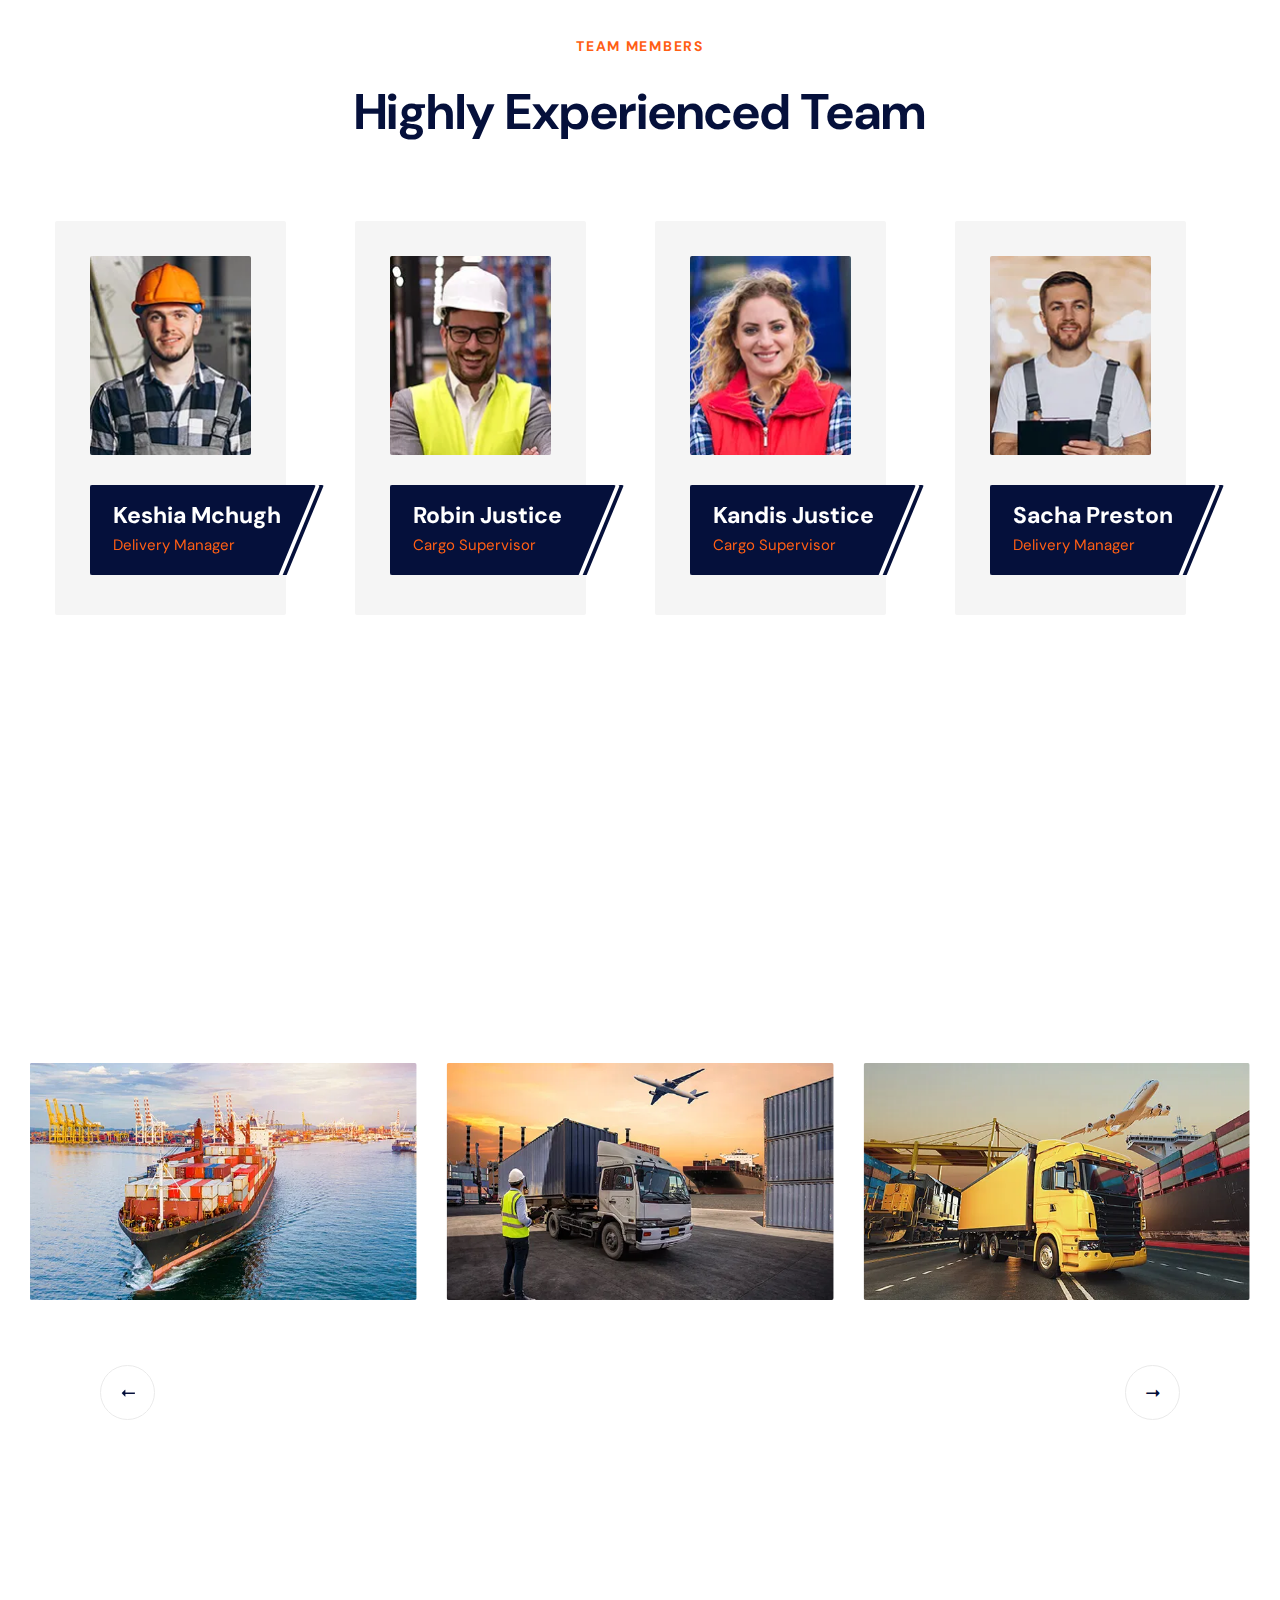
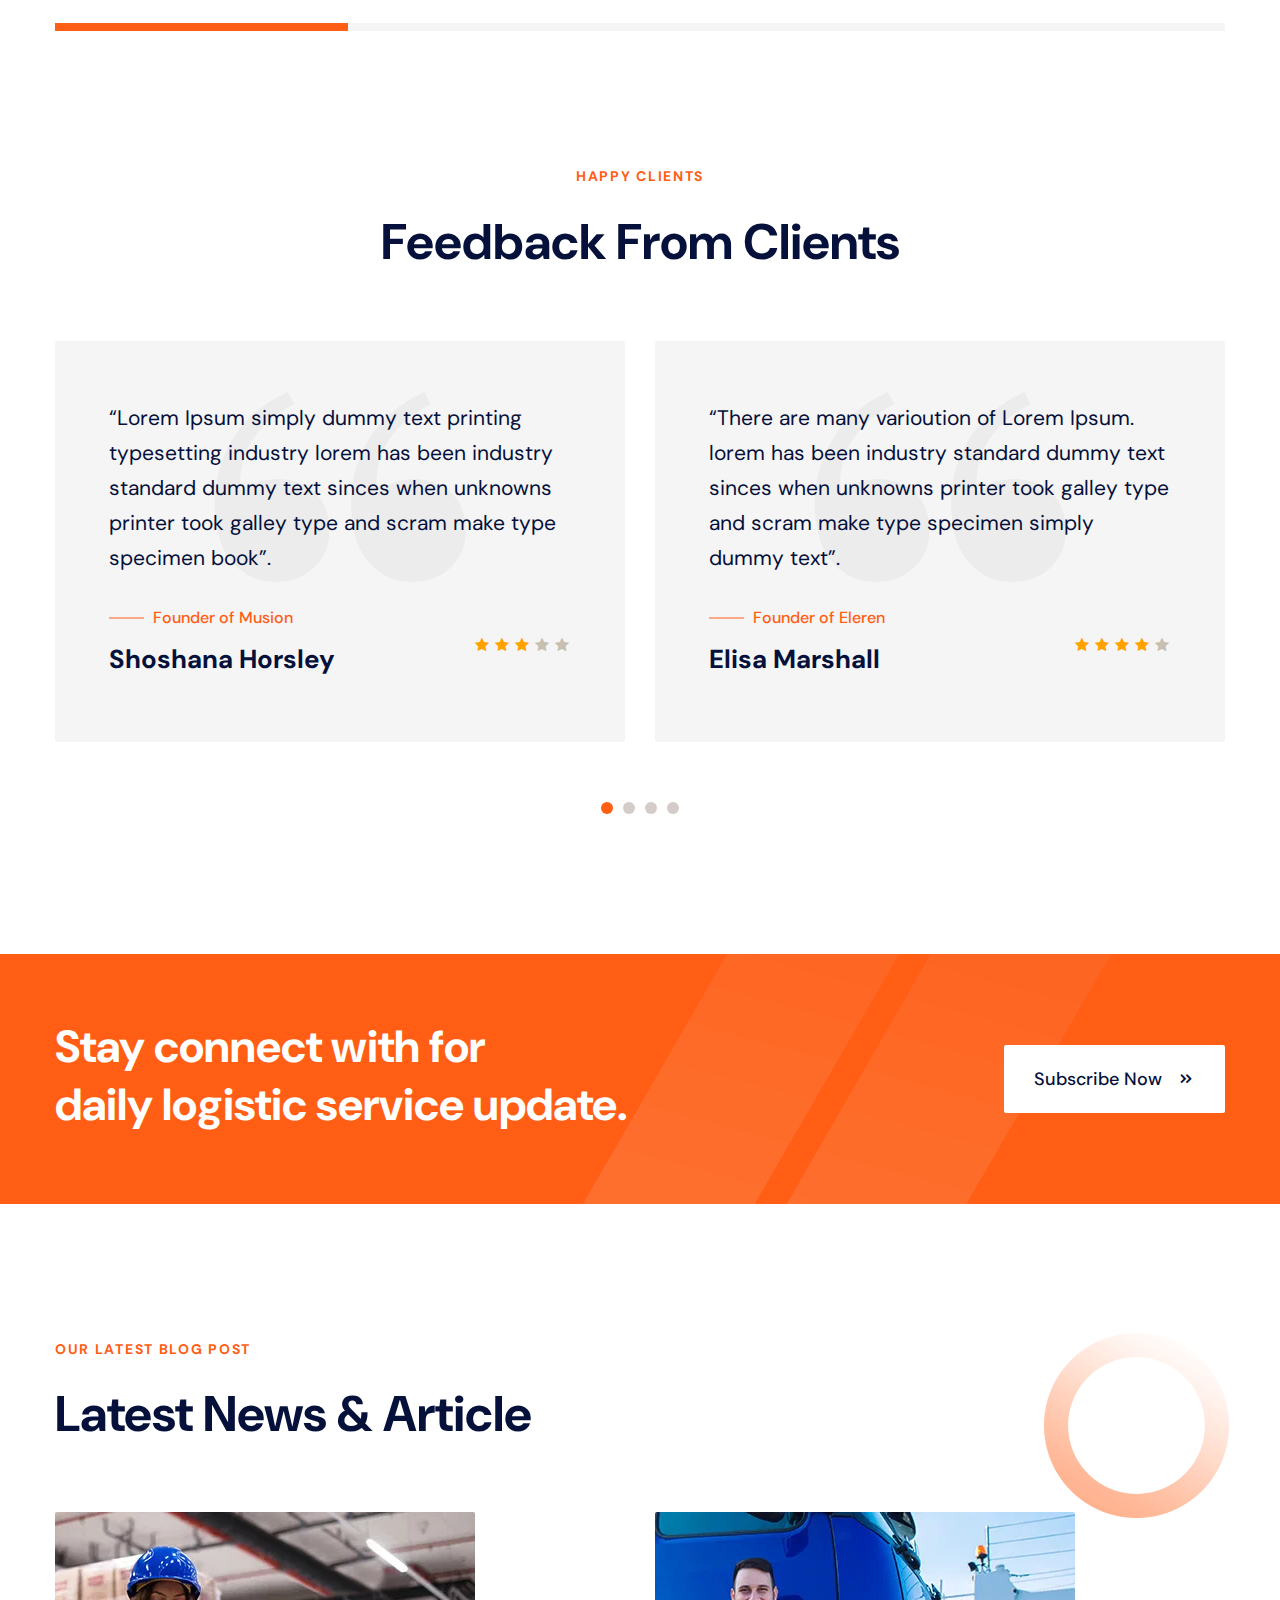
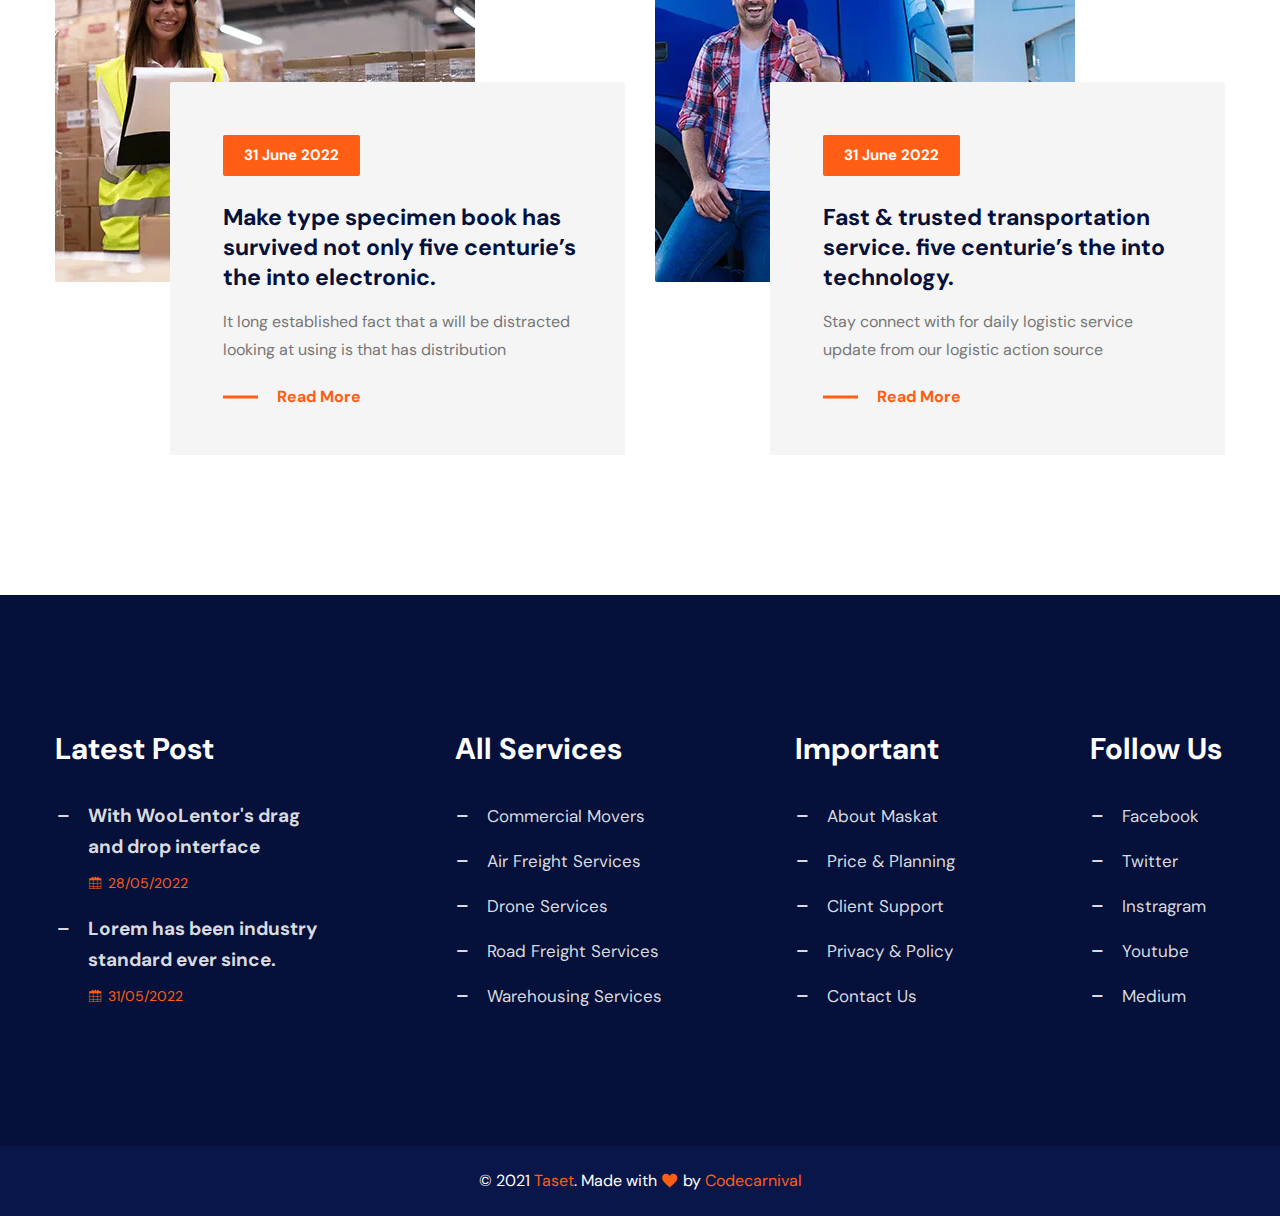
==== commit 575b4f05: "Merge pull request #2 from ayush-310/Ritvik" ====
--- a/template.hasthemes.com/taset/taset/index.html
+++ b/template.hasthemes.com/taset/taset/index.html
@@ -45,19 +45,45 @@
           <div class="col-4 col-sm-6 col-lg-2">
             <div class="header-logo-area">
               <a href="index.html">
-                <img class="logo-main" src="assets/img/logo2.png" alt="Logo" width="161" height="48" />
-                  <img class="logo-light" src="assets/img/logo2.png" alt="Logo" width="161" height="48" />
+                <img class="logo-main" src="assets/img/logo.webp" alt="Logo" width="161" height="48" />
+                <img class="logo-light" src="assets/img/logo-light.webp" alt="Logo" width="161" height="48" />
               </a>
             </div>
           </div>
           <div class="col-lg-7 d-none d-lg-block">
             <div class="header-navigation-area">
               <ul class="main-menu nav position-relative">
-                <li class="active"><a href="index.html">Home</a></li>
-                <li class="has-submenu"><a href="about.html">About</a></li>
-                <li class="has-submenu"><a href="projects.html">Festivals</a></li>
-                <li class="has-submenu"><a href="blog.html">Ceremony</a></li>
-                <li class="has-submenu"><a href="contact.html">Contact</a></li>
+                <li><a href="index.html">Home</a></li>
+                <li class="has-submenu"><a href="services.html">Services</a>
+                  <ul class="submenu-nav">
+                    <li><a href="services.html">Services</a></li>
+                    <li><a href="service-details.html">Service Details</a></li>
+                  </ul>
+                </li>
+                <li class="has-submenu"><a href="projects.html">Portfolio</a>
+                  <ul class="submenu-nav">
+                    <li><a href="projects.html">Portfolio</a></li>
+                    <li><a href="project-details.html">Portfolio Details</a></li>
+                  </ul>
+                </li>
+                <li class="has-submenu"><a href="index.html">About Us</a>
+                  <ul class="submenu-nav">
+                    <li><a href="about.html">About</a></li>
+                    <li><a href="coming-soon.html">Coming soon</a></li>
+                    <li><a href="page-not-found.html">404</a></li>
+                  </ul>
+                </li>
+                <li class="has-submenu"><a href="blog.html">Blog</a>
+                  <ul class="submenu-nav">
+                    <li><a href="blog.html">Blog 3 Column</a></li>
+                    <li><a href="blog-4-column.html">Blog 4 Column</a></li>
+                    <li><a href="blog-left-sidebar.html">Blog Left Sidebar</a></li>
+                    <li><a href="blog-right-sidebar.html">Blog Right Sidebar</a></li>
+                    <li><a href="blog.html">Blog No Sidebar</a></li>
+                    <li><a href="blog-details.html">Blog Details</a></li>
+                  </ul>
+                </li>
+                <li><a href="contact.html">Contact</a></li>
               </ul>
             </div>
           </div>
--- a/template.hasthemes.com/taset/taset/assets/css/style.css
+++ b/template.hasthemes.com/taset/taset/assets/css/style.css
@@ -5718,7 +5718,7 @@
 }
 .portfolio-item .inner-content .thumb img {
   width: 100%;
-  height: 400px;
+  height: 300px;
 }
 .portfolio-item .inner-content .thumb:before {
   background-color: #05103b;
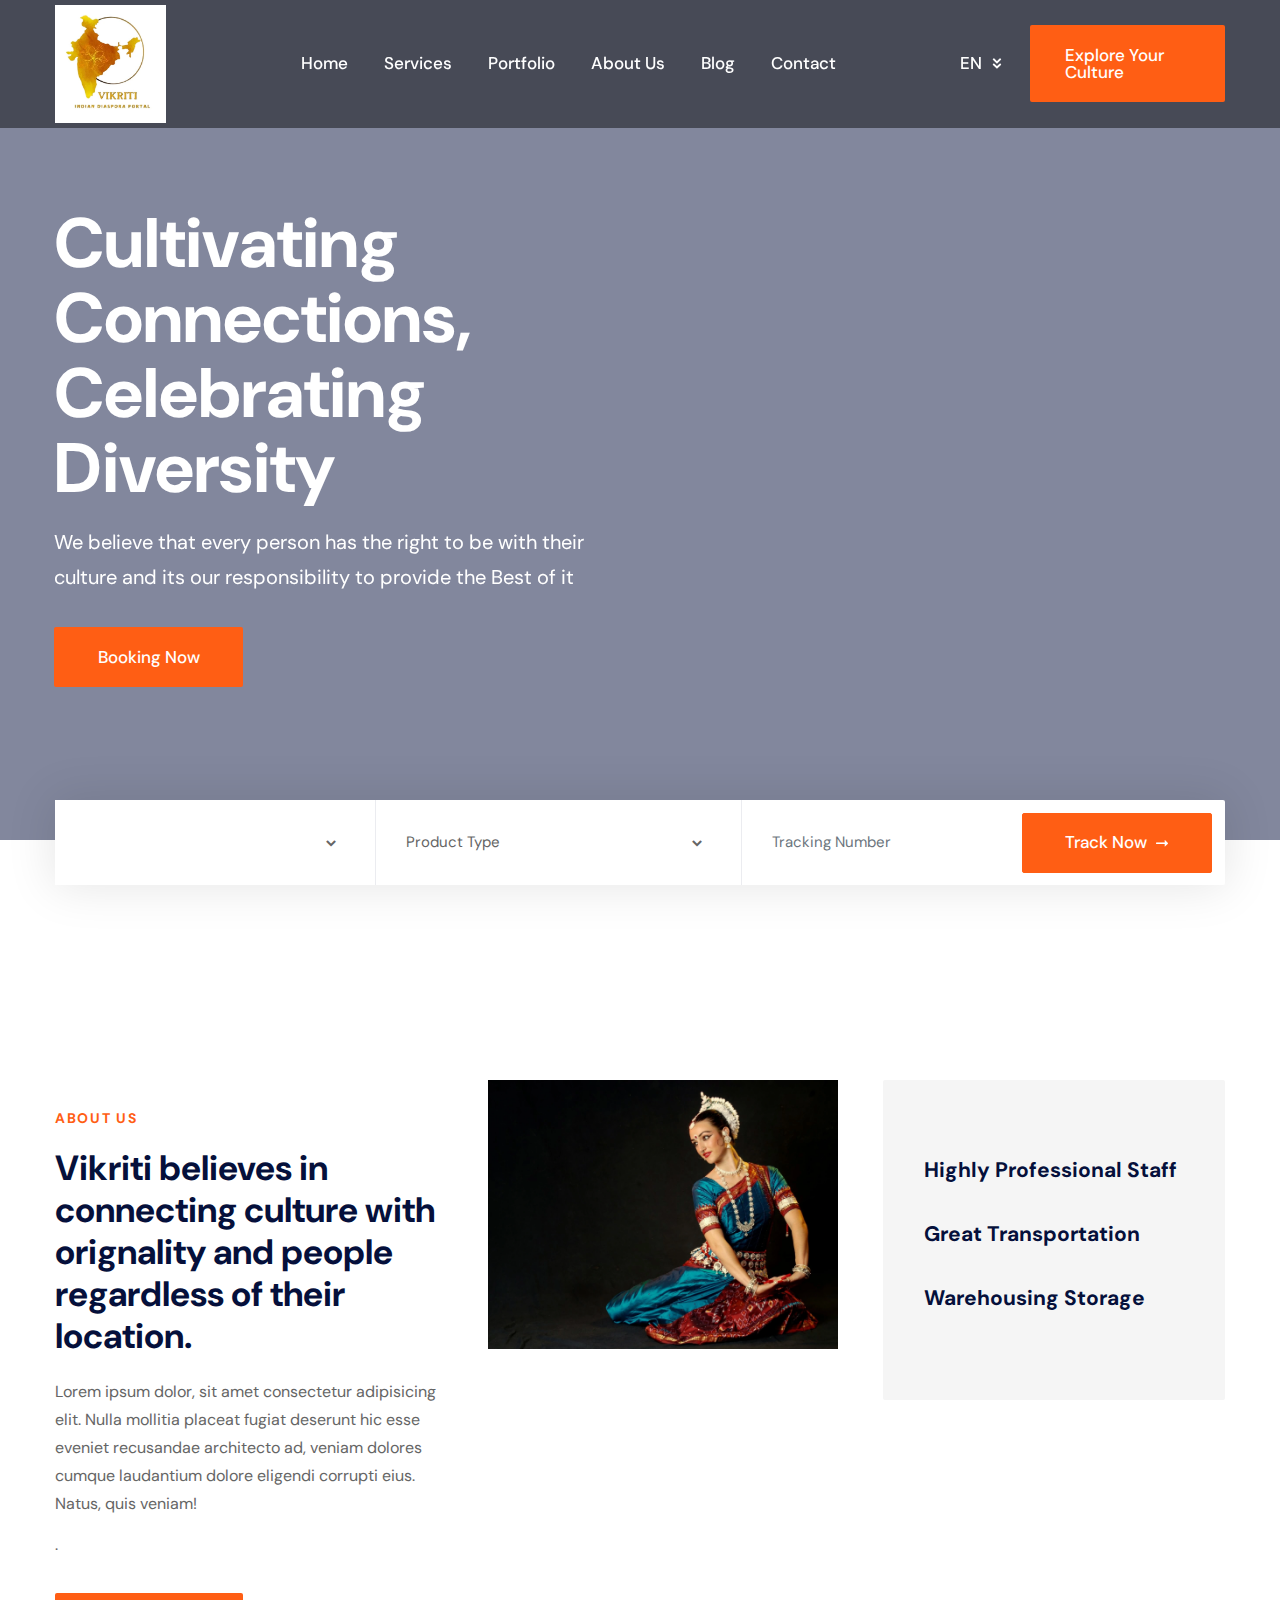
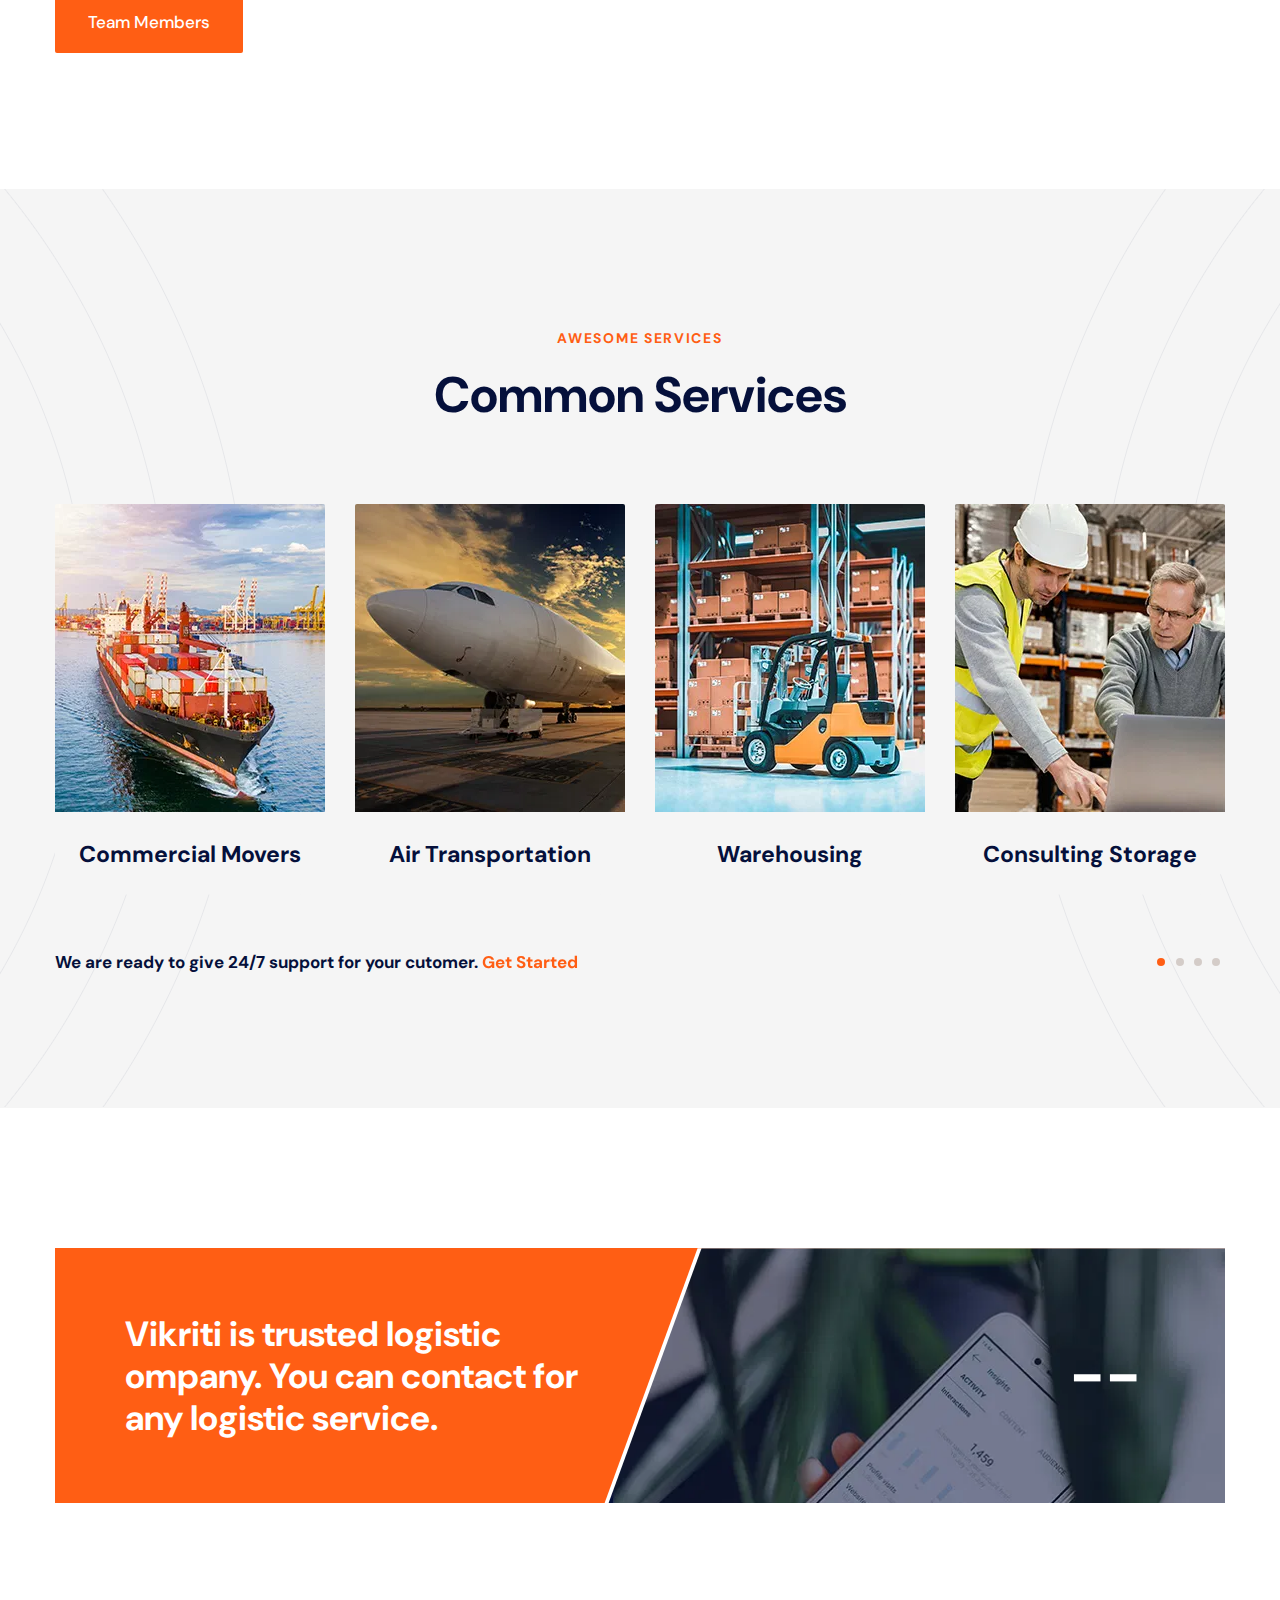
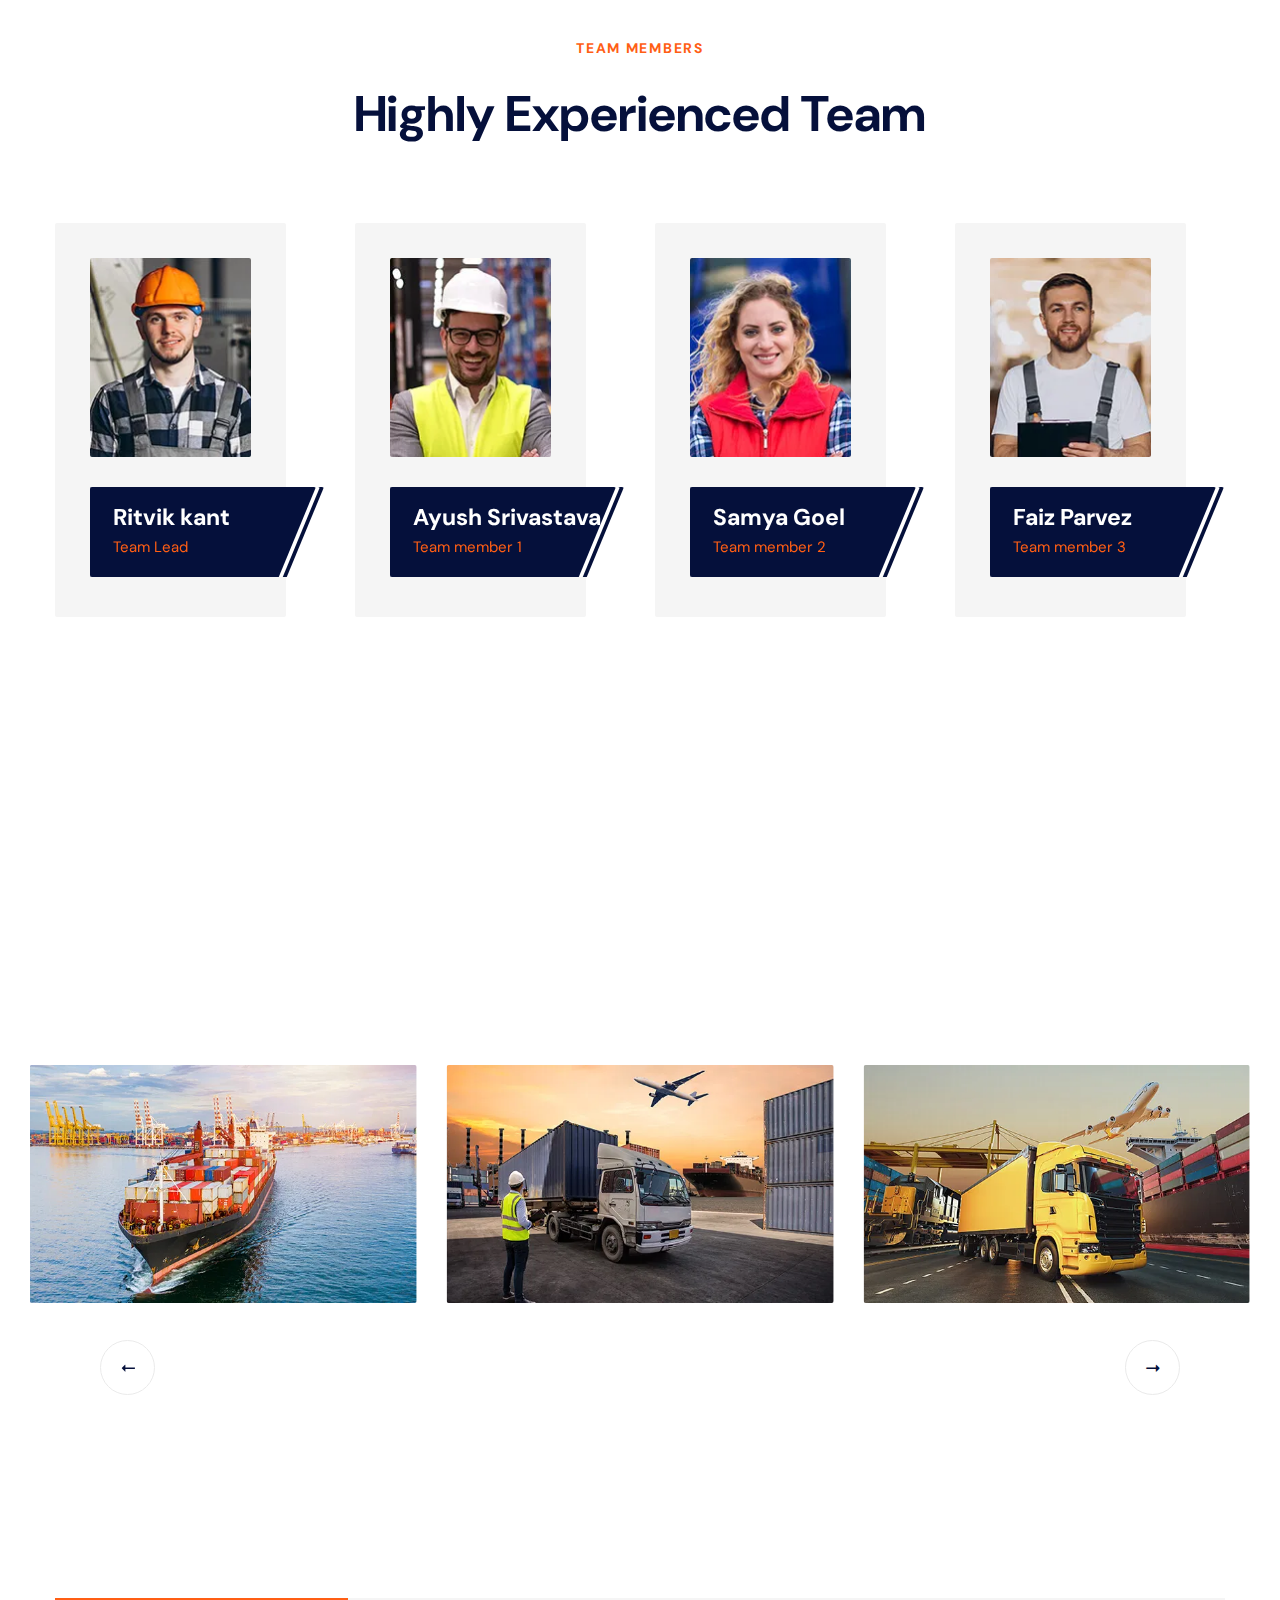
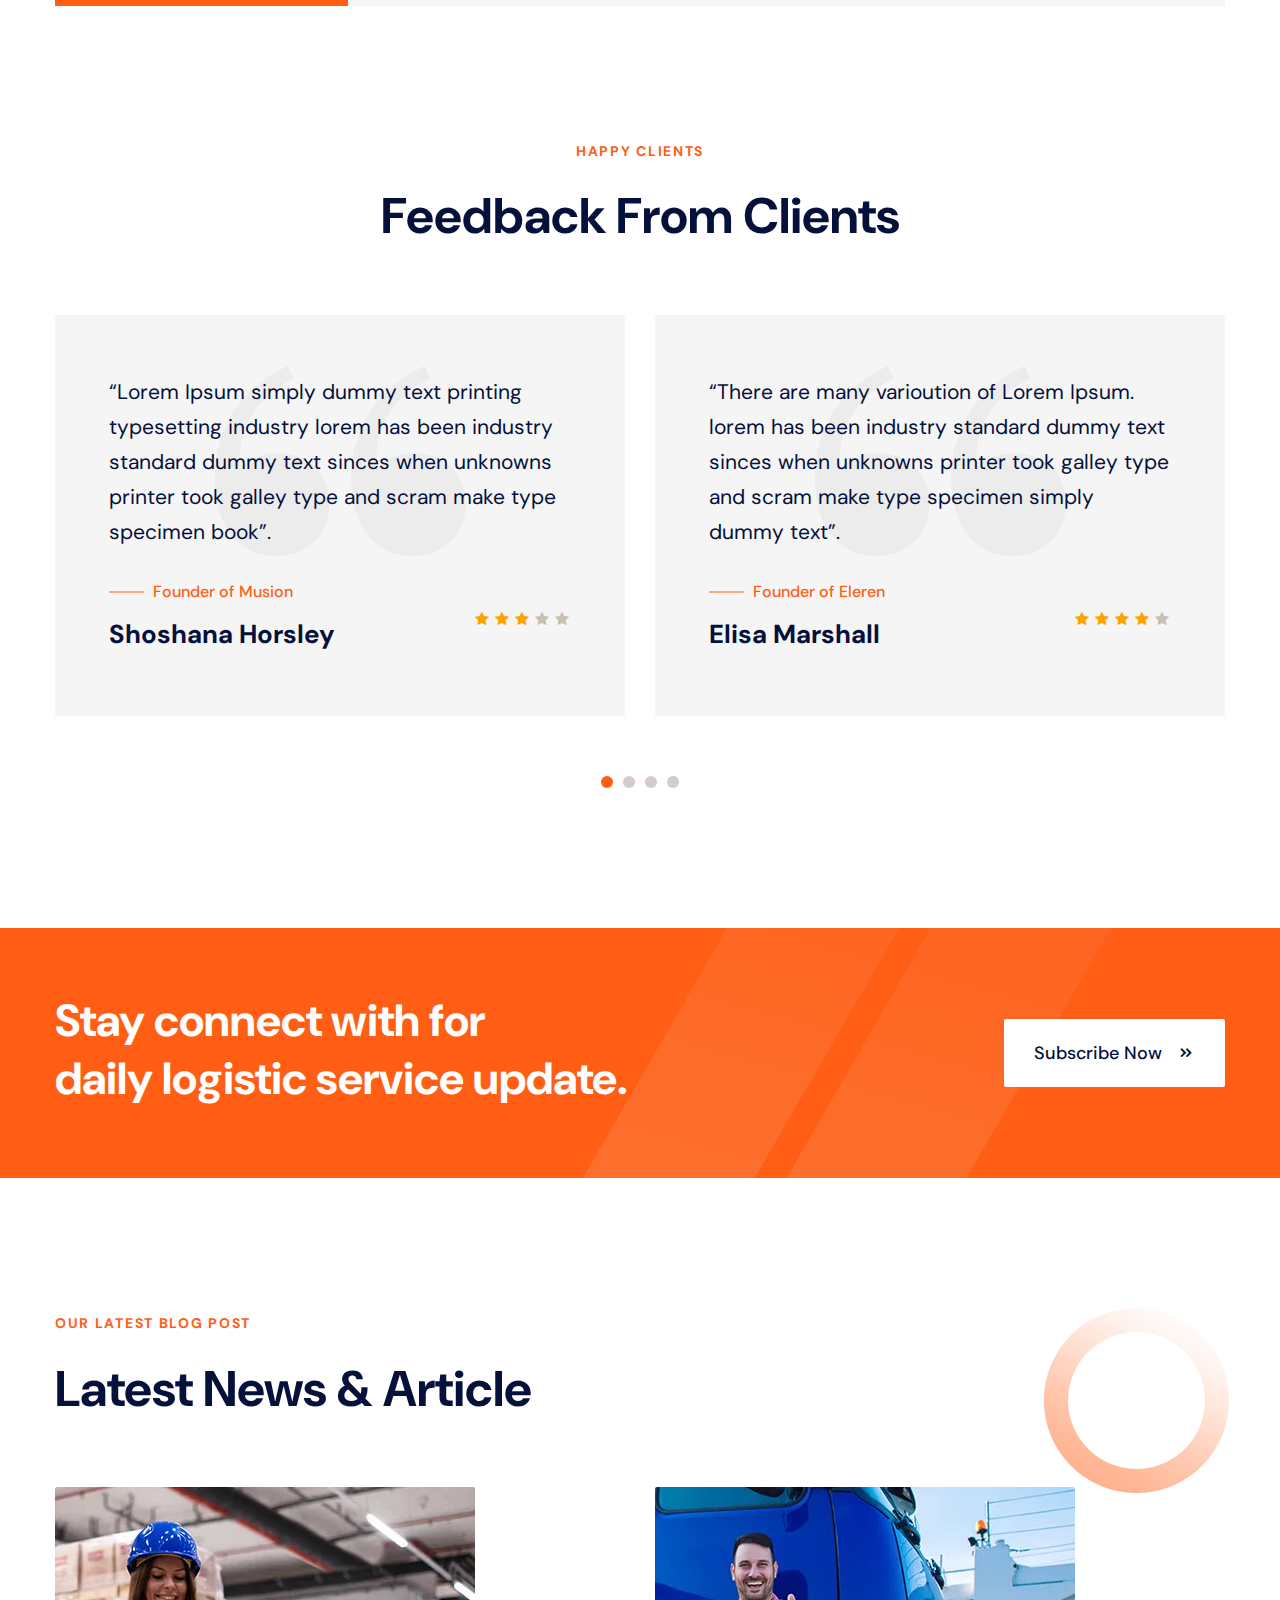
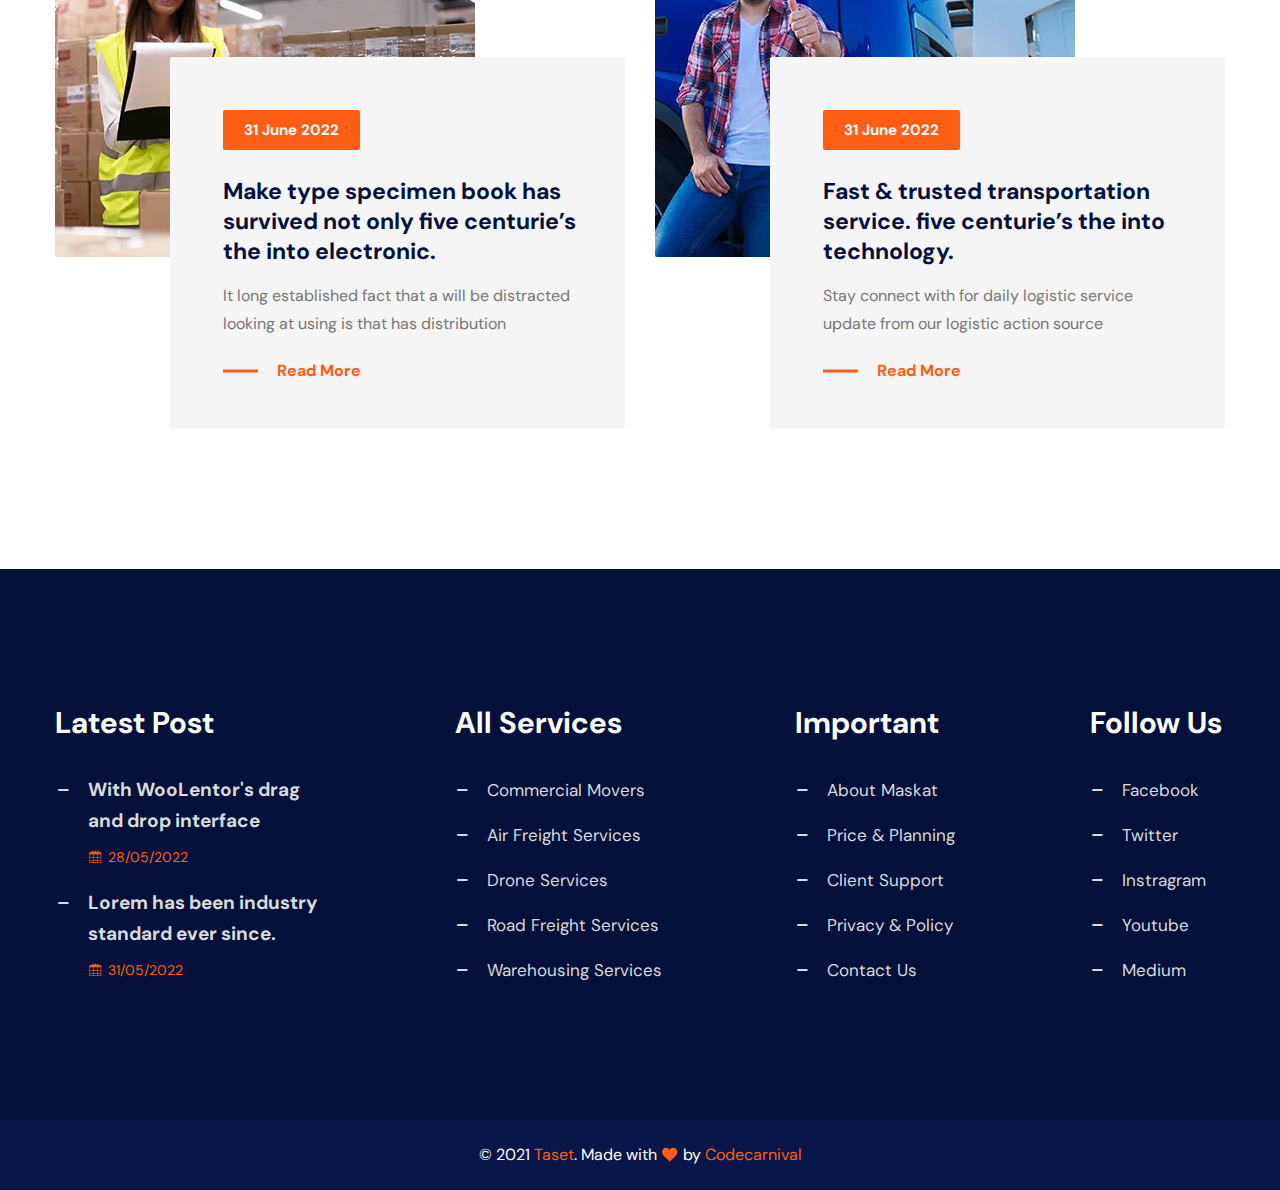
==== commit 809cf3f5: "more changes on favicon and logo and textual changes" ====
--- a/template.hasthemes.com/taset/taset/index.html
+++ b/template.hasthemes.com/taset/taset/index.html
@@ -98,7 +98,7 @@
                 </ul>
               </div>
               <div class="header-action-btn">
-                <a class="btn-theme" href="contact.html"><span>Get A Quote</span></a>
+                <a class="btn-theme" href="contact.html"><span>Explore your Culture</span></a>
               </div>
               <button class="btn-menu d-lg-none" type="button" data-bs-toggle="offcanvas" data-bs-target="#offcanvasWithBothOptions" aria-controls="offcanvasWithBothOptions">
                 <span class="icon-line"></span>
@@ -129,10 +129,10 @@
                         <div class="content">
                           <div class="inner-content">
                             <div class="wrap-one">
-                              <h2>Fast & trusted transportation service.</h2>
+                              <h2>Cultivating Connections, Celebrating Diversity</h2>
                             </div>
                             <div class="wrap-two">
-                              <p>It is long established fact that reader will be distracted readable content of page when looking.</p>
+                              <p>We believe that every person has the right to be with their culture and its our responsibility to provide the Best of it</p>
                             </div>
                             <div class="wrap-three">
                               <a href="contact.html" class="btn-theme">Booking Now</a>
@@ -168,10 +168,10 @@
               <form class="tracking-searchbox">
                 <div class="track-dropdown">
                   <select class="form-control select-dropdown">
-                    <option selected="">Shipment Type</option>
-                    <option value="lan1">Shipment One</option>
-                    <option value="lan2">Shipment Two</option>
-                    <option value="lan3">Shipment Three</option>
+                    <option selected=""></option>
+                    <option value="lan1">S</option>
+                    <option value="lan2">S</option>
+                    <option value="lan3">Sh</option>
                   </select>
                 </div>
                 <div class="track-dropdown style-two">
@@ -200,9 +200,9 @@
             <div class="about-content">
               <div class="section-title">
                 <h4 class="subtitle">ABOUT US</h4>
-                <h2 class="title">Strist is world famous logistic partner over 38 years of experience.</h2>
-                <p>It long established fact a reader will be distracted the readable content of a pages when looking layout point using is that has more less normal distribution making it look like readable.</p>
-                <p>It long established fact a reader will be distracted the readable content of a pages when looking layout point using is that has more less normal distribution making it look like readable.</p>
+                <h2 class="title">Vikriti believes in connecting culture with orignality and people regardless of their location.</h2>
+                <p>Lorem ipsum dolor, sit amet consectetur adipisicing elit. Nulla mollitia placeat fugiat deserunt hic esse eveniet recusandae architecto ad, veniam dolores cumque laudantium dolore eligendi corrupti eius. Natus, quis veniam!</p>
+                <p> .</p>
                 <a href="about.html" class="btn-theme">Team Members</a>
               </div>
             </div>
@@ -216,15 +216,12 @@
             <div class="featured-wrp">
               <div class="featured-item">
                 <h4 class="title"><a href="about.html">Highly Professional Staff</a></h4>
-                <p>It long estabhed fact that reader readab content page when looking point using that less</p>
               </div>
               <div class="featured-item">
                 <h4 class="title"><a href="about.html">Great Transportation</a></h4>
-                <p>It long estabhed fact that reader readab content page when looking point using that less</p>
               </div>
               <div class="featured-item">
                 <h4 class="title"><a href="about.html">Warehousing Storage</a></h4>
-                <p>It long estabhed fact that reader readab content page when looking point using that less</p>
               </div>
             </div>
           </div>
@@ -240,7 +237,7 @@
           <div class="col-lg-12 m-auto">
             <div class="section-title text-center">
               <h4 class="subtitle">AWESOME SERVICES</h4>
-              <h2 class="title">Logistic Services</h2>
+              <h2 class="title">Common Services</h2>
             </div>
           </div>
         </div>
@@ -327,12 +324,12 @@
             <div class="divider-wrap">
               <div class="column-left">
                 <div class="content">
-                  <p>Strist is trusted logistic ompany. You can contact for any logistic service.</p>
+                  <p>Vikriti is trusted logistic ompany. You can contact for any logistic service.</p>
                 </div>
               </div>
               <div class="column-right">
                 <div class="content">
-                  <h2 class="title">88 95 46 37</h2>
+                  <h2 class="title">--</h2>
                 </div>
               </div>
             </div>
@@ -365,8 +362,8 @@
                       </div>
                       <div class="content">
                         <div class="member-info">
-                          <h4 class="name">Keshia Mchugh</h4>
-                          <h6 class="designation">Delivery Manager</h6>
+                          <h4 class="name">Ritvik kant</h4>
+                          <h6 class="designation">Team Lead</h6>
                         </div>
                       </div>
                     </div>
@@ -378,8 +375,8 @@
                       </div>
                       <div class="content">
                         <div class="member-info">
-                          <h4 class="name">Robin Justice</h4>
-                          <h6 class="designation">Cargo Supervisor</h6>
+                          <h4 class="name">Ayush Srivastava</h4>
+                          <h6 class="designation">Team member 1 </h6>
                         </div>
                       </div>
                     </div>
@@ -391,8 +388,8 @@
                       </div>
                       <div class="content">
                         <div class="member-info">
-                          <h4 class="name">Kandis Justice</h4>
-                          <h6 class="designation">Cargo Supervisor</h6>
+                          <h4 class="name">Samya Goel</h4>
+                          <h6 class="designation">Team member 2</h6>
                         </div>
                       </div>
                     </div>
@@ -404,8 +401,8 @@
                       </div>
                       <div class="content">
                         <div class="member-info">
-                          <h4 class="name">Sacha Preston</h4>
-                          <h6 class="designation">Delivery Manager</h6>
+                          <h4 class="name">Faiz Parvez</h4>
+                          <h6 class="designation">Team member 3</h6>
                         </div>
                       </div>
                     </div>
@@ -441,8 +438,8 @@
                         <a href="project-details.html"><img src="assets/img/projects/w1.webp" alt="Image" width="564" height="347"></a>
                       </div>
                       <div class="content">
-                        <h4 class="title"><a href="project-details.html">Security System Cargo</a></h4>
-                        <h6 class="category"><a href="projects.html">Transportation Project</a></h6>
+                        <h4 class="title"><a href="project-details.html">o</a></h4>
+                        <h6 class="category"><a href="projects.html"></a></h6>
                       </div>
                     </div>
                   </div>
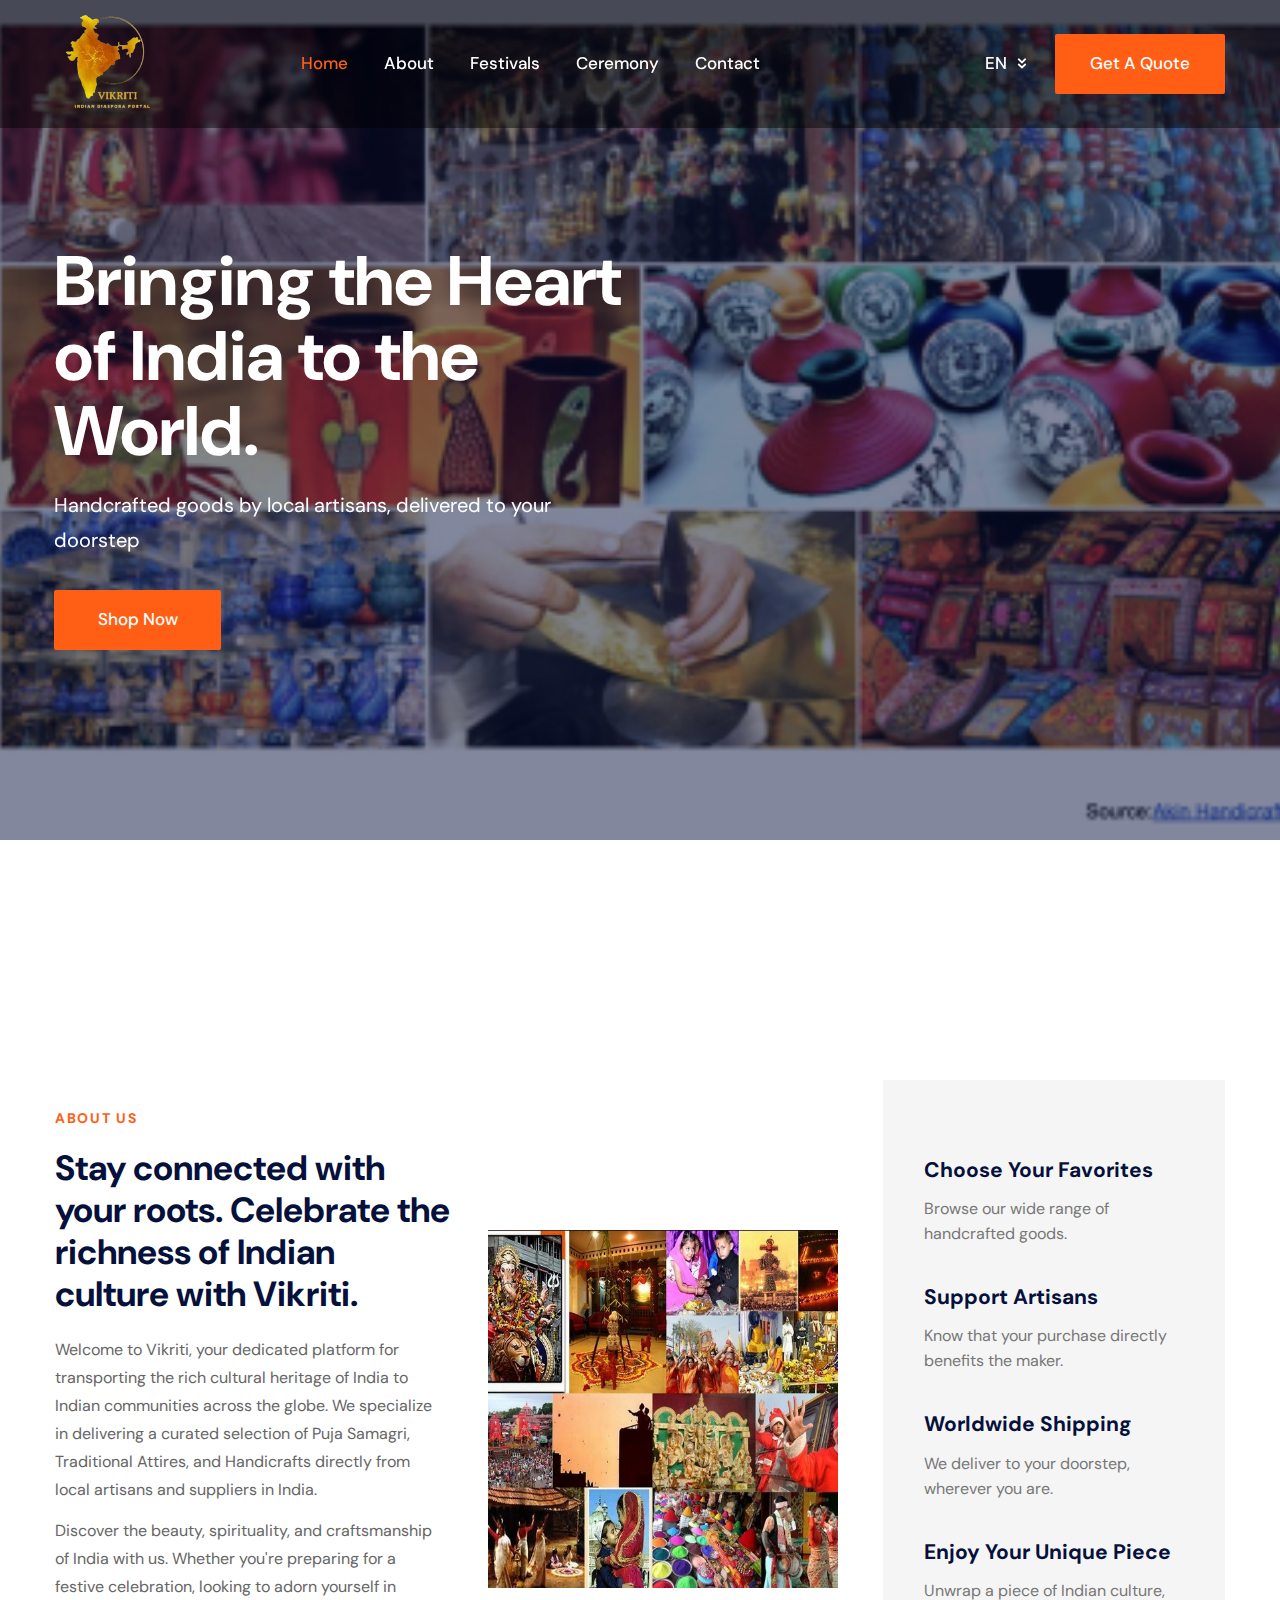
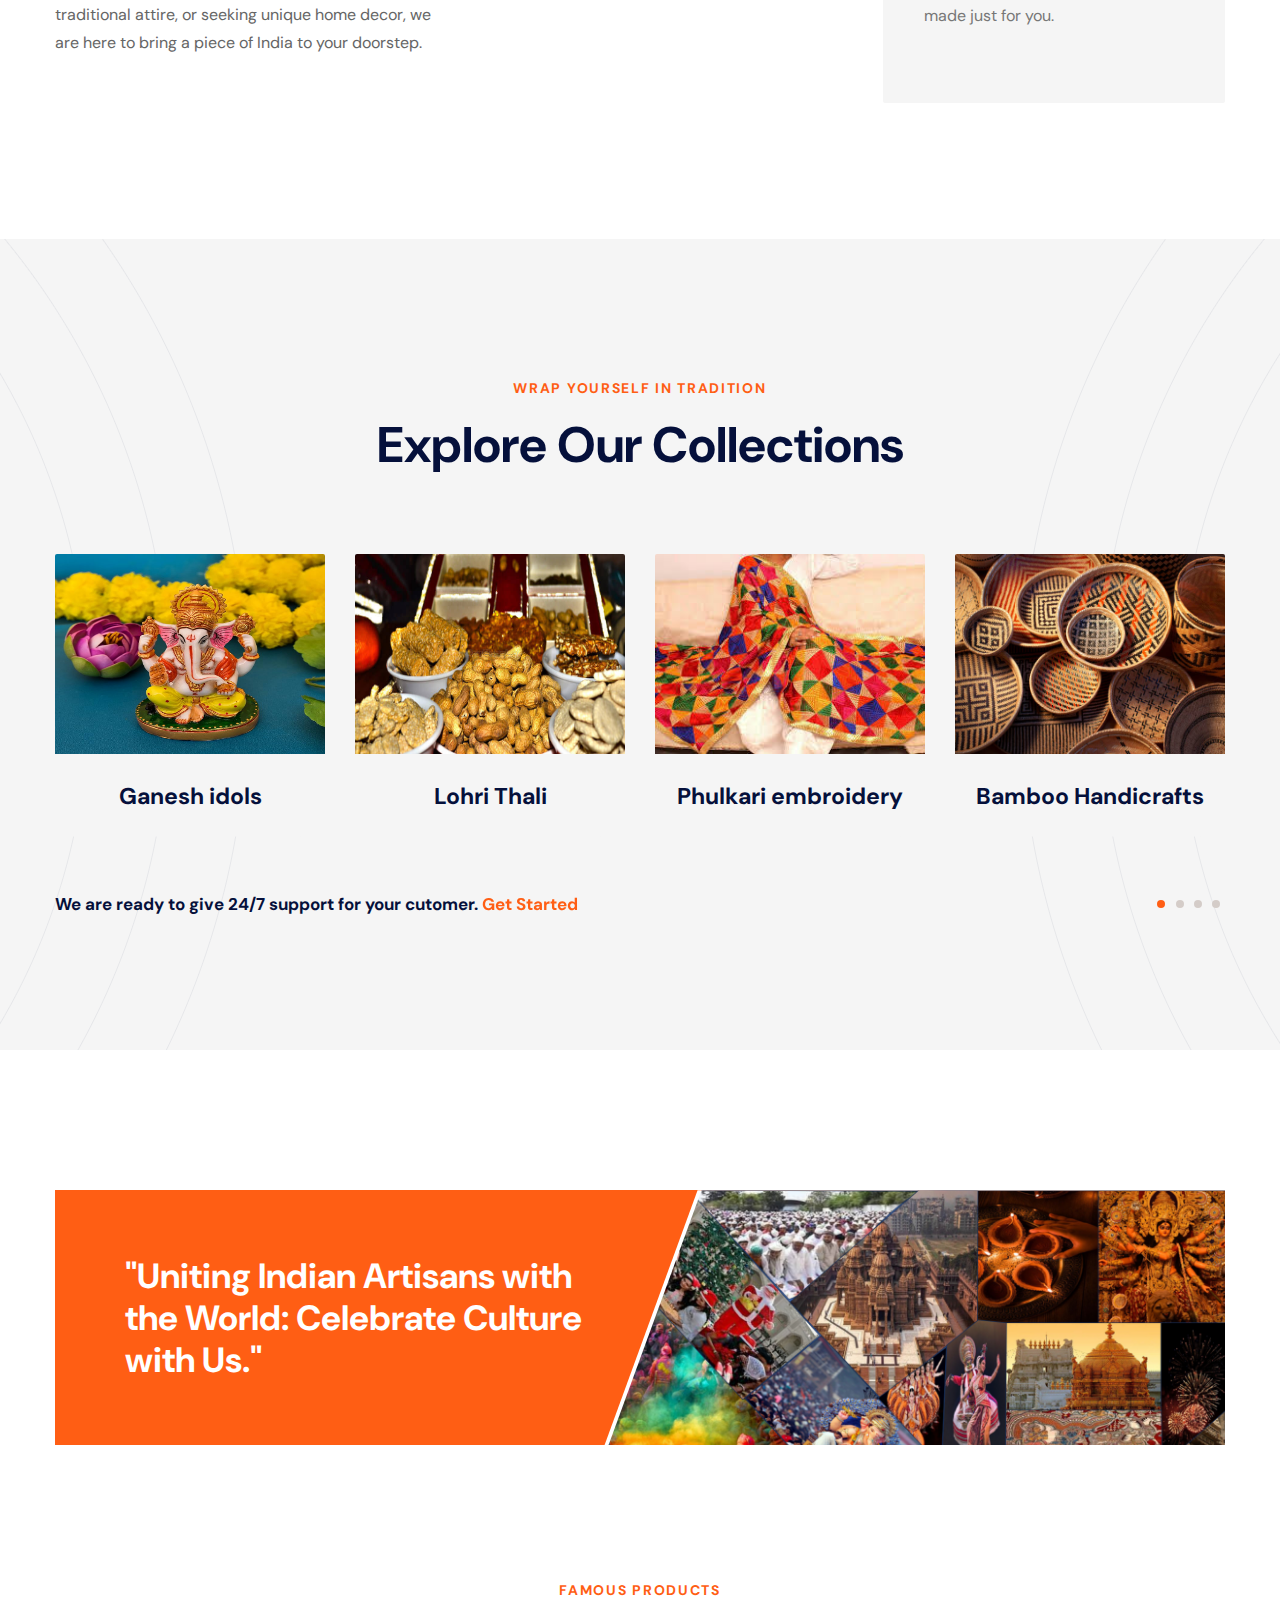
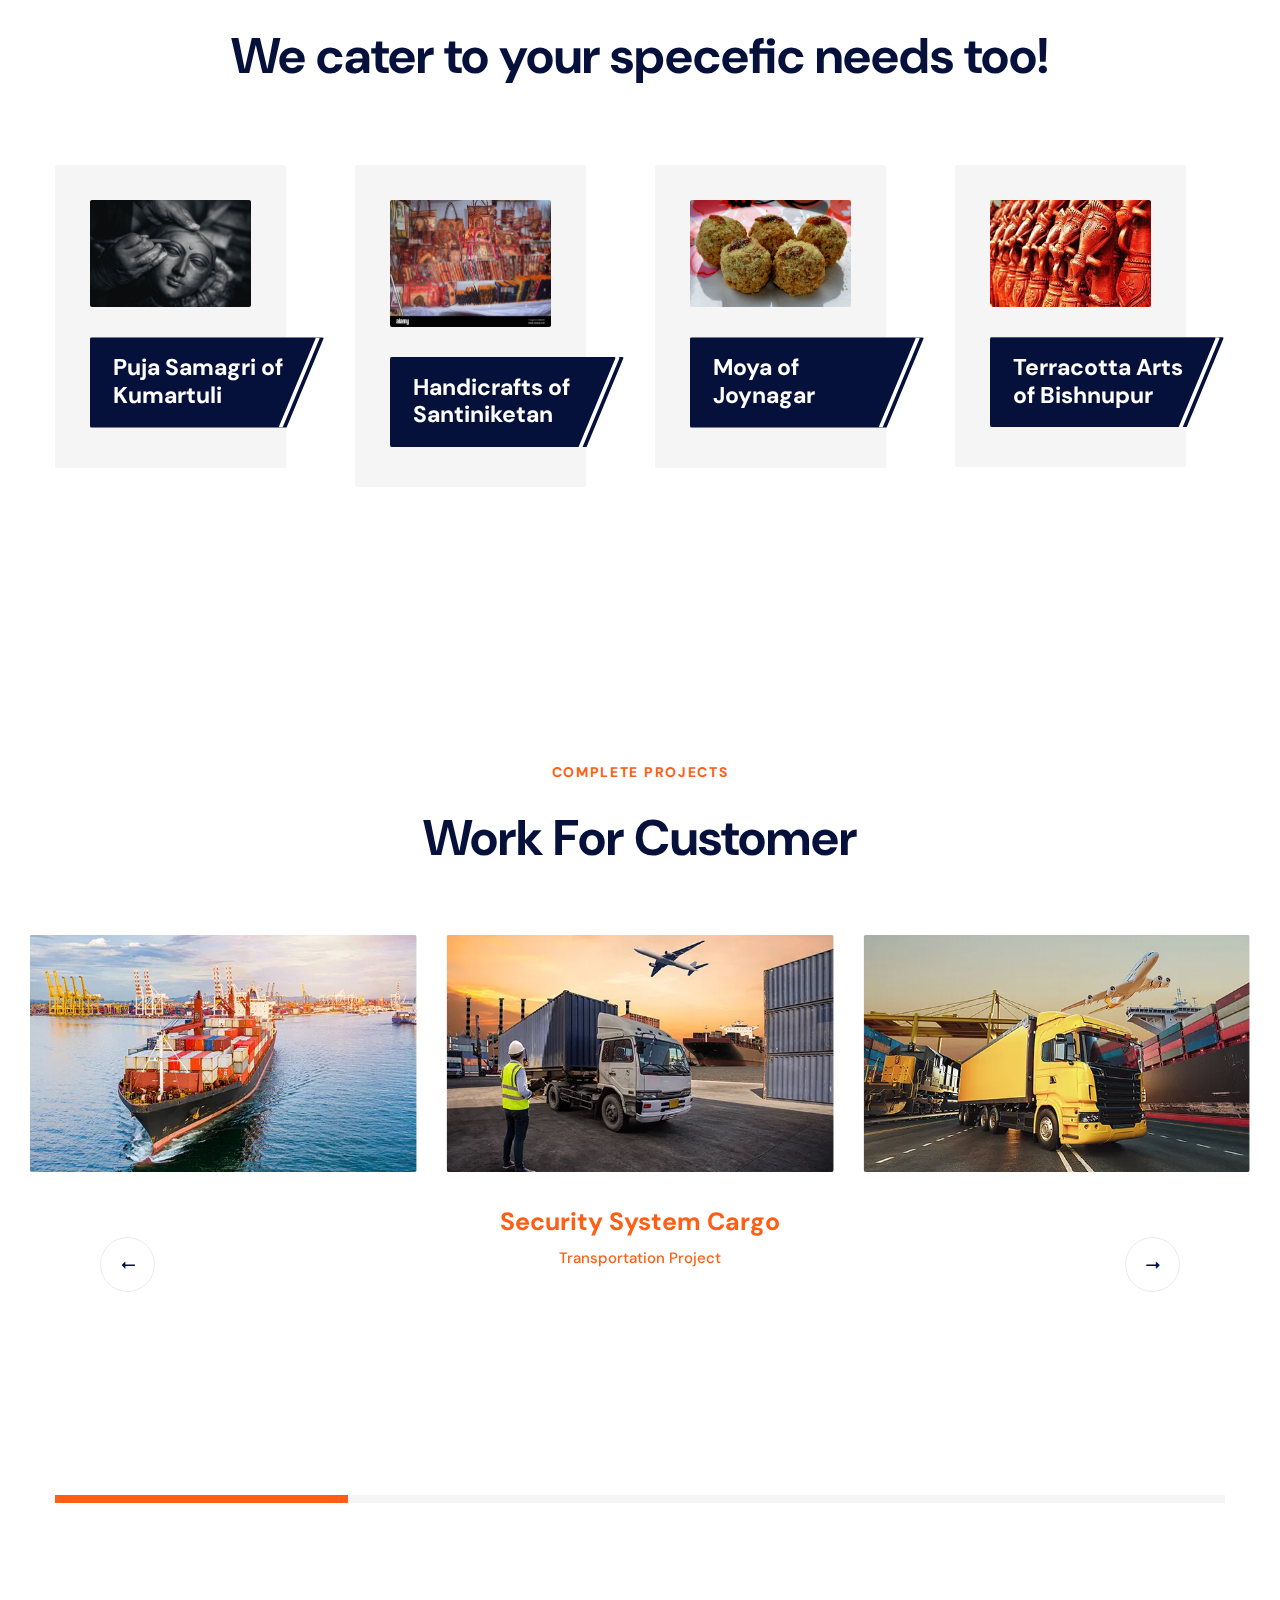
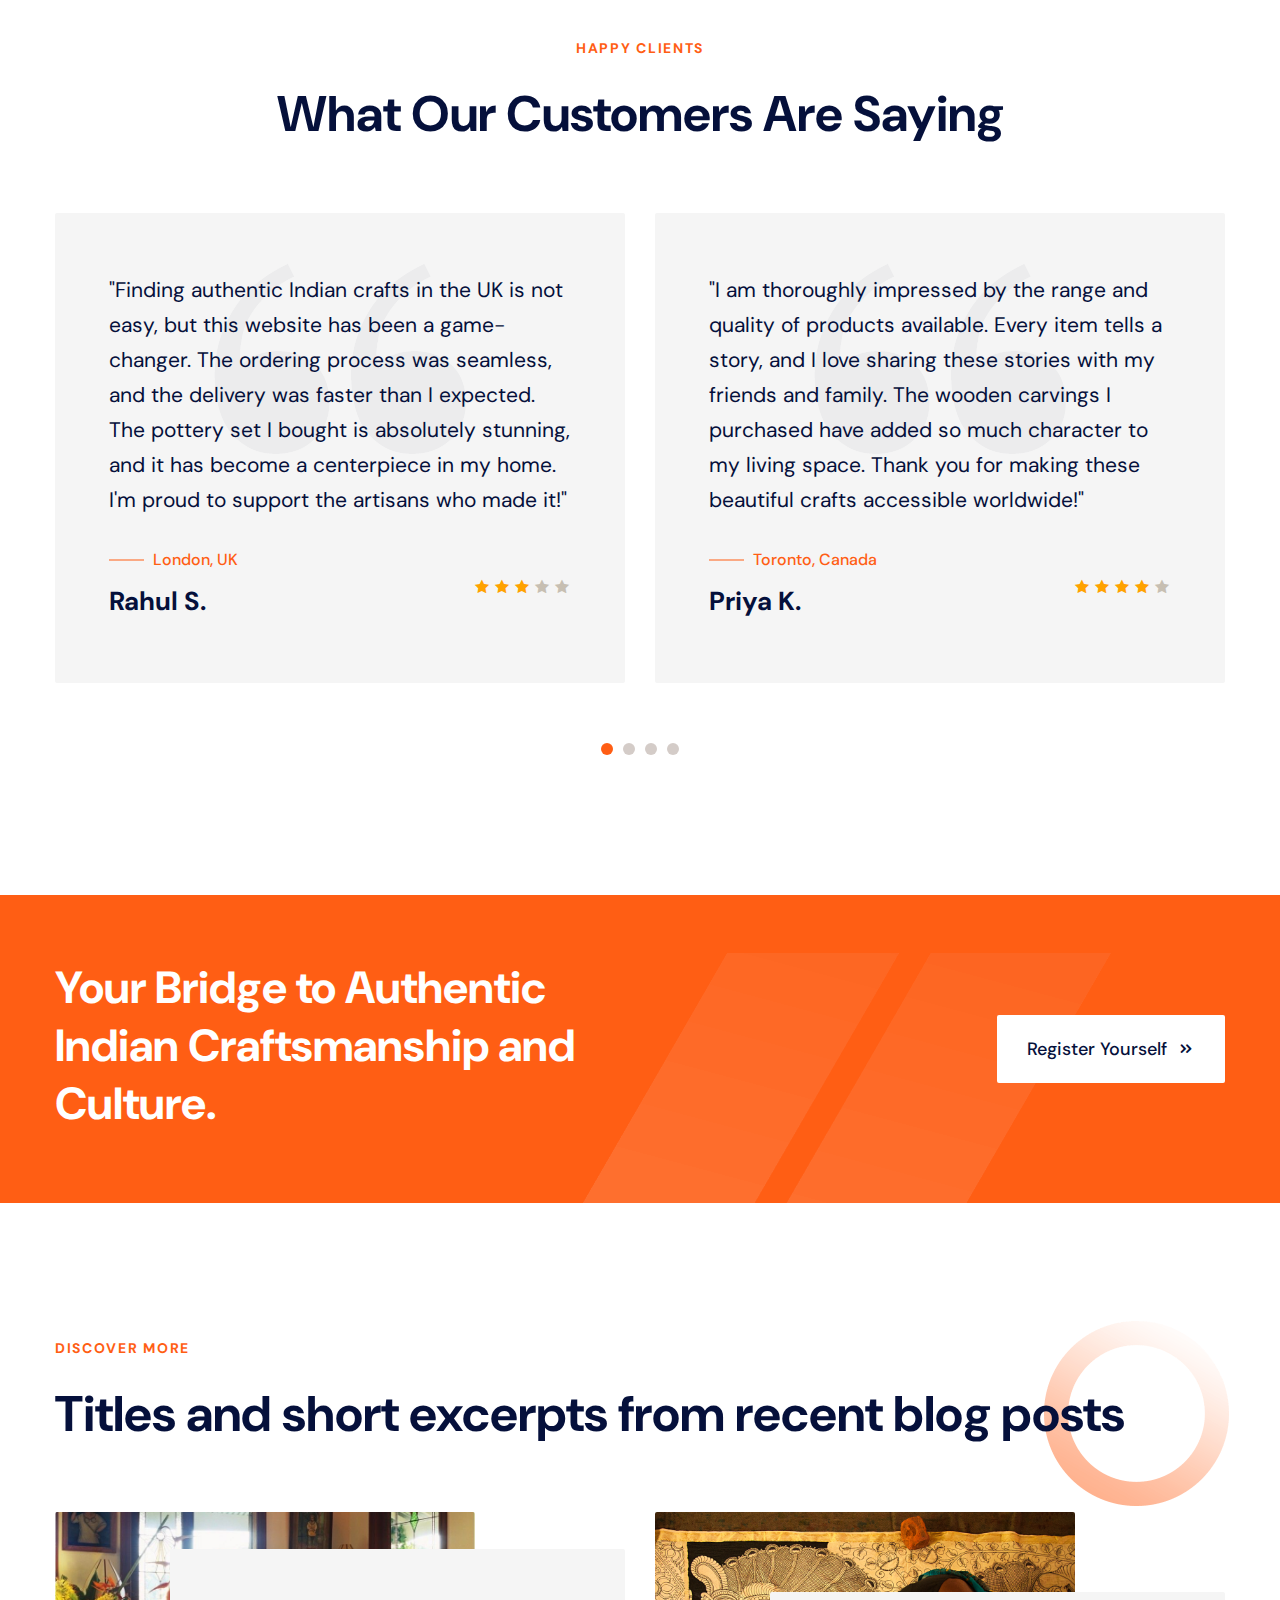
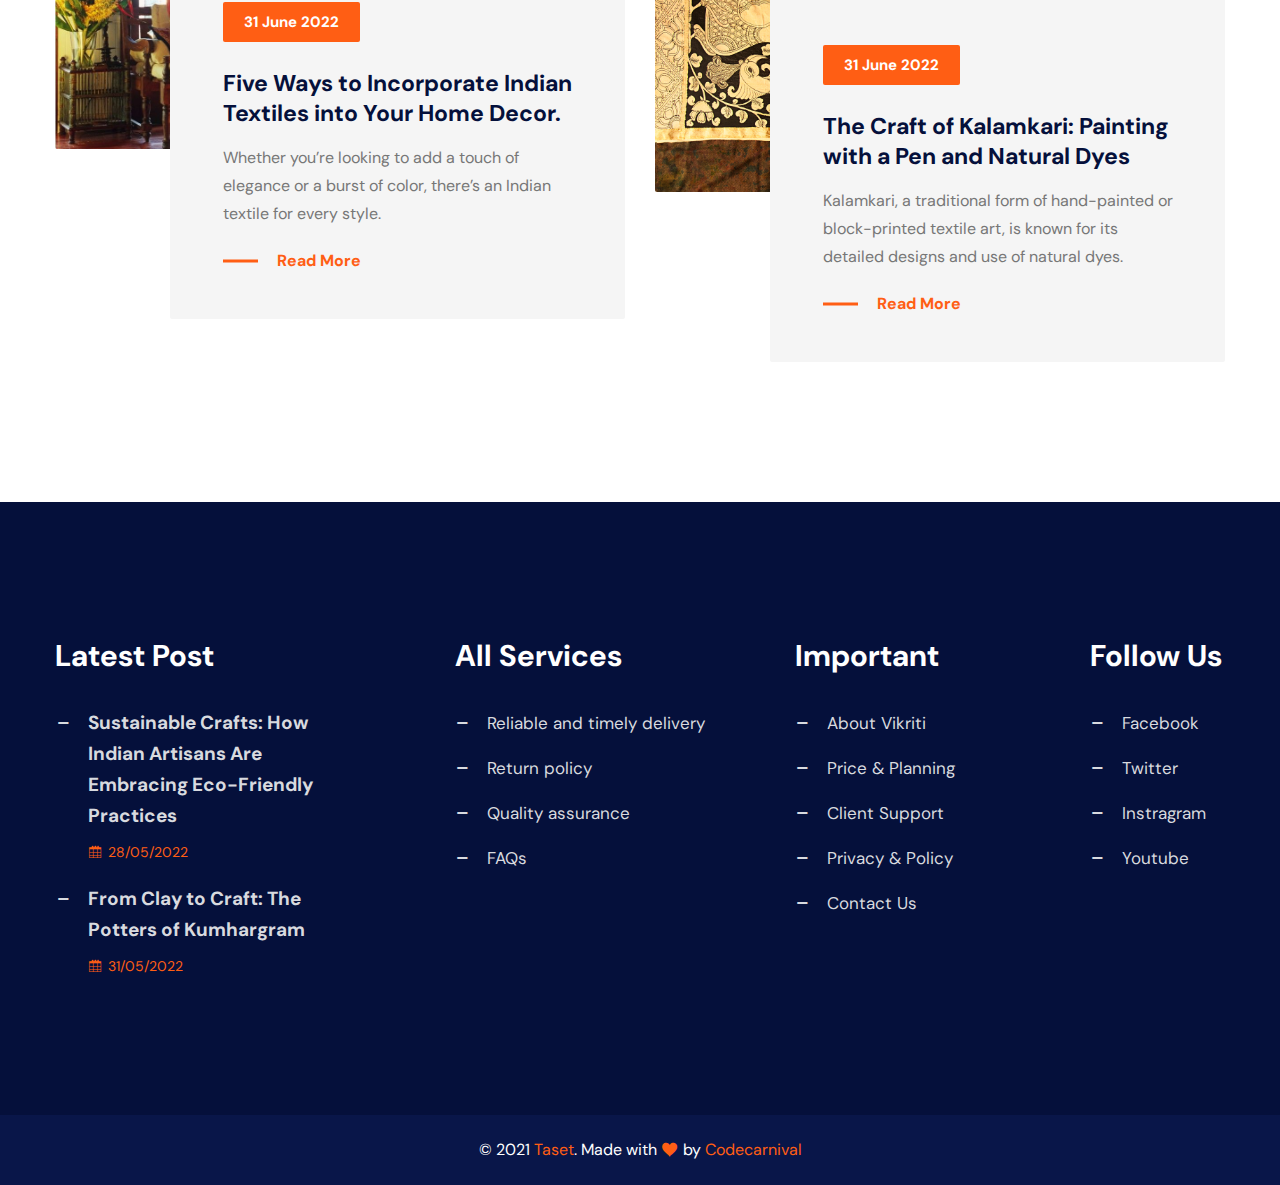
==== commit 34ef1380: "Merge branch 'pratishtha' of github.com:ayush-310/Diaspora into faiz" ====
--- a/template.hasthemes.com/taset/taset/index.html
+++ b/template.hasthemes.com/taset/taset/index.html
@@ -45,45 +45,19 @@
           <div class="col-4 col-sm-6 col-lg-2">
             <div class="header-logo-area">
               <a href="index.html">
-                <img class="logo-main" src="assets/img/logo.webp" alt="Logo" width="161" height="48" />
-                <img class="logo-light" src="assets/img/logo-light.webp" alt="Logo" width="161" height="48" />
+                <img class="logo-main" src="assets/img/logo2.png" alt="Logo" width="161" height="48" />
+                  <img class="logo-light" src="assets/img/logo2.png" alt="Logo" width="161" height="48" />
               </a>
             </div>
           </div>
           <div class="col-lg-7 d-none d-lg-block">
             <div class="header-navigation-area">
               <ul class="main-menu nav position-relative">
-                <li><a href="index.html">Home</a></li>
-                <li class="has-submenu"><a href="services.html">Services</a>
-                  <ul class="submenu-nav">
-                    <li><a href="services.html">Services</a></li>
-                    <li><a href="service-details.html">Service Details</a></li>
-                  </ul>
-                </li>
-                <li class="has-submenu"><a href="projects.html">Portfolio</a>
-                  <ul class="submenu-nav">
-                    <li><a href="projects.html">Portfolio</a></li>
-                    <li><a href="project-details.html">Portfolio Details</a></li>
-                  </ul>
-                </li>
-                <li class="has-submenu"><a href="index.html">About Us</a>
-                  <ul class="submenu-nav">
-                    <li><a href="about.html">About</a></li>
-                    <li><a href="coming-soon.html">Coming soon</a></li>
-                    <li><a href="page-not-found.html">404</a></li>
-                  </ul>
-                </li>
-                <li class="has-submenu"><a href="blog.html">Blog</a>
-                  <ul class="submenu-nav">
-                    <li><a href="blog.html">Blog 3 Column</a></li>
-                    <li><a href="blog-4-column.html">Blog 4 Column</a></li>
-                    <li><a href="blog-left-sidebar.html">Blog Left Sidebar</a></li>
-                    <li><a href="blog-right-sidebar.html">Blog Right Sidebar</a></li>
-                    <li><a href="blog.html">Blog No Sidebar</a></li>
-                    <li><a href="blog-details.html">Blog Details</a></li>
-                  </ul>
-                </li>
-                <li><a href="contact.html">Contact</a></li>
+                <li class="active"><a href="index.html">Home</a></li>
+                <li class="has-submenu"><a href="about.html">About</a></li>
+                <li class="has-submenu"><a href="projects.html">Festivals</a></li>
+                <li class="has-submenu"><a href="blog.html">Ceremony</a></li>
+                <li class="has-submenu"><a href="contact.html">Contact</a></li>
               </ul>
             </div>
           </div>
@@ -98,7 +72,7 @@
                 </ul>
               </div>
               <div class="header-action-btn">
-                <a class="btn-theme" href="contact.html"><span>Explore your Culture</span></a>
+                <a class="btn-theme" href="contact.html"><span>Get A Quote</span></a>
               </div>
               <button class="btn-menu d-lg-none" type="button" data-bs-toggle="offcanvas" data-bs-target="#offcanvasWithBothOptions" aria-controls="offcanvasWithBothOptions">
                 <span class="icon-line"></span>
@@ -122,20 +96,20 @@
             <div class="swiper-slide">
               <!-- Start Slide Item -->
               <div class="home-slider-item">
-                <div class="slider-content-area bg-img" data-bg-img="assets/img/slider/1.webp">
+                <div class="slider-content-area bg-img" data-bg-img="assets/img/home/1.home.png">
                   <div class="container">
                     <div class="row">
                       <div class="col-sm-12 col-md-6 col-lg-5 col-xl-6">
                         <div class="content">
                           <div class="inner-content">
                             <div class="wrap-one">
-                              <h2>Cultivating Connections, Celebrating Diversity</h2>
+                              <h2>Bringing the Heart of India to the World.</h2>
                             </div>
                             <div class="wrap-two">
-                              <p>We believe that every person has the right to be with their culture and its our responsibility to provide the Best of it</p>
+                              <p>Handcrafted goods by local artisans, delivered to your doorstep</p>
                             </div>
                             <div class="wrap-three">
-                              <a href="contact.html" class="btn-theme">Booking Now</a>
+                              <a href="contact.html" class="btn-theme">Shop Now</a>
                             </div>
                           </div>
                         </div>
@@ -160,7 +134,7 @@
     <!--== End Hero Area Wrapper ==-->
 
     <!--== Start Tracking Area Wrapper ==-->
-    <div>
+    <!-- <div>
       <div class="container">
         <div class="row">
           <div class="col-12">
@@ -168,10 +142,10 @@
               <form class="tracking-searchbox">
                 <div class="track-dropdown">
                   <select class="form-control select-dropdown">
-                    <option selected=""></option>
-                    <option value="lan1">S</option>
-                    <option value="lan2">S</option>
-                    <option value="lan3">Sh</option>
+                    <option selected="">Shipment Type</option>
+                    <option value="lan1">Shipment One</option>
+                    <option value="lan2">Shipment Two</option>
+                    <option value="lan3">Shipment Three</option>
                   </select>
                 </div>
                 <div class="track-dropdown style-two">
@@ -189,7 +163,7 @@
           </div>
         </div>
       </div>
-    </div>
+    </div> -->
     <!--== End Tracking Area Wrapper ==-->
 
     <!--== Start About Area Wrapper ==-->
@@ -200,28 +174,34 @@
             <div class="about-content">
               <div class="section-title">
                 <h4 class="subtitle">ABOUT US</h4>
-                <h2 class="title">Vikriti believes in connecting culture with orignality and people regardless of their location.</h2>
-                <p>Lorem ipsum dolor, sit amet consectetur adipisicing elit. Nulla mollitia placeat fugiat deserunt hic esse eveniet recusandae architecto ad, veniam dolores cumque laudantium dolore eligendi corrupti eius. Natus, quis veniam!</p>
-                <p> .</p>
-                <a href="about.html" class="btn-theme">Team Members</a>
+                <h2 class="title"> Stay connected with your roots. Celebrate the richness of Indian culture with Vikriti.</h2>
+                <p>Welcome to Vikriti, your dedicated platform for transporting the rich cultural heritage of India to Indian communities across the globe. We specialize in delivering a curated selection of Puja Samagri, Traditional Attires, and Handicrafts directly from local artisans and suppliers in India.</p>
+                <p>Discover the beauty, spirituality, and craftsmanship of India with us. Whether you're preparing for a festive celebration, looking to adorn yourself in traditional attire, or seeking unique home decor, we are here to bring a piece of India to your doorstep.</p>
               </div>
             </div>
           </div>
           <div class="col-md-6 col-lg-4">
             <div class="about-thumb">
-              <img src="assets/img/photos/a1.webp" alt="Image" width="350" height="570">
+              <img src="assets/img/home/2.home.jpe" alt="Image" width="350" height="570">
             </div>
           </div>
           <div class="col-md-12 col-lg-4">
             <div class="featured-wrp">
               <div class="featured-item">
-                <h4 class="title"><a href="about.html">Highly Professional Staff</a></h4>
+                <h4 class="title"><a href="about.html">Choose Your Favorites</a></h4>
+                <p>Browse our wide range of handcrafted goods.</p>
               </div>
               <div class="featured-item">
-                <h4 class="title"><a href="about.html">Great Transportation</a></h4>
+                <h4 class="title"><a href="about.html">Support Artisans</a></h4>
+                <p>Know that your purchase directly benefits the maker.</p>
               </div>
               <div class="featured-item">
-                <h4 class="title"><a href="about.html">Warehousing Storage</a></h4>
+                <h4 class="title"><a href="about.html">Worldwide Shipping</a></h4>
+                <p>We deliver to your doorstep, wherever you are.</p>
+              </div>
+              <div class="featured-item">
+                <h4 class="title"><a href="about.html">Enjoy Your Unique Piece</a></h4>
+                <p>Unwrap a piece of Indian culture, made just for you.</p>
               </div>
             </div>
           </div>
@@ -236,8 +216,8 @@
         <div class="row">
           <div class="col-lg-12 m-auto">
             <div class="section-title text-center">
-              <h4 class="subtitle">AWESOME SERVICES</h4>
-              <h2 class="title">Common Services</h2>
+              <h4 class="subtitle">Wrap yourself in Tradition</h4>
+              <h2 class="title">Explore Our Collections</h2>
             </div>
           </div>
         </div>
@@ -249,10 +229,10 @@
                   <!-- Start Service Item -->
                   <div class="service-item">
                     <div class="thumb">
-                      <a href="service-details.html"><img src="assets/img/service/1.webp" alt="Image" width="270" height="308"></a>
-                    </div>
-                    <div class="content">
-                      <h4 class="title"><a href="service-details.html">Commercial Movers</a></h4>
+                      <a href="service-details.html"><img src="assets/img/home/3.home-slider1.jpg" alt="Image" width="270" height="308"></a>
+                    </div>
+                    <div class="content">
+                      <h4 class="title"><a href="service-details.html">Ganesh idols</a></h4>
                     </div>
                   </div>
                   <!-- End Service Item -->
@@ -261,10 +241,10 @@
                   <!-- Start Service Item -->
                   <div class="service-item">
                     <div class="thumb">
-                      <a href="service-details.html"><img src="assets/img/service/2.webp" alt="Image" width="270" height="308"></a>
-                    </div>
-                    <div class="content">
-                      <h4 class="title"><a href="service-details.html">Air Transportation</a></h4>
+                      <a href="service-details.html"><img src="assets/img/home/4.home-slider2.jpg" alt="Image" width="270" height="308"></a>
+                    </div>
+                    <div class="content">
+                      <h4 class="title"><a href="service-details.html">Lohri Thali</a></h4>
                     </div>
                   </div>
                   <!-- End Service Item -->
@@ -273,10 +253,10 @@
                   <!-- Start Service Item -->
                   <div class="service-item">
                     <div class="thumb">
-                      <a href="service-details.html"><img src="assets/img/service/3.webp" alt="Image" width="270" height="308"></a>
-                    </div>
-                    <div class="content">
-                      <h4 class="title"><a href="service-details.html">Warehousing</a></h4>
+                      <a href="service-details.html"><img src="assets/img/home/5.home-slider3.jpg" alt="Image" width="270" height="308"></a>
+                    </div>
+                    <div class="content">
+                      <h4 class="title"><a href="service-details.html">Phulkari embroidery</a></h4>
                     </div>
                   </div>
                   <!-- End Service Item -->
@@ -285,10 +265,10 @@
                   <!-- Start Service Item -->
                   <div class="service-item">
                     <div class="thumb">
-                      <a href="service-details.html"><img src="assets/img/service/4.webp" alt="Image" width="270" height="308"></a>
-                    </div>
-                    <div class="content">
-                      <h4 class="title"><a href="service-details.html">Consulting Storage</a></h4>
+                      <a href="service-details.html"><img src="assets/img/home/6.home-slider4.jpeg" alt="Image" width="270" height="308"></a>
+                    </div>
+                    <div class="content">
+                      <h4 class="title"><a href="service-details.html">Bamboo Handicrafts</a></h4>
                     </div>
                   </div>
                   <!-- End Service Item -->
@@ -324,12 +304,12 @@
             <div class="divider-wrap">
               <div class="column-left">
                 <div class="content">
-                  <p>Vikriti is trusted logistic ompany. You can contact for any logistic service.</p>
+                  <p>"Uniting Indian Artisans with the World: Celebrate Culture with Us."</p>
                 </div>
               </div>
               <div class="column-right">
                 <div class="content">
-                  <h2 class="title">--</h2>
+                  <!-- <h2 class="title">Experience India, Wherever You Are</h2> -->
                 </div>
               </div>
             </div>
@@ -345,8 +325,8 @@
         <div class="row">
           <div class="col-lg-12 m-auto">
             <div class="section-title text-center">
-              <h4 class="subtitle">TEAM MEMBERS</h4>
-              <h2 class="title">Highly Experienced Team</h2>
+              <h4 class="subtitle">Famous products</h4>
+              <h2 class="title">We cater to your specefic needs too!</h2>
             </div>
           </div>
         </div>
@@ -358,12 +338,12 @@
                   <div class="swiper-slide">
                     <div class="team-member">
                       <div class="thumb">
-                        <img src="assets/img/team/1.webp" alt="Image" width="161" height="199">
+                        <img src="assets/img/home/7.home-item1.jpg" alt="Image" width="161" height="199">
                       </div>
                       <div class="content">
                         <div class="member-info">
-                          <h4 class="name">Ritvik kant</h4>
-                          <h6 class="designation">Team Lead</h6>
+                          <h4 class="name">Puja Samagri of Kumartuli</h4>
+                          <!-- <h6 class="designation">Weaving metal through wood</h6> -->
                         </div>
                       </div>
                     </div>
@@ -371,12 +351,12 @@
                   <div class="swiper-slide">
                     <div class="team-member">
                       <div class="thumb">
-                        <img src="assets/img/team/2.webp" alt="Image" width="161" height="199">
+                        <img src="assets/img/home/8.home-item2.jpg" alt="Image" width="161" height="199">
                       </div>
                       <div class="content">
                         <div class="member-info">
-                          <h4 class="name">Ayush Srivastava</h4>
-                          <h6 class="designation">Team member 1 </h6>
+                          <h4 class="name">Handicrafts of Santiniketan</h4>
+                          <!-- <h6 class="designation">The Miniature Giant</h6> -->
                         </div>
                       </div>
                     </div>
@@ -384,12 +364,12 @@
                   <div class="swiper-slide">
                     <div class="team-member">
                       <div class="thumb">
-                        <img src="assets/img/team/3.webp" alt="Image" width="161" height="199">
+                        <img src="assets/img/home/9.home-item3.jpg" alt="Image" width="161" height="199">
                       </div>
                       <div class="content">
                         <div class="member-info">
-                          <h4 class="name">Samya Goel</h4>
-                          <h6 class="designation">Team member 2</h6>
+                          <h4 class="name">Moya of Joynagar</h4>                           
+                          <!-- <h6 class="designation">Carving Culture in Brass</h6> -->
                         </div>
                       </div>
                     </div>
@@ -397,12 +377,12 @@
                   <div class="swiper-slide">
                     <div class="team-member">
                       <div class="thumb">
-                       <img src="assets/img/team/4.webp" alt="Image" width="161" height="199">
+                       <img src="assets/img/home/10.home-item4.png" alt="Image" width="161" height="199">
                       </div>
                       <div class="content">
                         <div class="member-info">
-                          <h4 class="name">Faiz Parvez</h4>
-                          <h6 class="designation">Team member 3</h6>
+                          <h4 class="name"> Terracotta Arts of Bishnupur</h4>                           
+                          <!-- <h6 class="designation">Handcrafting Culture in Clay</h6> -->
                         </div>
                       </div>
                     </div>
@@ -438,8 +418,8 @@
                         <a href="project-details.html"><img src="assets/img/projects/w1.webp" alt="Image" width="564" height="347"></a>
                       </div>
                       <div class="content">
-                        <h4 class="title"><a href="project-details.html">o</a></h4>
-                        <h6 class="category"><a href="projects.html"></a></h6>
+                        <h4 class="title"><a href="project-details.html">Security System Cargo</a></h4>
+                        <h6 class="category"><a href="projects.html">Transportation Project</a></h6>
                       </div>
                     </div>
                   </div>
@@ -498,7 +478,7 @@
           <div class="col-lg-12 m-auto">
             <div class="section-title text-center">
               <h4 class="subtitle">HAPPY CLIENTS</h4>
-              <h2 class="title">Feedback From Clients</h2>
+              <h2 class="title">What Our Customers Are Saying</h2>
             </div>
           </div>
         </div>
@@ -510,13 +490,13 @@
                   <!--== Start Testimonial Item ==-->
                   <div class="testimonial-item">
                     <div class="content">
-                      <p>“Lorem Ipsum simply dummy text printing typesetting industry lorem has been industry standard dummy text sinces when unknowns printer took galley type and scram make type specimen book”.</p>
+                      <p>"Finding authentic Indian crafts in the UK is not easy, but this website has been a game-changer. The ordering process was seamless, and the delivery was faster than I expected. The pottery set I bought is absolutely stunning, and it has become a centerpiece in my home. I'm proud to support the artisans who made it!"</p>
                       <img class="quote-icon" src="assets/img/icons/quote-icon.webp" alt="Icon" width="252" height="191">
                     </div>
                     <div class="client-info">
                       <div class="desc">
-                        <h5>Founder of Musion</h5>
-                        <h4>Shoshana Horsley</h4>
+                        <h5>London, UK</h5>
+                        <h4>Rahul S.</h4>
                       </div>
                       <div class="rating">
                         <span class="rating-color icofont-star"></span>
@@ -533,13 +513,13 @@
                   <!--== Start Testimonial Item ==-->
                   <div class="testimonial-item">
                     <div class="content">
-                      <p>“There are many varioution of Lorem Ipsum. lorem has been industry standard dummy text sinces when unknowns printer took galley type and scram make type specimen simply dummy text”.</p>
+                      <p>"I am thoroughly impressed by the range and quality of products available. Every item tells a story, and I love sharing these stories with my friends and family. The wooden carvings I purchased have added so much character to my living space. Thank you for making these beautiful crafts accessible worldwide!" </p>
                       <img class="quote-icon" src="assets/img/icons/quote-icon.webp" alt="Icon" width="252" height="191">
                     </div>
                     <div class="client-info">
                       <div class="desc">
-                        <h5>Founder of Eleren</h5>
-                        <h4>Elisa Marshall</h4>
+                        <h5>Toronto, Canada</h5>
+                        <h4> Priya K.</h4>
                       </div>
                       <div class="rating">
                         <span class="rating-color icofont-star"></span>
@@ -556,13 +536,13 @@
                   <!--== Start Testimonial Item ==-->
                   <div class="testimonial-item">
                     <div class="content">
-                      <p>“Lorem Ipsum simply dummy text printing typesetting industry lorem has been industry standard dummy text sinces when unknowns printer took galley type and scram make type specimen book”.</p>
+                      <p>"This platform is a wonderful initiative! I love the concept of connecting with artisans directly and learning about their work. The silk scarf I purchased was beautifully packaged and came with a handwritten note from the artisan."</p>
                       <img class="quote-icon" src="assets/img/icons/quote-icon.webp" alt="Icon" width="252" height="191">
                     </div>
                     <div class="client-info">
                       <div class="desc">
-                        <h5>Founder of Musion</h5>
-                        <h4>Shoshana Horsley</h4>
+                        <h5>Dubai, UAE</h5>
+                        <h4>Aisha Mishra</h4>
                       </div>
                       <div class="rating">
                         <span class="rating-color icofont-star"></span>
@@ -579,13 +559,13 @@
                   <!--== Start Testimonial Item ==-->
                   <div class="testimonial-item">
                     <div class="content">
-                      <p>“Lorem Ipsum simply dummy text printing typesetting industry lorem has been industry standard dummy text sinces when unknowns printer took galley type and scram make type specimen book”.</p>
+                      <p>"I recently purchased a handwoven shawl from this website, and I was blown away by the quality and craftsmanship. It feels so special to own something that was made with such care and attention. I love knowing that my purchase supports artisans directly. I can't wait to buy more!"</p>
                       <img class="quote-icon" src="assets/img/icons/quote-icon.webp" alt="Icon" width="252" height="191">
                     </div>
                     <div class="client-info">
                       <div class="desc">
-                        <h5>Founder of Musion</h5>
-                        <h4>Elisa Marshall</h4>
+                        <h5>New York, USA</h5>
+                        <h4>Dishant Goel</h4>
                       </div>
                       <div class="rating">
                         <span class="rating-color icofont-star"></span>
@@ -614,12 +594,12 @@
         <div class="row align-items-center">
           <div class="col-sm-8 col-md-7">
             <div class="content">
-              <h2 class="title">Stay connect with for<br> daily logistic service update.</h2>
+              <h2 class="title">Your Bridge to Authentic<br>Indian Craftsmanship and Culture.</h2>
             </div>
           </div>
           <div class="col-sm-4 col-md-5">
             <div class="divider-btn">
-              <a class="btn-theme btn-white" href="index.html">Subscribe Now <i class="icofont-rounded-double-right"></i></a>
+              <a class="btn-theme btn-white" href="index.html">Register yourself<i class="icofont-rounded-double-right"></i></a>
             </div>
           </div>
         </div>
@@ -638,8 +618,8 @@
         <div class="row">
           <div class="col-lg-12 m-auto">
             <div class="section-title">
-              <h4 class="subtitle">OUR LATEST BLOG POST</h4>
-              <h2 class="title">Latest News & Article</h2>
+              <h4 class="subtitle">Discover More</h4>
+              <h2 class="title">Titles and short excerpts from recent blog posts</h2>
             </div>
           </div>
         </div>
@@ -648,12 +628,12 @@
             <!--== Start Blog Post Item ==-->
             <div class="post-item mb-sm-50">
               <div class="thumb">
-                <img src="assets/img/blog/1.webp" alt="Image" width="420" height="370">
+                <img src="assets/img/home/13.home-blog1.jpg" alt="Image" width="420" height="370">
               </div>
               <div class="content">
                 <a href="blog.html" class="meta-tag"><span class="post-date"></span>31 June 2022</a>
-                <h3 class="title"><a href="blog-details.html">Make type specimen book has survived not only five centurie’s the into electronic.</a></h3>
-                <p>It long established fact that a will be distracted looking at using is that has distribution</p>
+                <h3 class="title"><a href="blog-details.html">Five Ways to Incorporate Indian Textiles into Your Home Decor.</a></h3>
+                <p>Whether you’re looking to add a touch of elegance or a burst of color, there’s an Indian textile for every style.</p>
                 <a class="btn-link" href="blog-details.html">Read More</a>
               </div>
             </div>
@@ -663,12 +643,12 @@
             <!--== Start Blog Post Item ==-->
             <div class="post-item">
               <div class="thumb">
-                <img src="assets/img/blog/2.webp" alt="Image" width="420" height="370">
+                <img src="assets/img/home/12.home-blog2.jpg" alt="Image" width="420" height="370">
               </div>
               <div class="content">
                 <a href="blog.html" class="meta-tag"><span class="post-date"></span>31 June 2022</a>
-                <h3 class="title"><a href="blog-details.html">Fast & trusted transportation service. five centurie’s the into technology.</a></h3>
-                <p>Stay connect with for daily logistic service update from our logistic action source</p>
+                <h3 class="title"><a href="blog-details.html">The Craft of Kalamkari: Painting with a Pen and Natural Dyes</a></h3>
+                <p>Kalamkari, a traditional form of hand-painted or block-printed textile art, is known for its detailed designs and use of natural dyes.</p>
                 <a class="btn-link" href="blog-details.html">Read More</a>
               </div>
             </div>
@@ -698,13 +678,13 @@
                 <div class="widget-blog-wrap">
                   <div class="blog-post-item">
                     <div class="content">
-                      <h4 class="title"><i class="icon icofont-minus"></i> <a href="blog-details.html">With WooLentor's drag and drop interface</a></h4>
+                      <h4 class="title"><i class="icon icofont-minus"></i> <a href="blog-details.html">Sustainable Crafts: How Indian Artisans Are Embracing Eco-Friendly Practices</a></h4>
                       <div class="meta-date"><a href="blog.html"><i class="icofont-calendar"></i> 28/05/2022</a></div>
                     </div>
                   </div>
                   <div class="blog-post-item">
                     <div class="content">
-                      <h4 class="title"><i class="icon icofont-minus"></i> <a href="blog-details.html">Lorem has been industry standard ever since.</a></h4>
+                      <h4 class="title"><i class="icon icofont-minus"></i> <a href="blog-details.html">From Clay to Craft: The Potters of Kumhargram</a></h4>
                       <div class="meta-date"><a href="blog.html"><i class="icofont-calendar"></i> 31/05/2022</a></div>
                     </div>
                   </div>
@@ -719,11 +699,11 @@
               <div id="dividerId-2" class="collapse widget-collapse-body">
                 <nav class="widget-menu-wrap">
                   <ul class="nav-menu nav">
-                    <li><a href="service-details.html"><i class="icofont-minus"></i>Commercial Movers</a></li>
-                    <li><a href="service-details.html"><i class="icofont-minus"></i>Air Freight Services</a></li>
-                    <li><a href="service-details.html"><i class="icofont-minus"></i>Drone Services</a></li>
-                    <li><a href="service-details.html"><i class="icofont-minus"></i>Road Freight Services</a></li>
-                    <li><a href="service-details.html"><i class="icofont-minus"></i>Warehousing Services</a></li>
+                    <li><a href="service-details.html"><i class="icofont-minus"></i>Reliable and timely delivery</a></li>
+                    <li><a href="service-details.html"><i class="icofont-minus"></i>Return policy</a></li>
+                    <li><a href="service-details.html"><i class="icofont-minus"></i>Quality assurance</a></li>
+                    <li><a href="service-details.html"><i class="icofont-minus"></i>FAQs</a></li>
+                    <!-- <li><a href="service-details.html"><i class="icofont-minus"></i>Warehousing Services</a></li> -->
                   </ul>
                 </nav>
               </div>
@@ -736,7 +716,7 @@
               <div id="dividerId-3" class="collapse widget-collapse-body">
                 <nav class="widget-menu-wrap">
                   <ul class="nav-menu nav">
-                    <li><a href="about.html"><i class="icofont-minus"></i>About Maskat</a></li>
+                    <li><a href="about.html"><i class="icofont-minus"></i>About Vikriti</a></li>
                     <li><a href="index.html"><i class="icofont-minus"></i>Price & Planning</a></li>
                     <li><a href="contact.html"><i class="icofont-minus"></i>Client Support</a></li>
                     <li><a href="index.html"><i class="icofont-minus"></i>Privacy & Policy</a></li>
@@ -757,7 +737,7 @@
                     <li><a href="index.html"><i class="icofont-minus"></i>Twitter</a></li>
                     <li><a href="index.html"><i class="icofont-minus"></i>Instragram</a></li>
                     <li><a href="index.html"><i class="icofont-minus"></i>Youtube</a></li>
-                    <li><a href="index.html"><i class="icofont-minus"></i>Medium</a></li>
+                    <!-- <li><a href="index.html"><i class="icofont-minus"></i>Medium</a></li> -->
                   </ul>
                 </nav>
               </div>
--- a/template.hasthemes.com/taset/taset/assets/css/style.css
+++ b/template.hasthemes.com/taset/taset/assets/css/style.css
@@ -3604,6 +3604,7 @@
 }
 .about-thumb img {
   width: 100%;
+  margin-top: 150px;
 }
 
 .about-content-style1 .about-thumb {
@@ -4370,7 +4371,7 @@
 }
 @media only screen and (max-width: 479.98px) {
   .divider-wrap .column-right {
-    background-image: url("../img/photos/bg1.webp");
+    background-image: url("../img/home/11.home-bg.jpg");
     background-repeat: no-repeat;
     background-size: cover;
     left: -3px;
@@ -4382,7 +4383,7 @@
   }
 }
 .divider-wrap .column-right:before {
-  background-image: url("../img/photos/bg1.webp");
+  background-image: url("../img/home/11.home-bg.jpg");
   background-repeat: no-repeat;
   background-size: cover;
   content: "";
@@ -4526,6 +4527,7 @@
 }
 .service-item .thumb img {
   width: 100%;
+  height: 200px;
   transition: all 0.5s ease-in-out;
   -webkit-transition: all 0.5s ease-in-out;
   -moz-transition: all 0.5s ease-in-out;
@@ -5363,7 +5365,7 @@
   }
 }
 .project-default-area .section-title .title, .project-default-area .section-title .subtitle {
-  color: #fff;
+  /* color: #fff; */
 }
 .project-default-area .bg-shape-style {
   border-radius: 2px;
@@ -5461,7 +5463,7 @@
   }
 }
 .project-item .content .title a {
-  color: #fff;
+  /* color: #fff; */
 }
 .project-item .content .category {
   font-size: 15px;
@@ -5473,7 +5475,7 @@
   }
 }
 .project-item .content .category a {
-  color: #fff;
+  /* color: #fff; */
 }
 .project-item:hover .thumb img {
   transform: scale(1.15);
@@ -5718,7 +5720,7 @@
 }
 .portfolio-item .inner-content .thumb img {
   width: 100%;
-  height: 300px;
+  height: 400px;
 }
 .portfolio-item .inner-content .thumb:before {
   background-color: #05103b;
@@ -6000,7 +6002,7 @@
 @media only screen and (max-width: 1199px) {
   .post-item .content {
     margin-left: 65px;
-    margin-top: -150px;
+    margin-top: -50px;
   }
 }
 @media only screen and (max-width: 991px) {
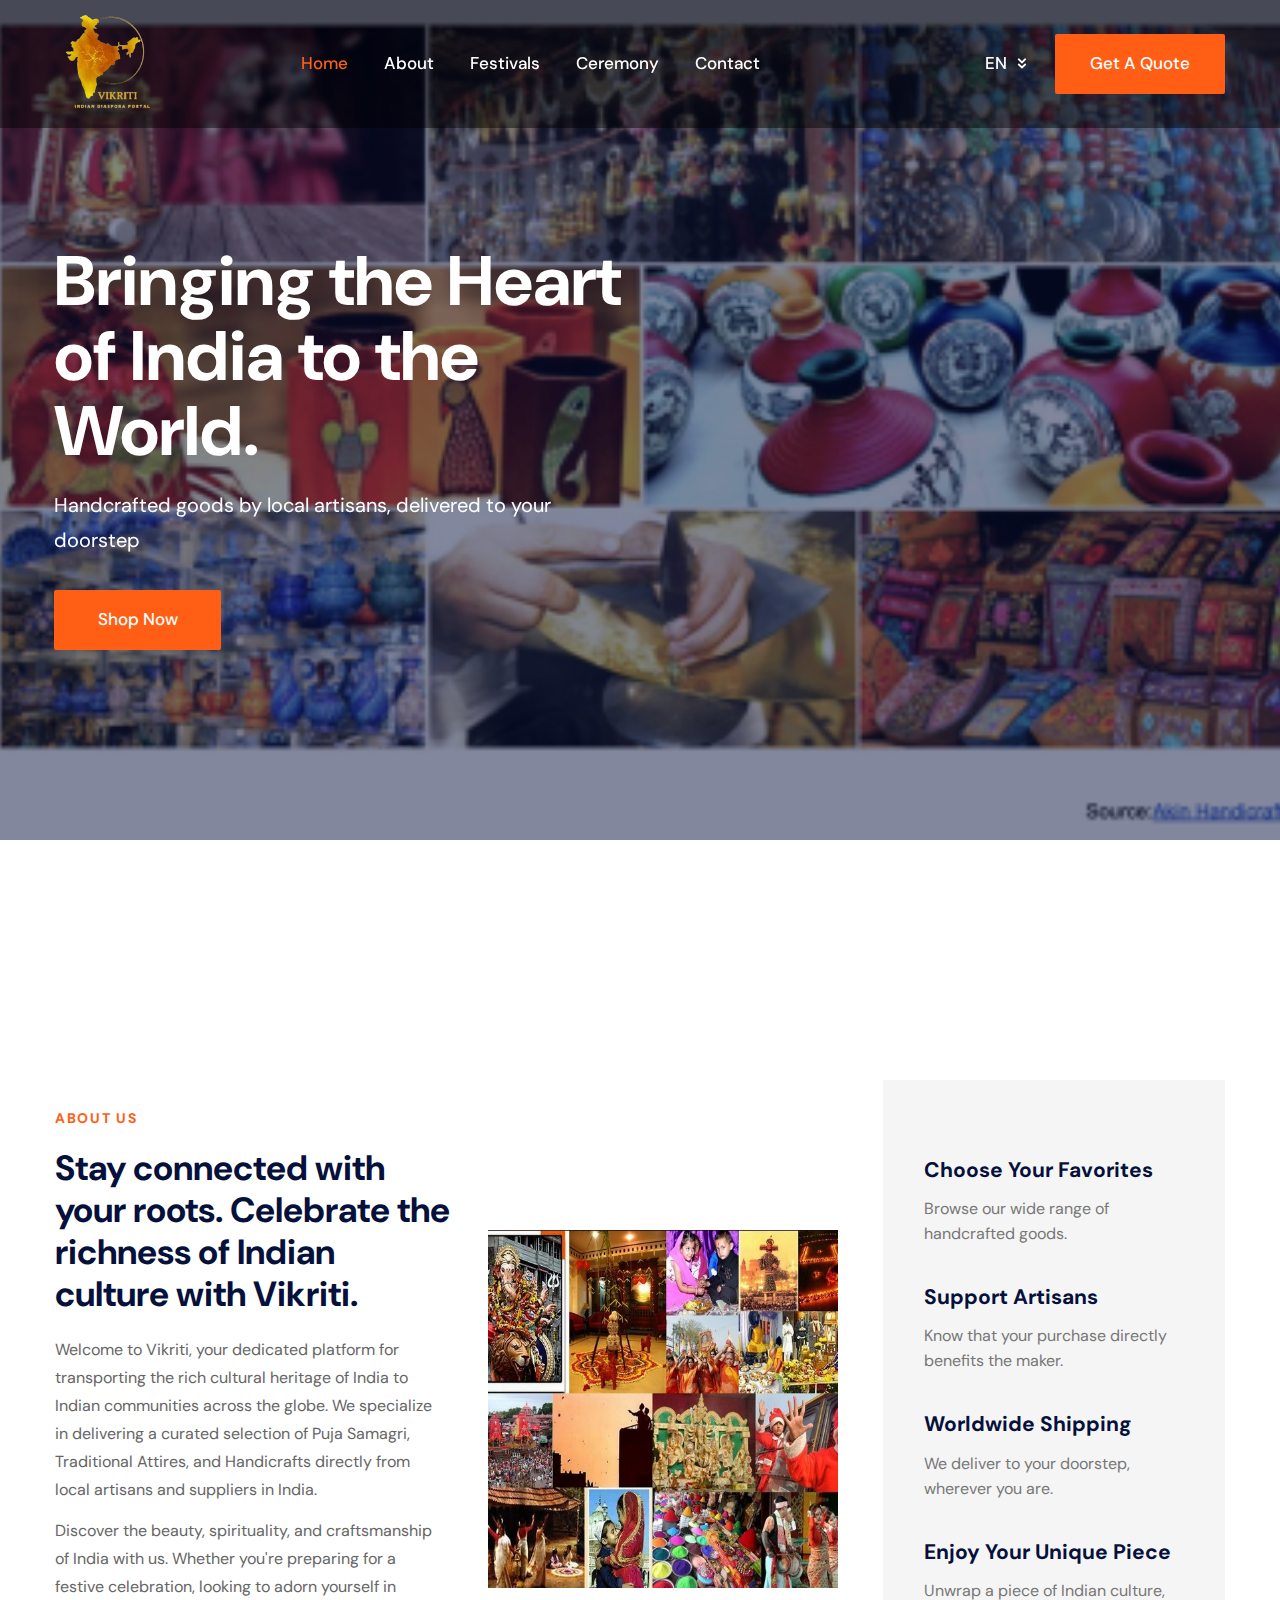
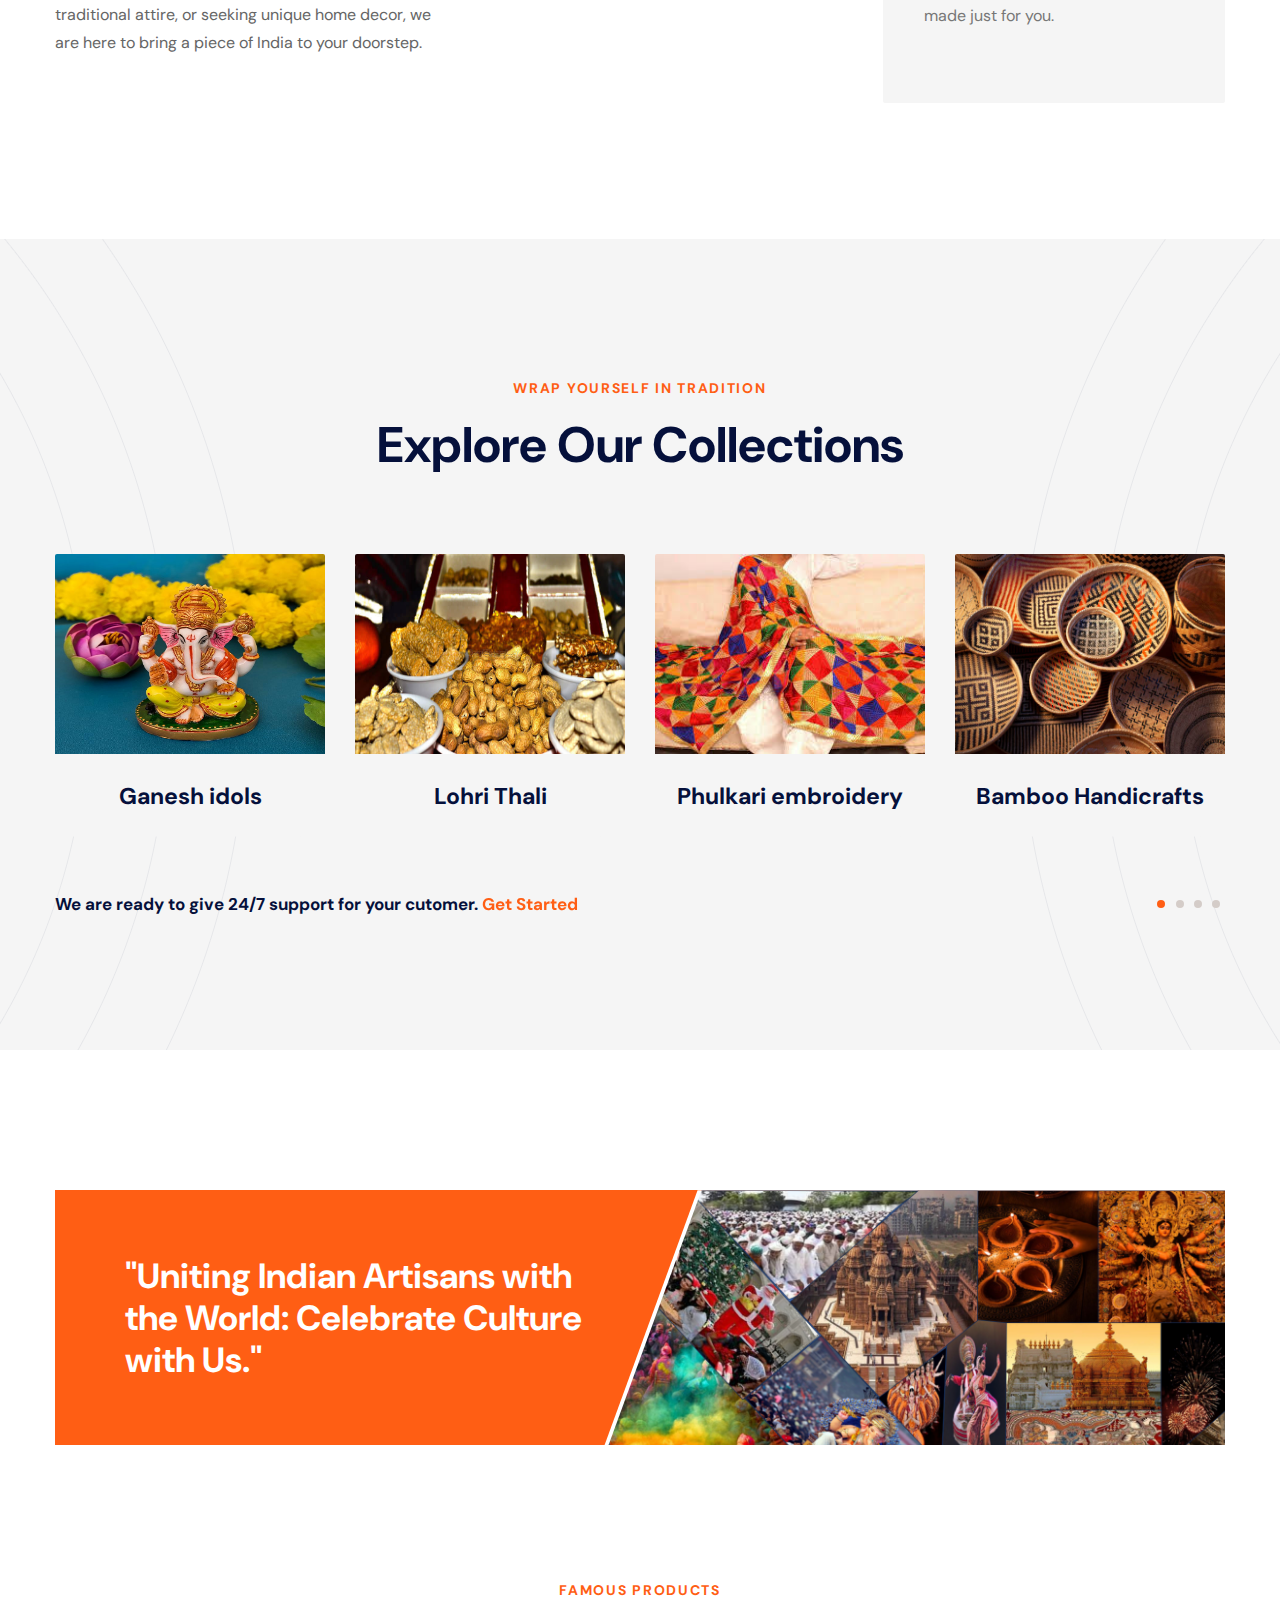
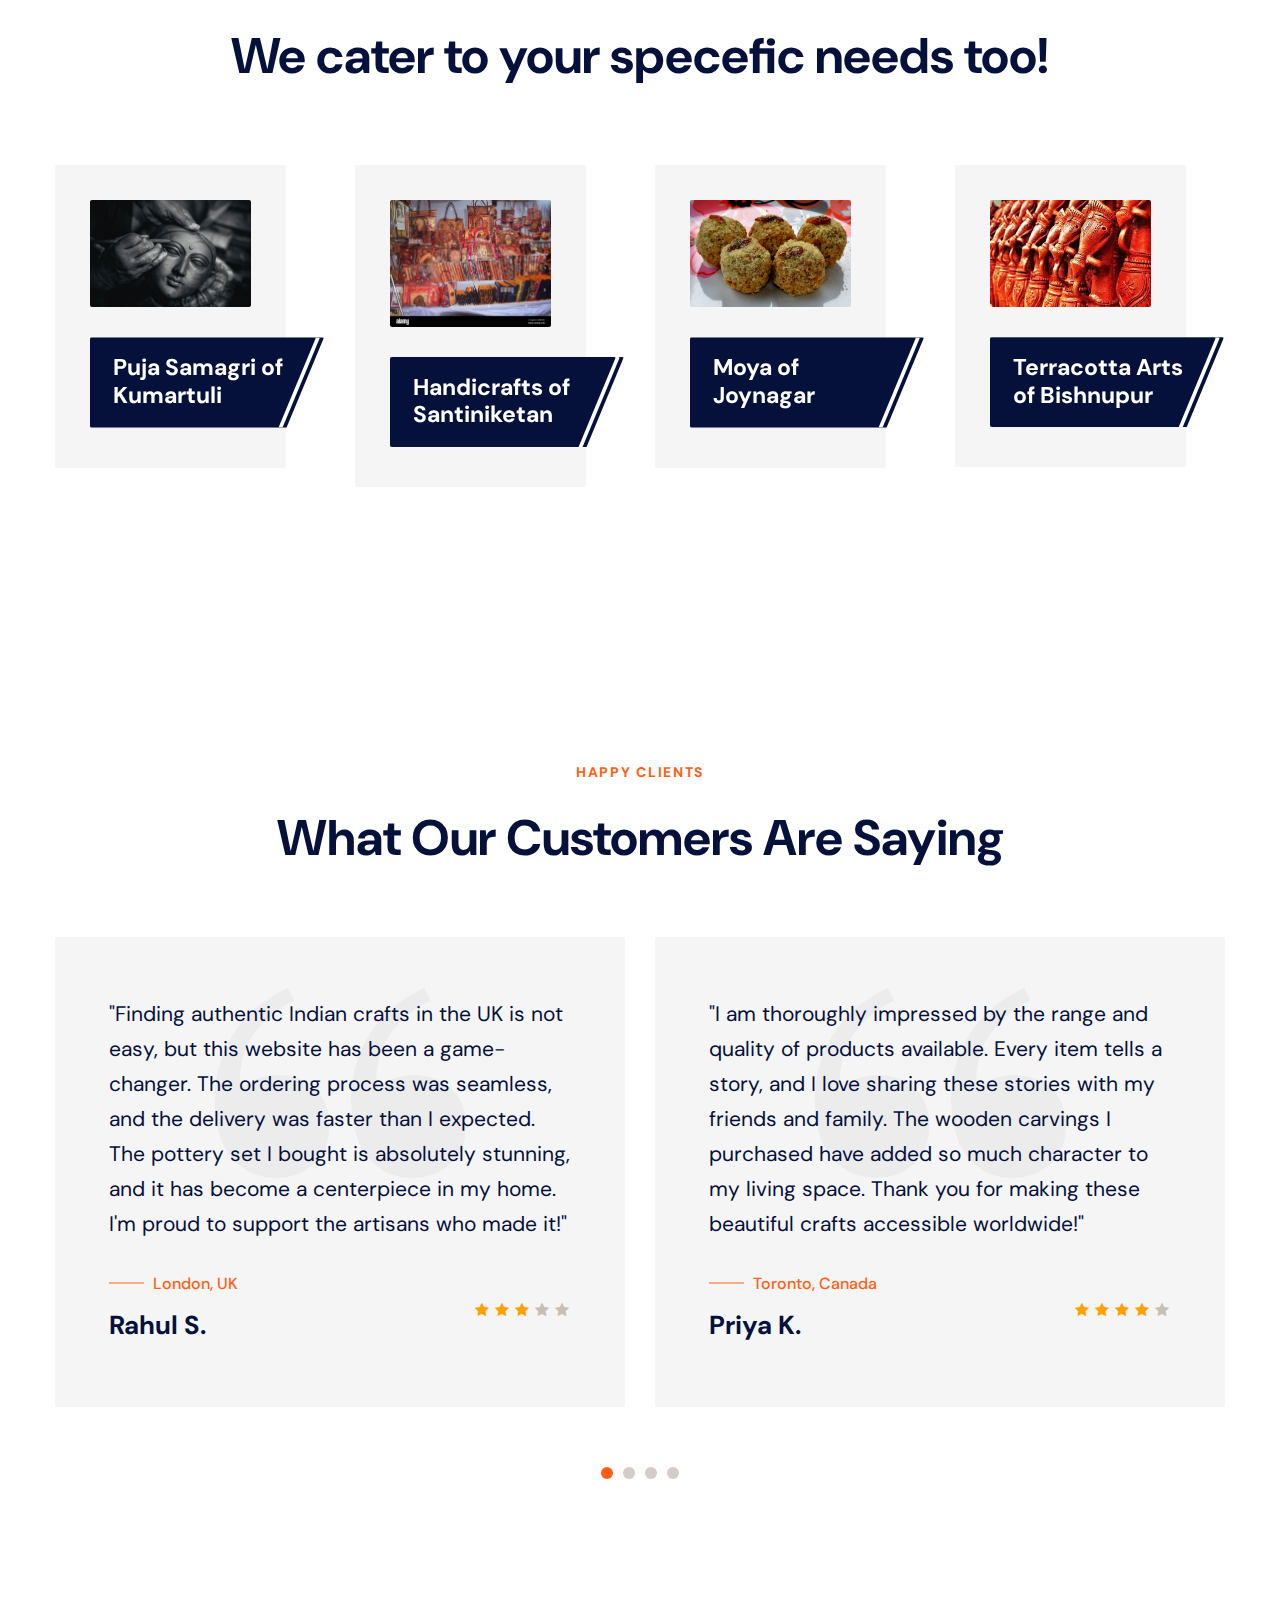
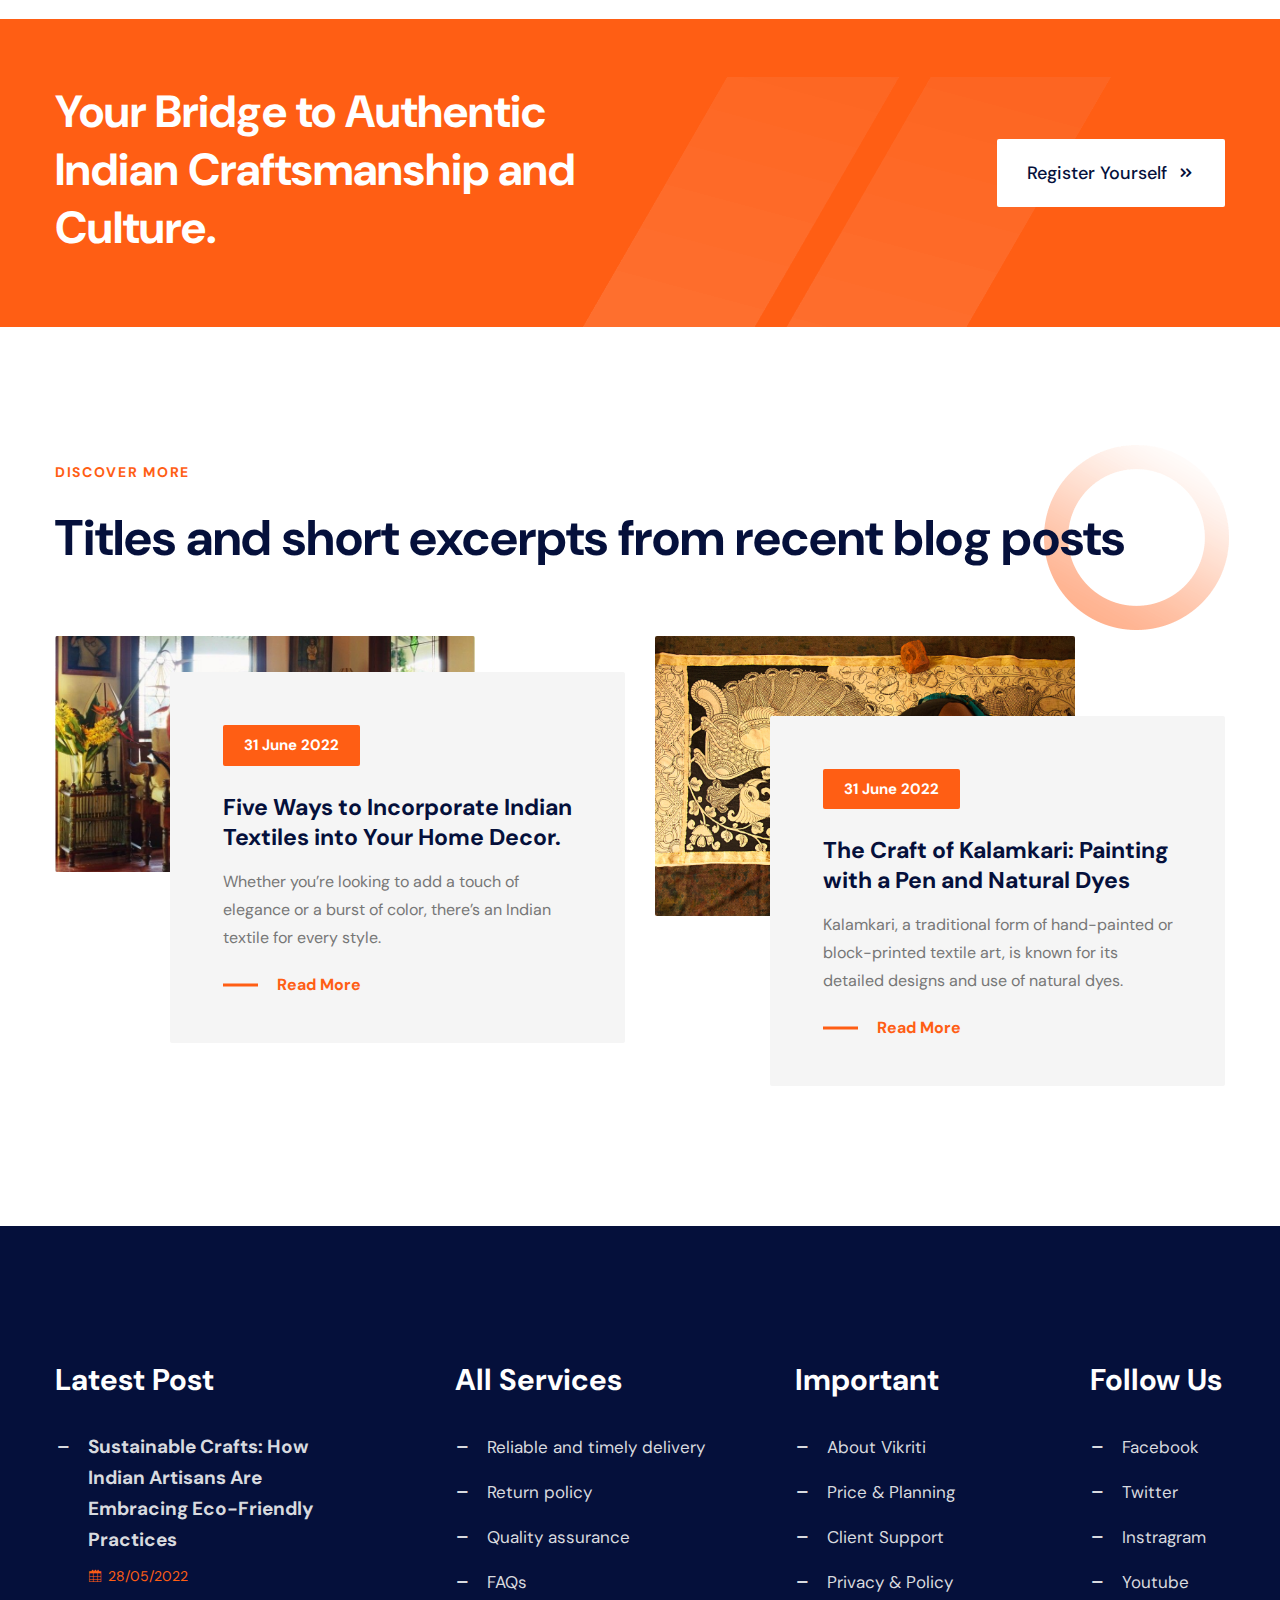
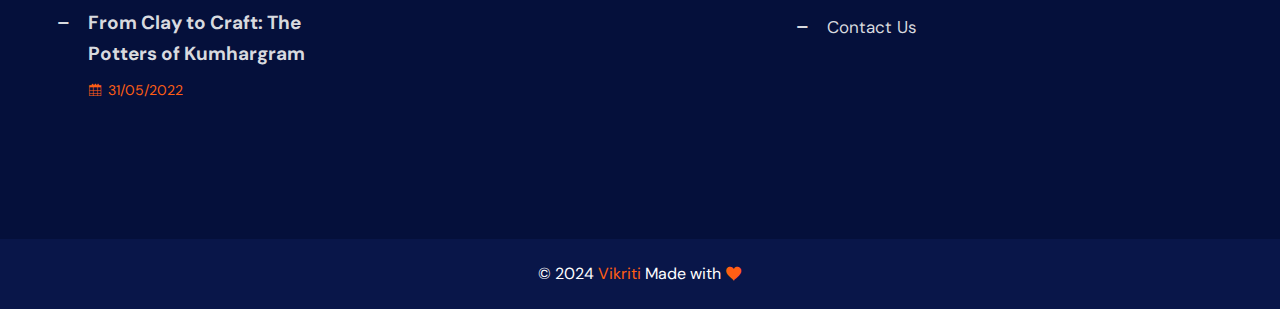
==== commit 23cefe30: "changes in footer" ====
--- a/template.hasthemes.com/taset/taset/index.html
+++ b/template.hasthemes.com/taset/taset/index.html
@@ -397,7 +397,7 @@
     <!--== End Team Area ==-->
 
     <!--== Start Project Area ==-->
-    <section class="project-area project-default-area">
+    <!-- <section class="project-area project-default-area">
       <div class="container-fluid">
         <div class="row">
           <div class="col-lg-12 m-auto">
@@ -457,10 +457,10 @@
                     </div>
                   </div>
                 </div>
-                <!-- Add Arrows -->
+               
                 <div class="swiper-btn-next"><i class="icofont-long-arrow-right"></i></div>
                 <div class="swiper-btn-prev"><i class="icofont-long-arrow-left"></i></div>
-                <!-- Add Pagination -->
+              
               <div class="swiper-pagination"></div>
               </div>
             </div>
@@ -468,7 +468,7 @@
         </div>
       </div>
       <div class="bg-shape-style" data-bg-img="assets/img/shape/5.webp"></div>
-    </section>
+    </section> -->
     <!--== End Project Area ==-->
 
     <!--== Start Testimonial Area Wrapper ==-->
@@ -753,7 +753,7 @@
           <div class="row">
             <div class="col-md-12">
               <div class="widget-copyright">
-                <p>© 2021 <span>Taset</span>. Made with <i class="icofont-heart-alt"></i> by <a target="_blank" href="https://themeforest.net/user/codecarnival/portfolio">Codecarnival</a></p>
+                <p>© 2024 <span>Vikriti</span>   Made with <i class="icofont-heart-alt"></i>  <a target="_blank" ></a></p>
               </div>
             </div>
           </div>
--- a/template.hasthemes.com/taset/taset/assets/css/style.css
+++ b/template.hasthemes.com/taset/taset/assets/css/style.css
@@ -5720,7 +5720,7 @@
 }
 .portfolio-item .inner-content .thumb img {
   width: 100%;
-  height: 400px;
+  height: 300px;
 }
 .portfolio-item .inner-content .thumb:before {
   background-color: #05103b;
